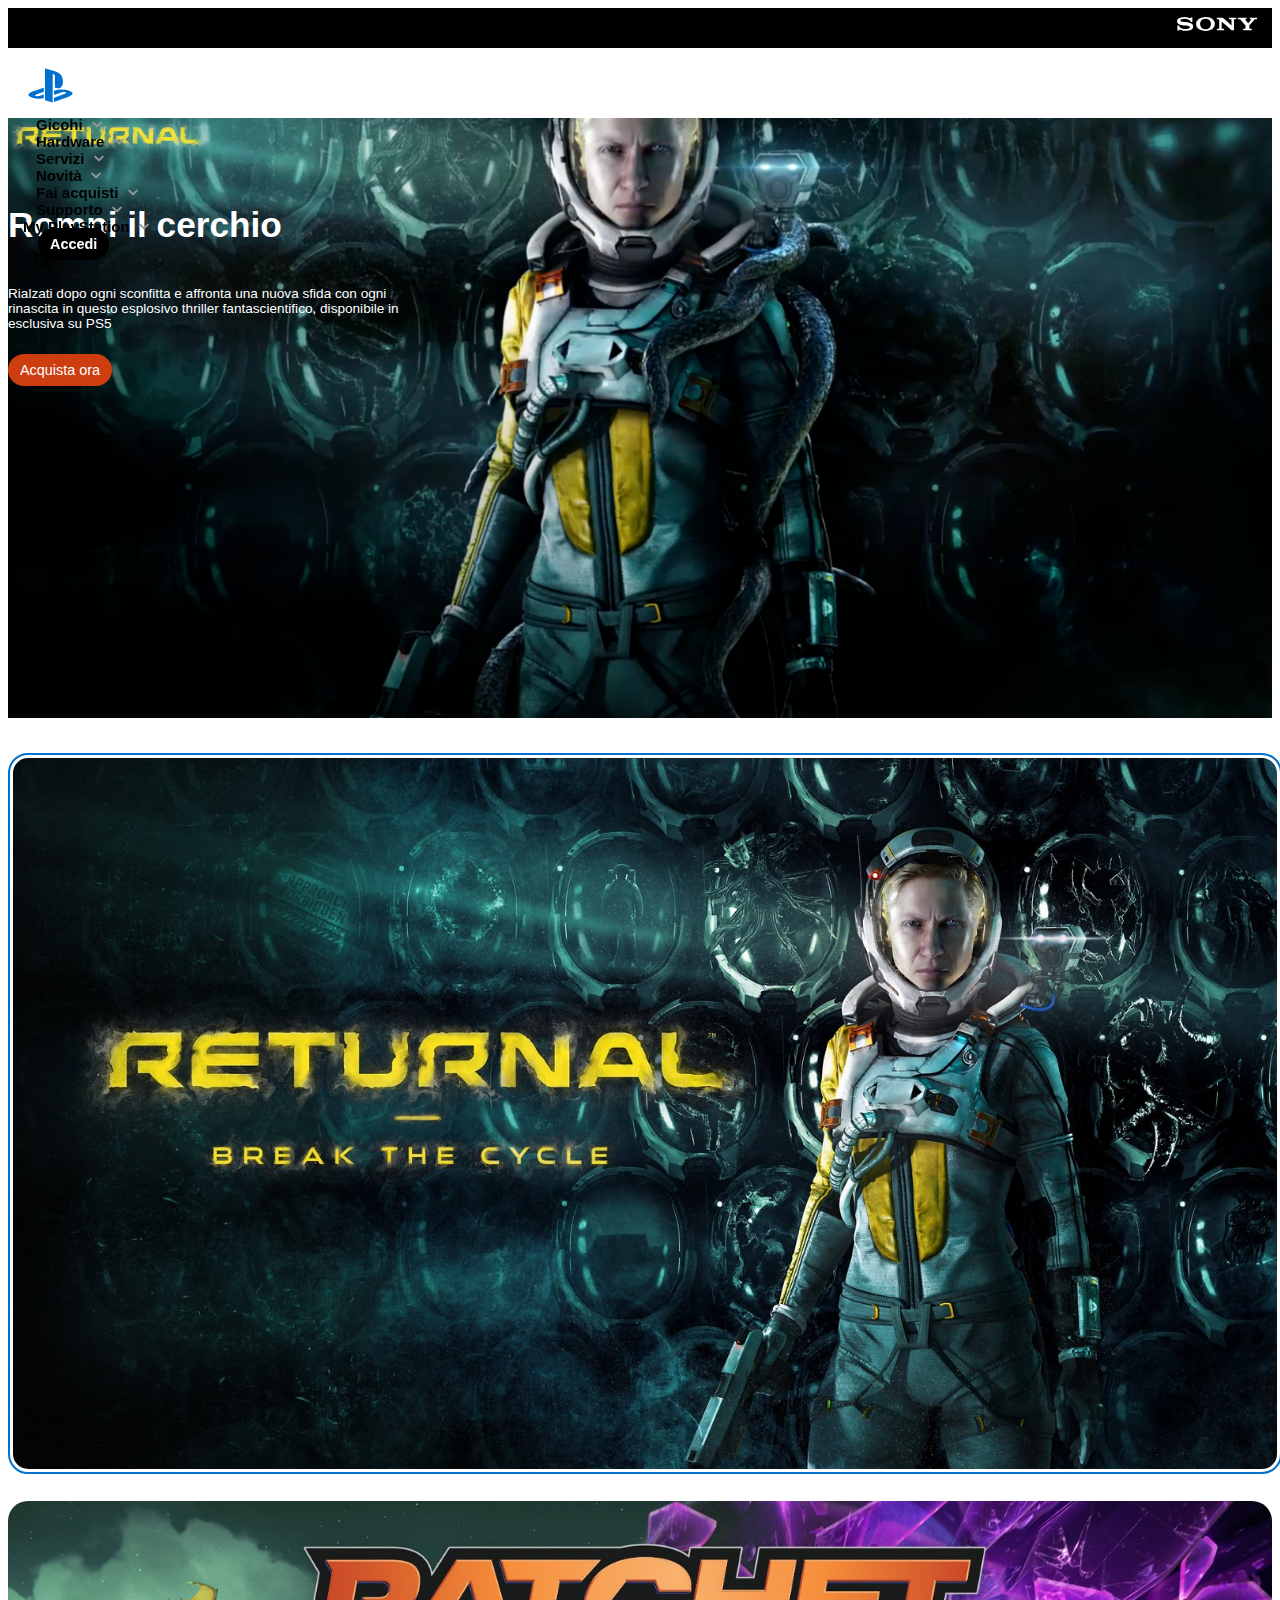
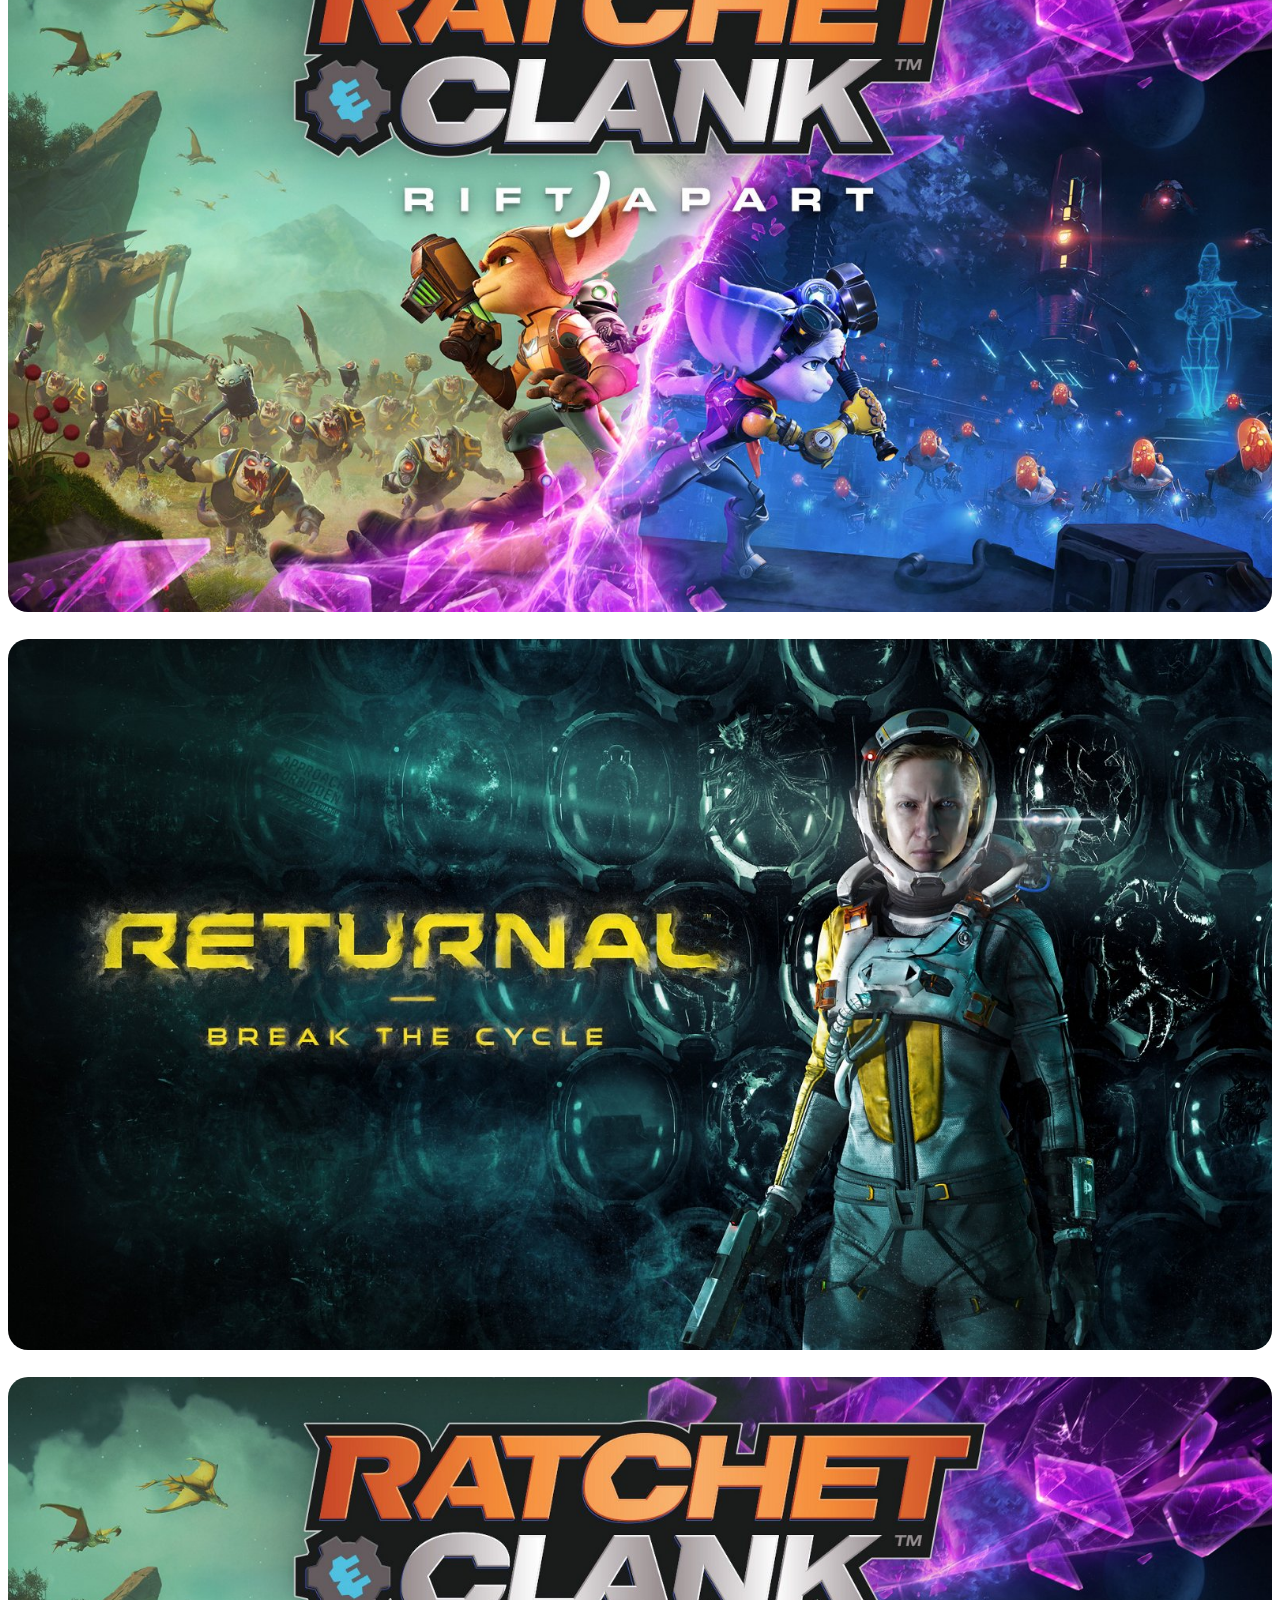
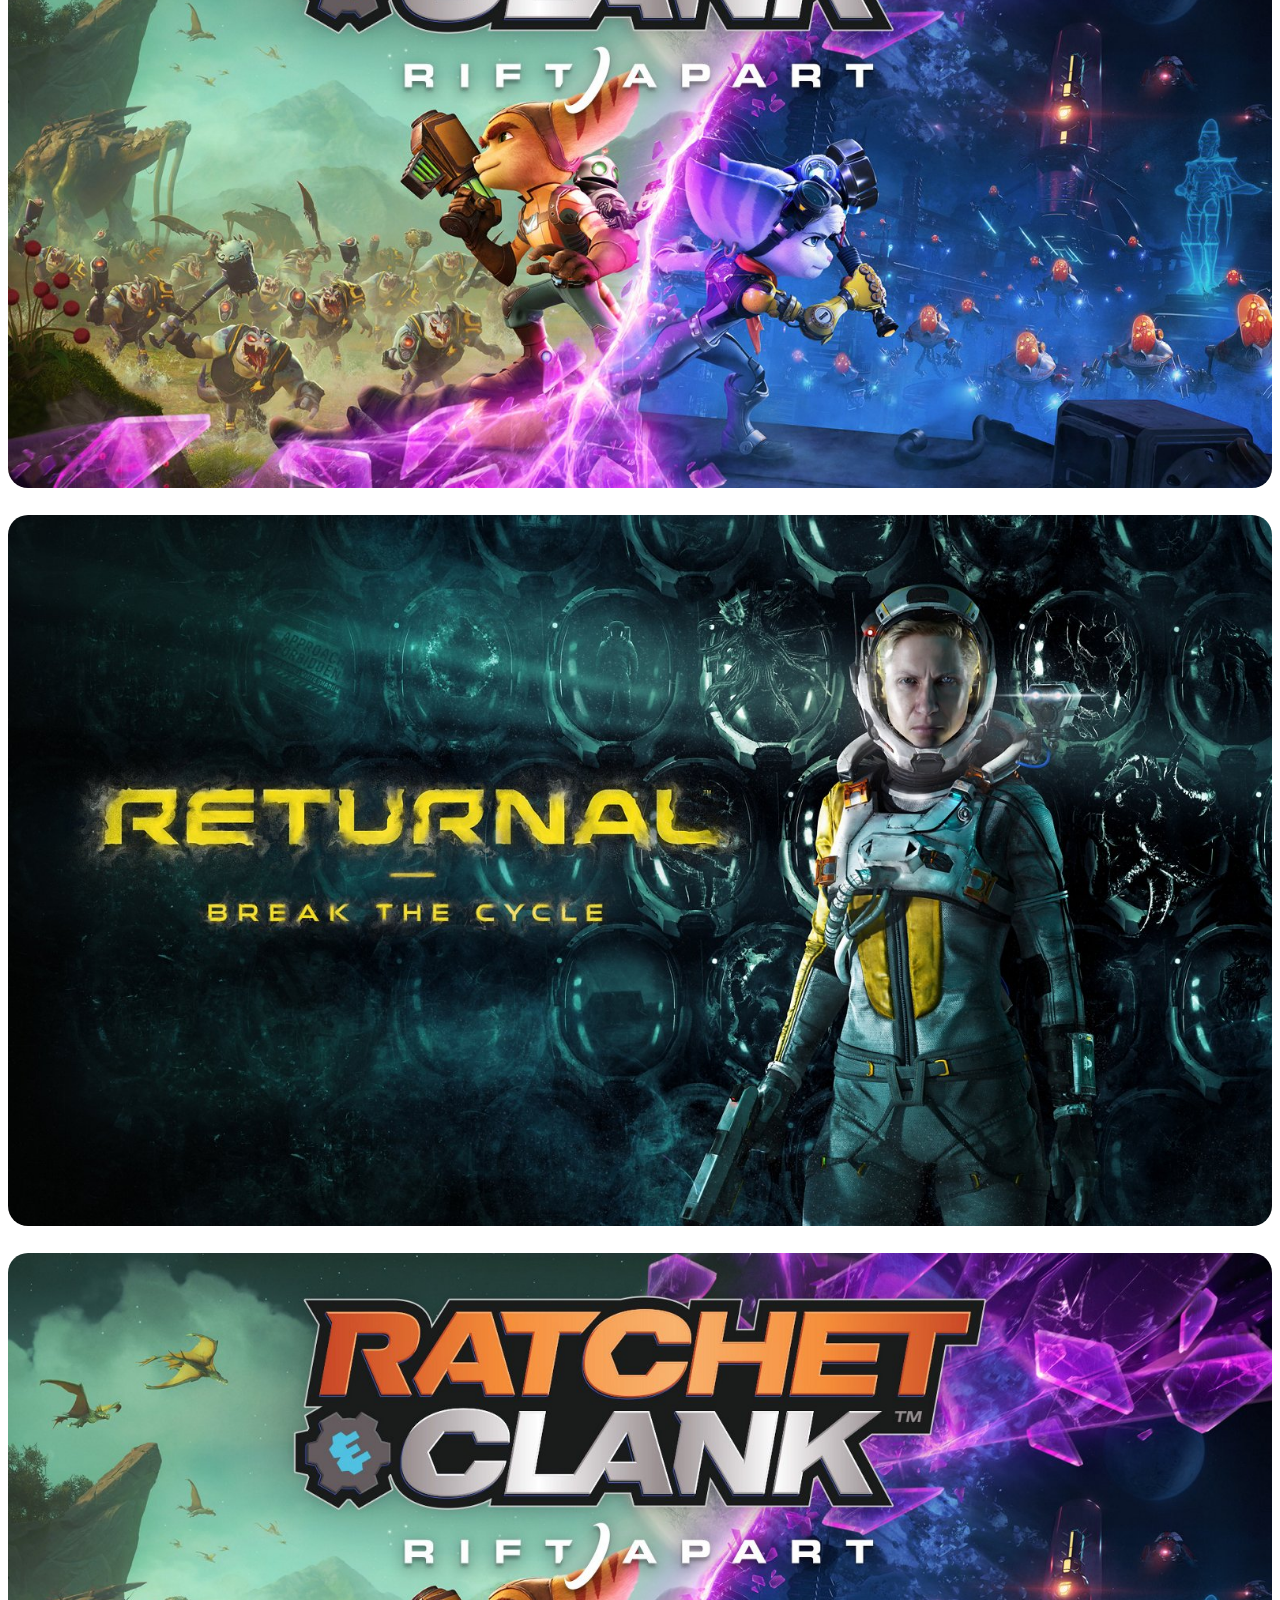
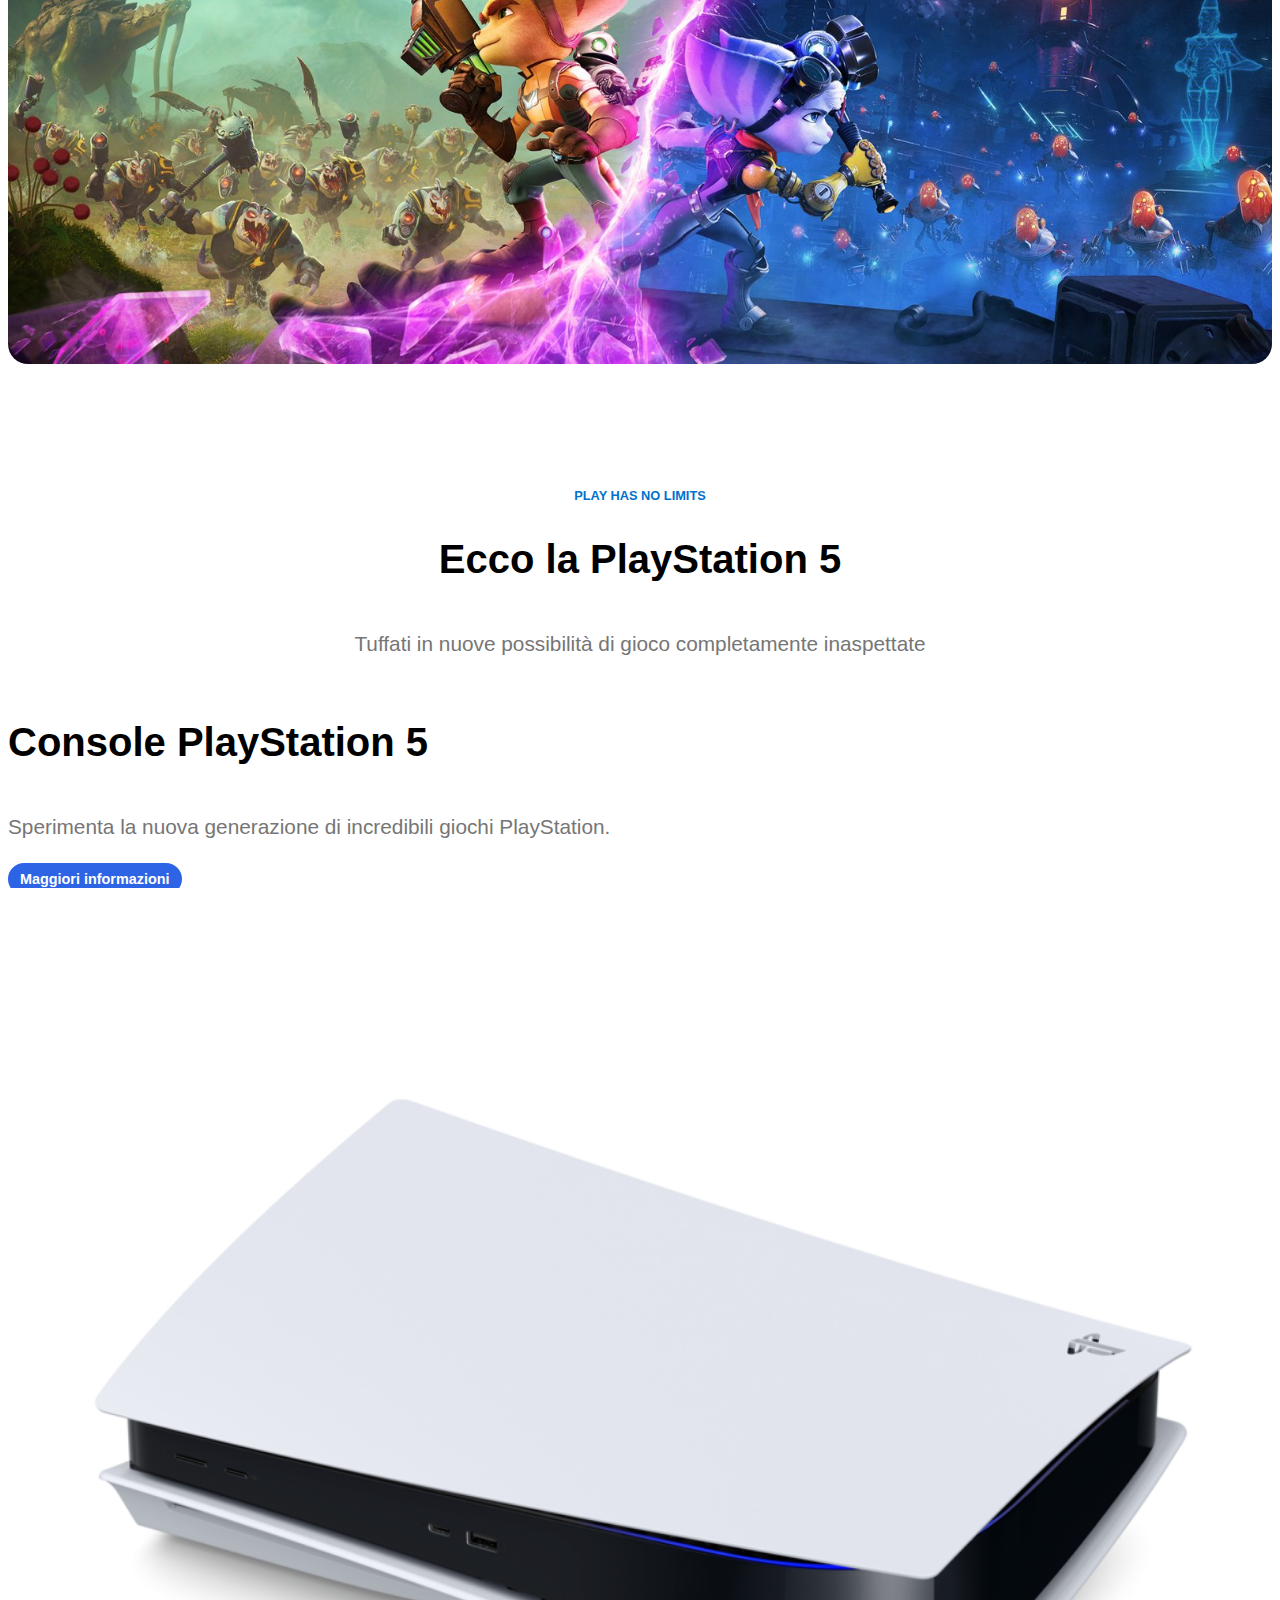
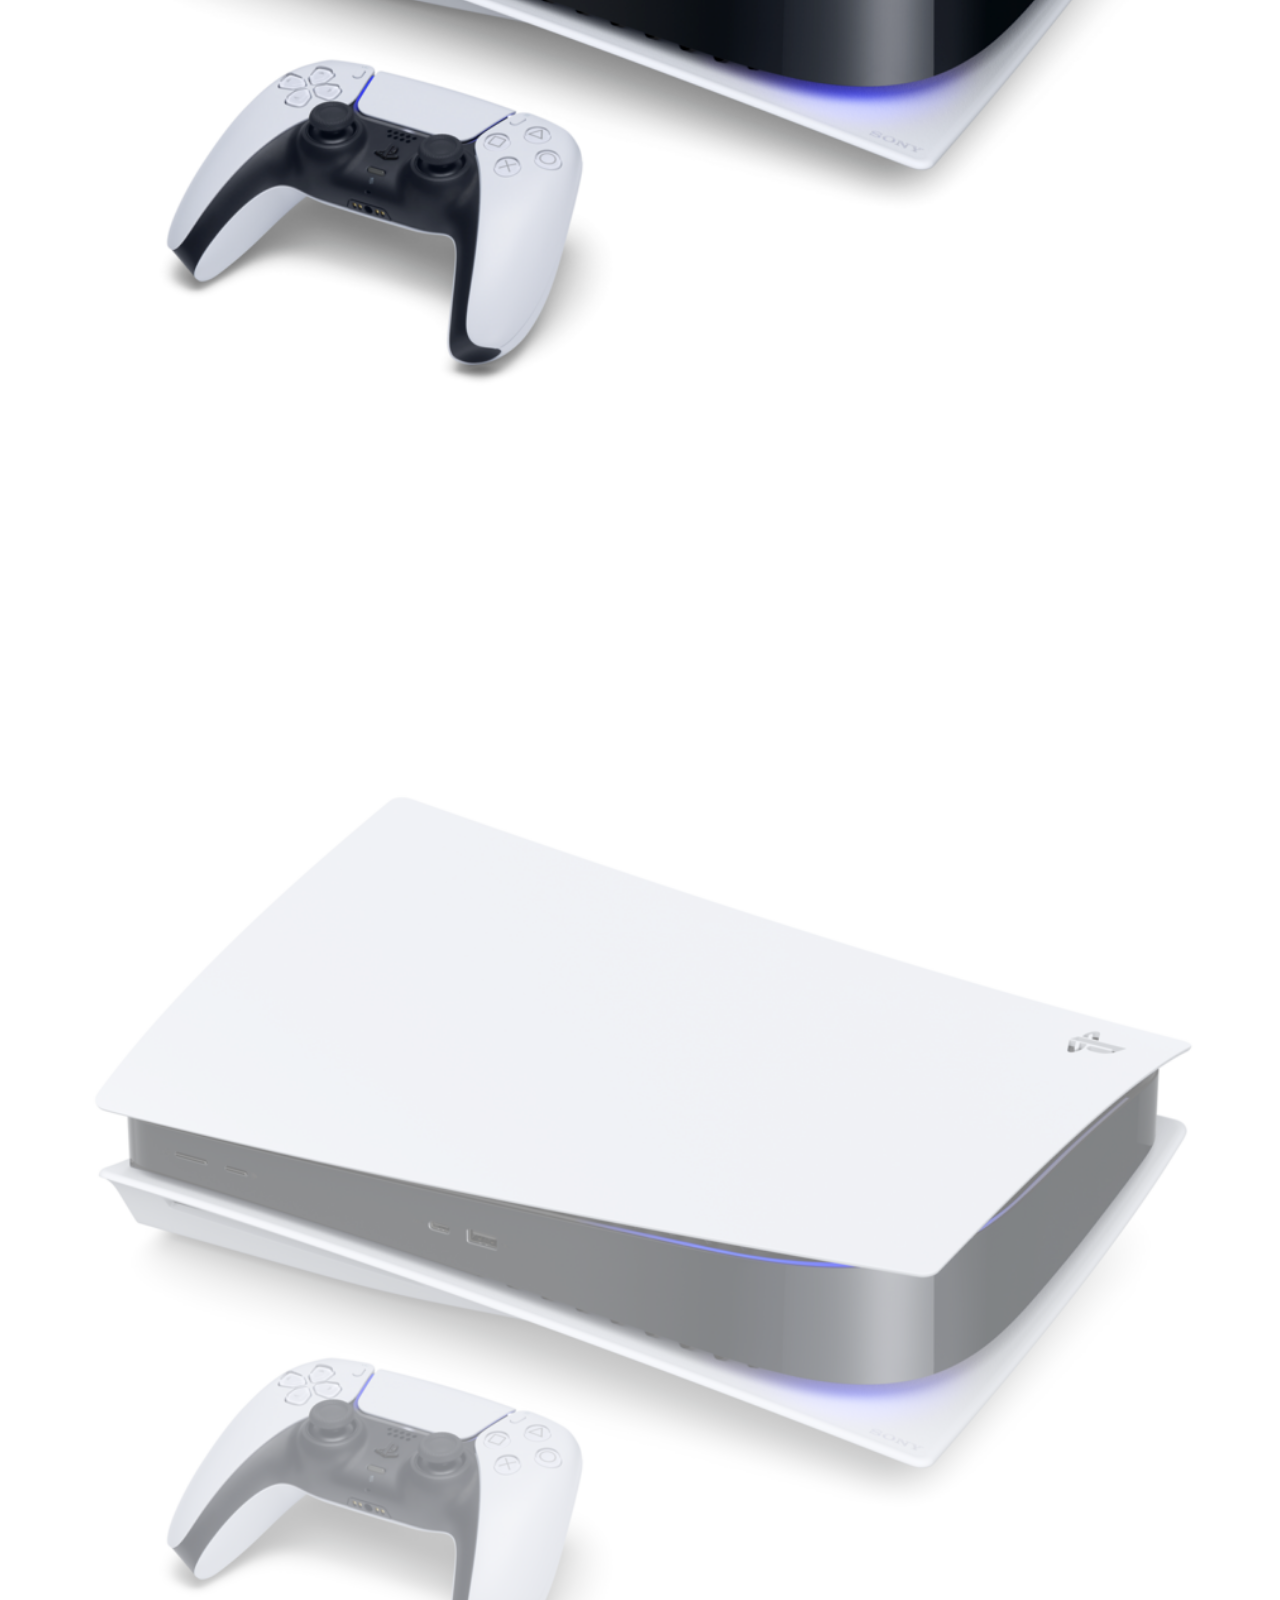
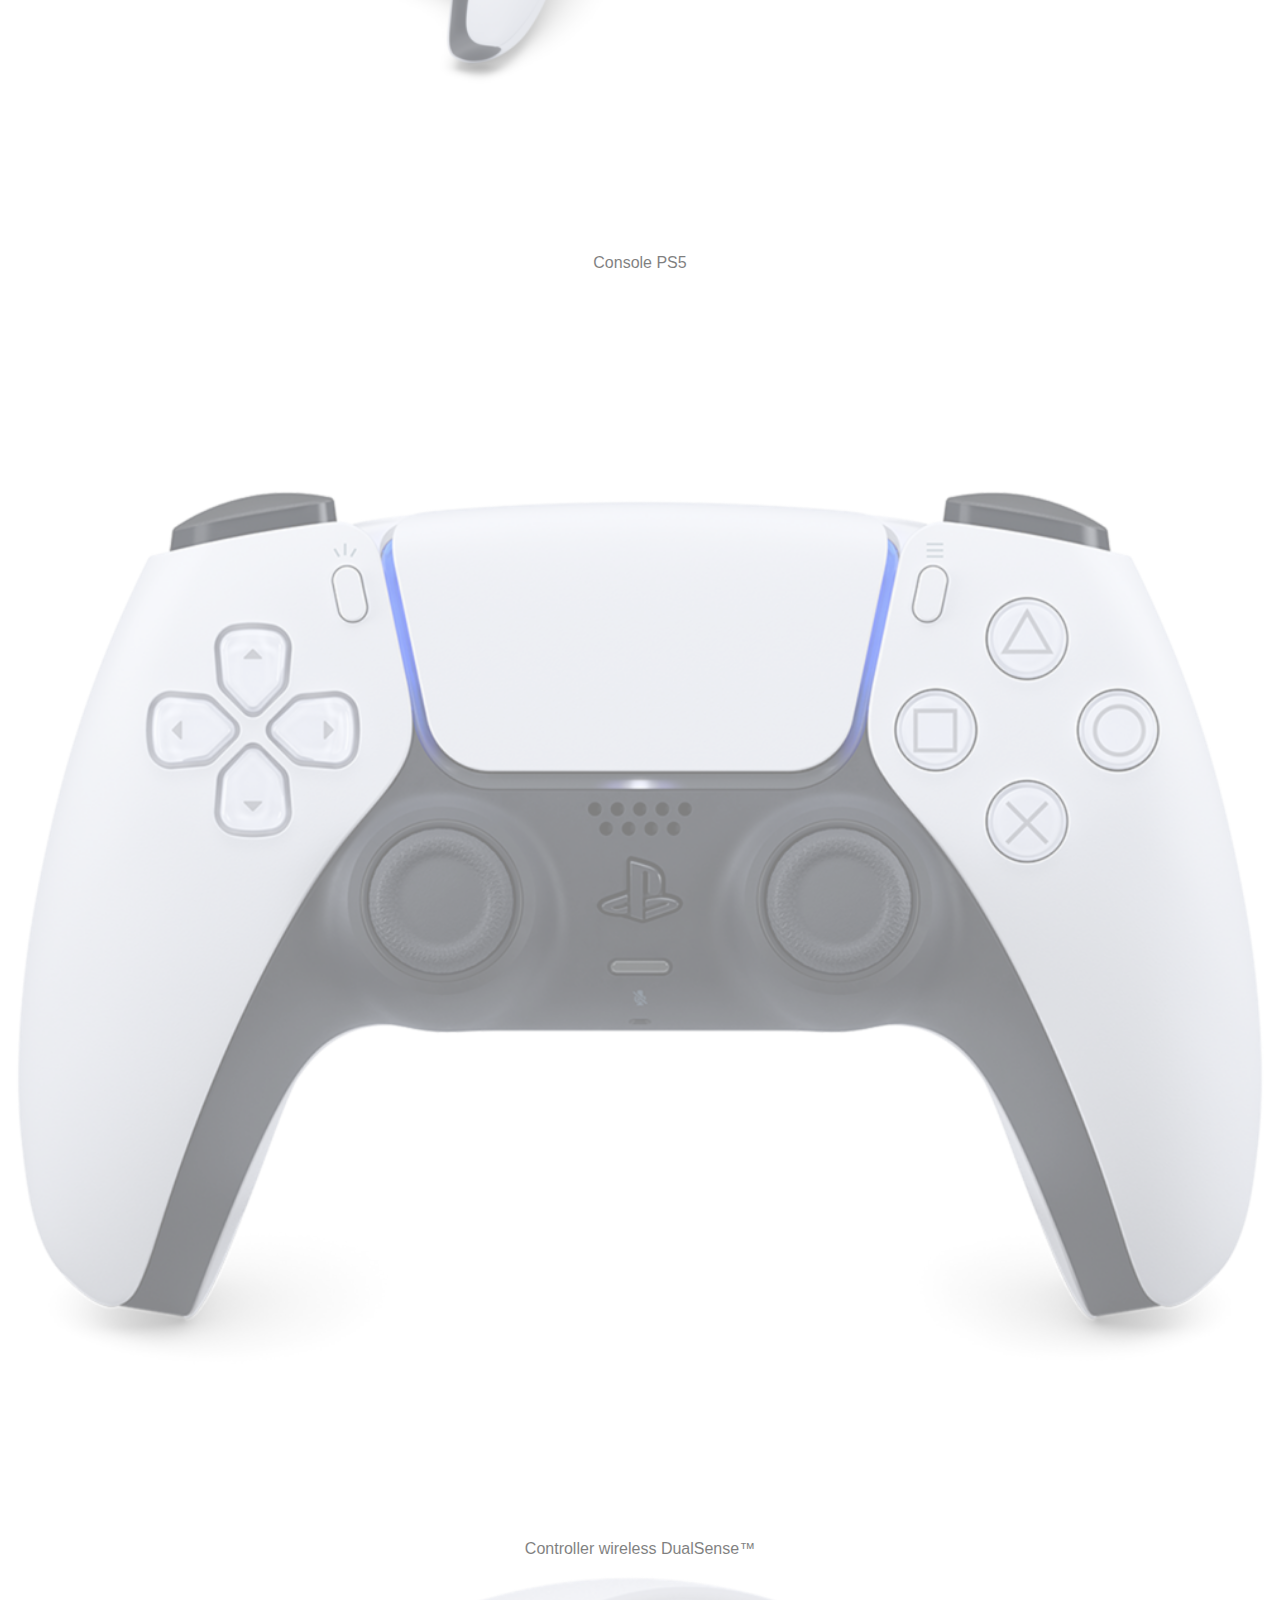
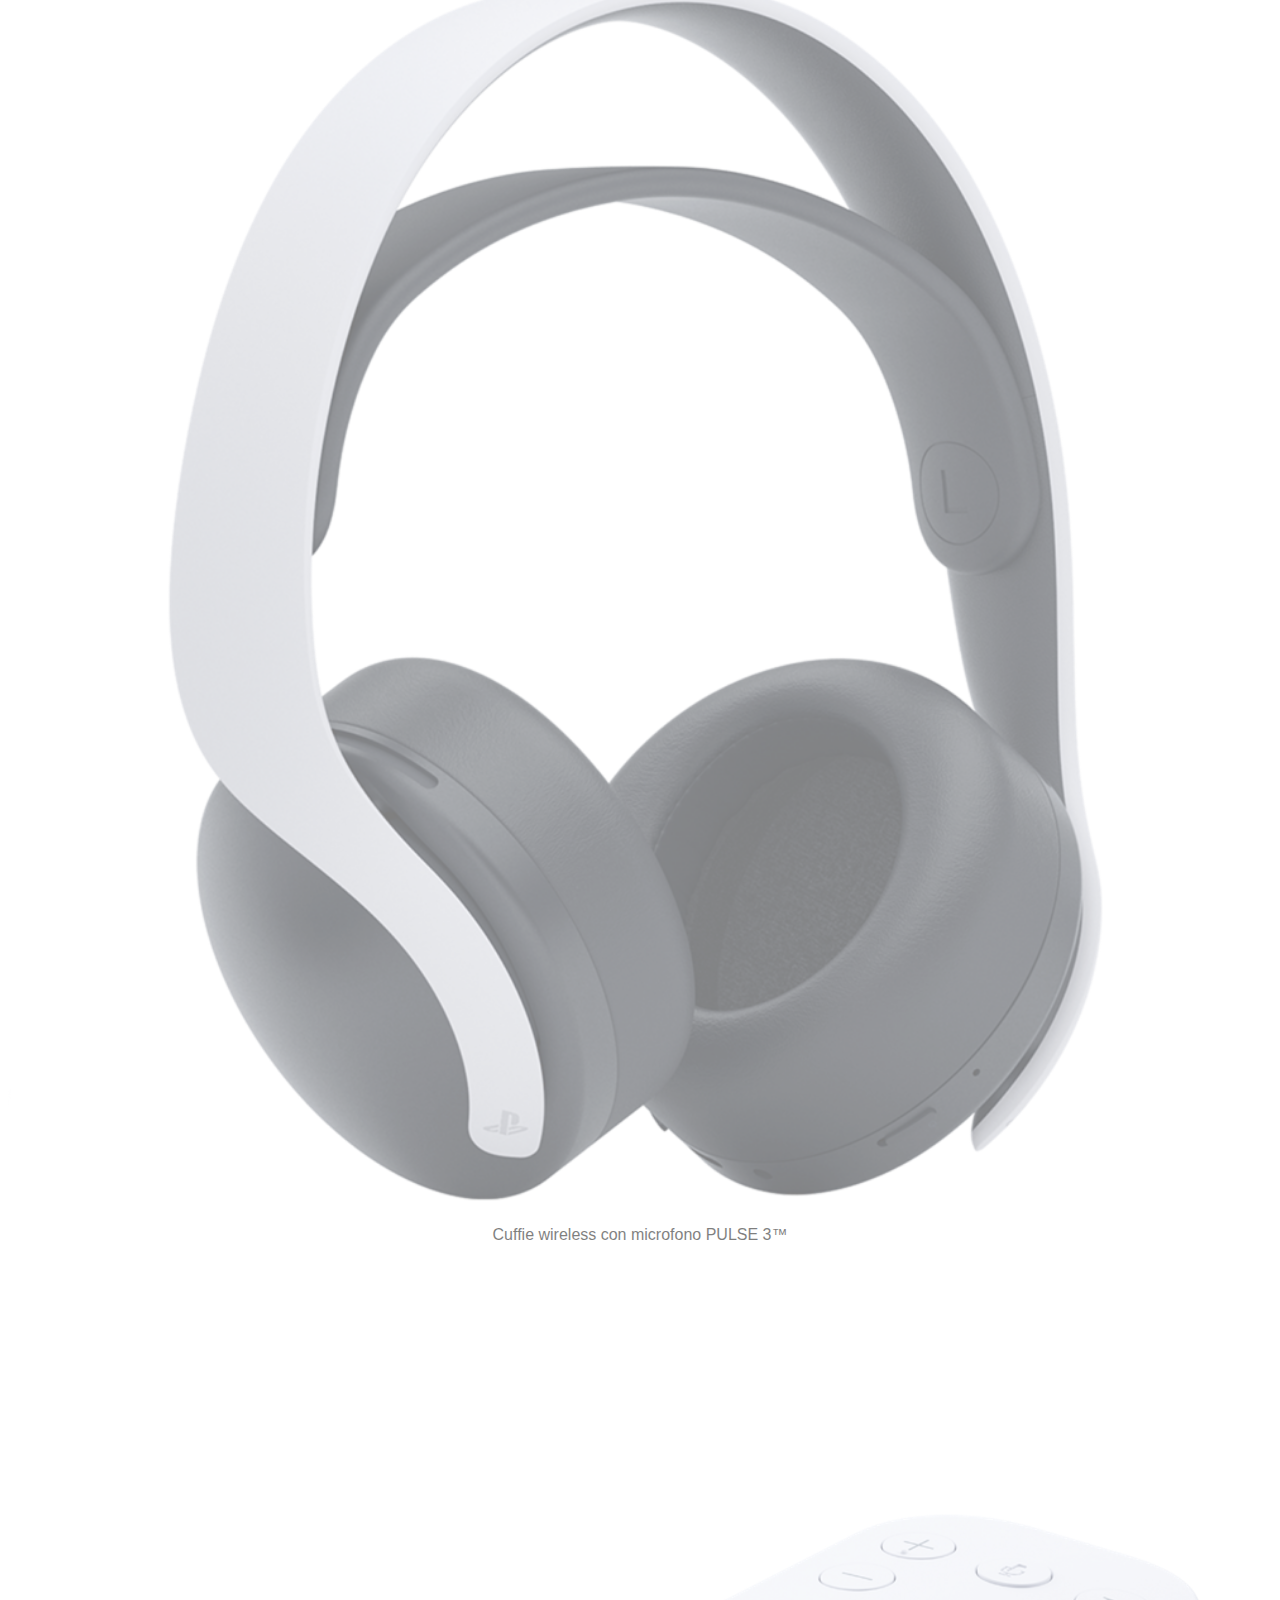
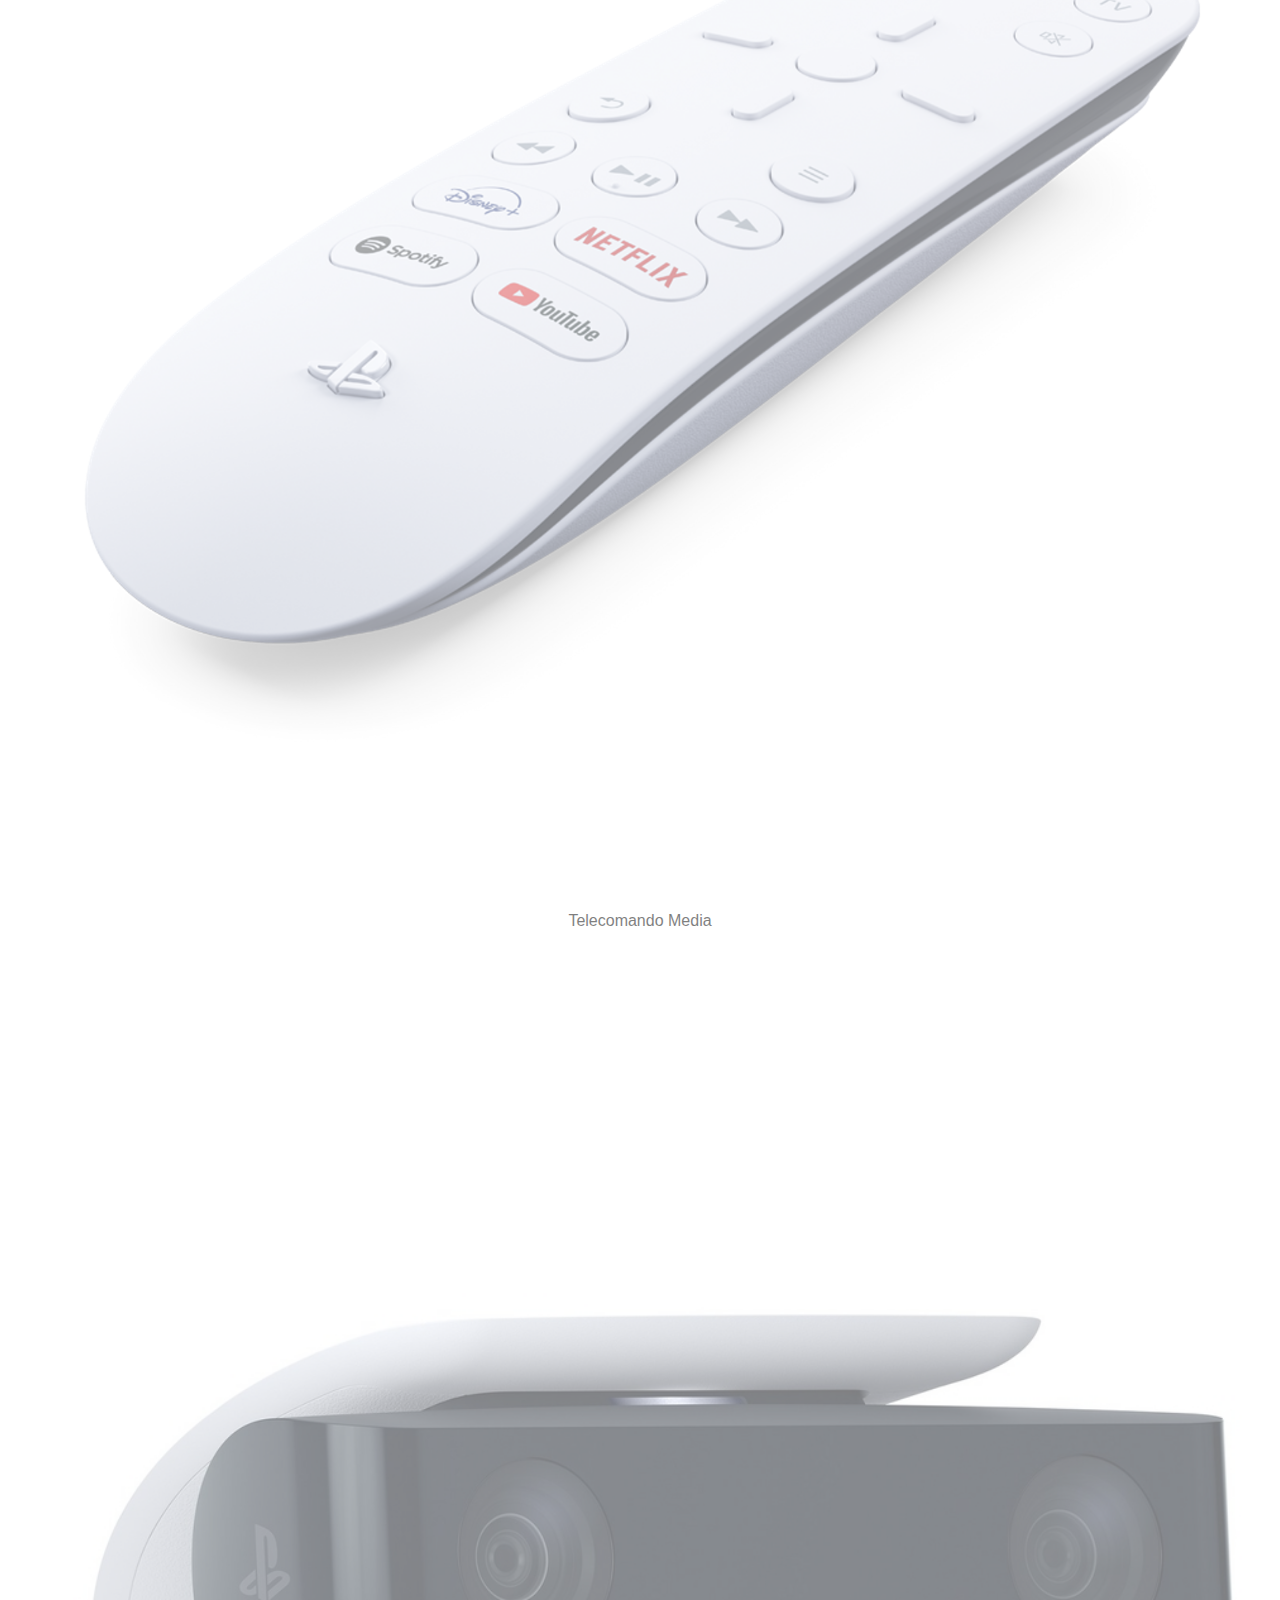
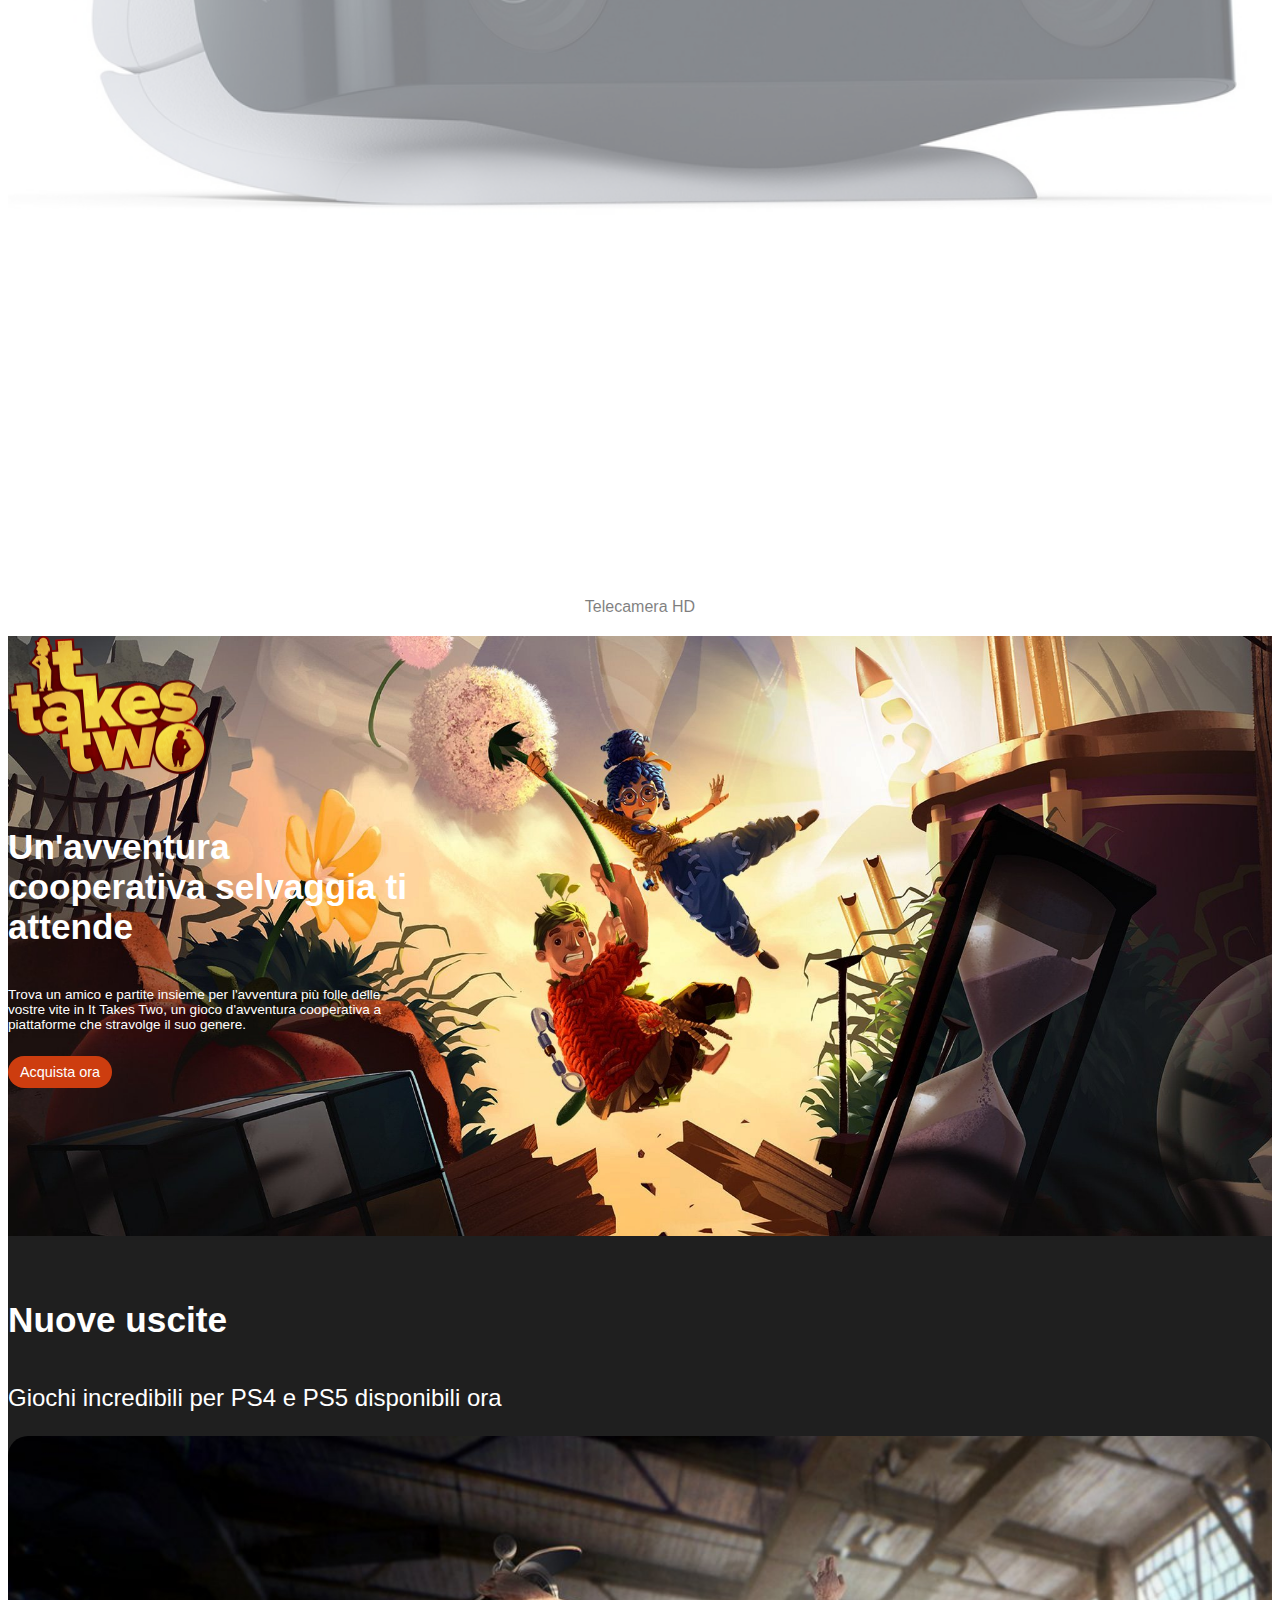
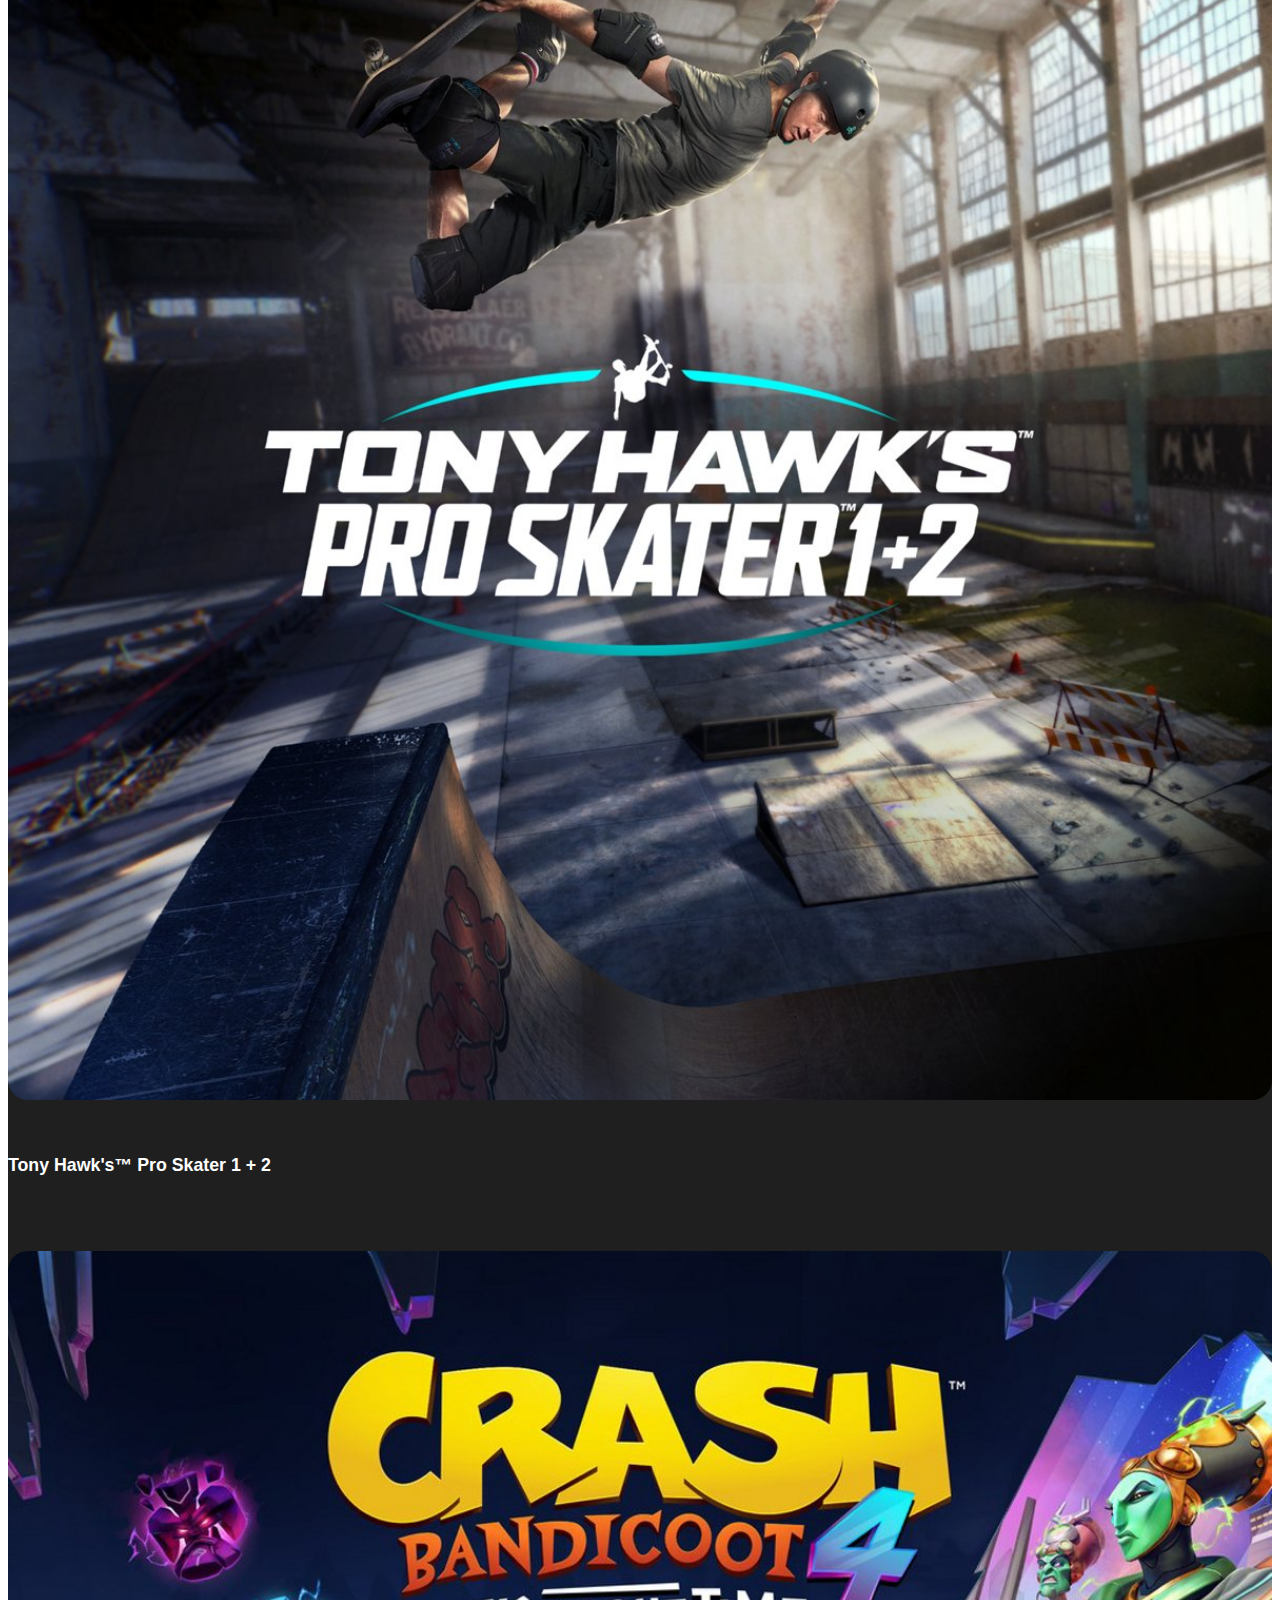
==== index.html @ 89954412 "section 6 playstation 4 done" ====
<!DOCTYPE html>
<html lang="en">
<head>
    <meta charset="UTF-8">
    <meta http-equiv="X-UA-Compatible" content="IE=edge">
    <meta name="viewport" content="width=device-width, initial-scale=1.0">

    <link rel="stylesheet" href="https://cdnjs.cloudflare.com/ajax/libs/font-awesome/6.1.1/css/all.min.css" integrity="sha512-KfkfwYDsLkIlwQp6LFnl8zNdLGxu9YAA1QvwINks4PhcElQSvqcyVLLD9aMhXd13uQjoXtEKNosOWaZqXgel0g==" crossorigin="anonymous" referrerpolicy="no-referrer" />
    <link href="https://cdn.jsdelivr.net/npm/bootstrap@5.1.3/dist/css/bootstrap.min.css" rel="stylesheet" integrity="sha384-1BmE4kWBq78iYhFldvKuhfTAU6auU8tT94WrHftjDbrCEXSU1oBoqyl2QvZ6jIW3" crossorigin="anonymous">
    <link rel="stylesheet" href="css/style.css">
    <title>Playstation</title>
</head>
<body>
    <!-- HEAER -->
    <header>
        <div class="header_sony">
            <img src="img/sony_logo.svg" alt="">
        </div>

        <!-- Small Nav -->
        <div class="main_header small">
            <div class="main_header_container d-flex justify-content-between">
                <img src="img/play_logo.svg" alt="">
                <a href="#"><i class="fa-solid fa-bars"></i></a>
            </div>
        </div>

        <!-- Big Nav -->
        <div class="main_header big">
            <div class="main_header_container d-flex justify-content-between">
                <!-- Left -->
                <nav class="main_header_left">
                    <ul class="d-flex">
                        <li>
                            <img src="img/play_logo.svg" alt="">
                        </li>
                        <li class="d-flex">
                            <a href="#">Gicohi</a>
                            <a href="#"><img class="arrow" src="img/chevron-down-solid.svg" alt=""></a>
                        </li>
                        <li class="d-flex">
                            <a href="#">Hardware</a>
                            <a href="#"><img class="arrow" src="img/chevron-down-solid.svg" alt=""></a>
                        </li>
                        <li class="d-flex">
                            <a href="#">Servizi</a>
                            <a href="#"><img class="arrow" src="img/chevron-down-solid.svg" alt=""></a>
                        </li>
                        <li class="d-flex">
                            <a href="#">Novità</a>
                            <a href="#"><img class="arrow" src="img/chevron-down-solid.svg" alt=""></a>
                        </li>
                        <li class="d-flex">
                            <a href="#">Fai acquisti</a>
                            <a href="#"><img class="arrow" src="img/chevron-down-solid.svg" alt=""></a>
                        </li>
                        <li class="d-flex">
                            <a href="#">Supporto</a>
                            <a href="#"><img class="arrow" src="img/chevron-down-solid.svg" alt=""></a>
                        </li>
                    </ul>
                </nav>

                <!-- Right -->
                <nav class="main_header_right">
                    <ul class="d-flex">
                        <li>
                            <a href="#">My PlayStation</a>
                            <a href="#"><img class="arrow" src="img/chevron-down-solid.svg" alt=""></a>
                        </li>
                        <li>
                            <a class="btn login" href="#">Accedi</a>
                        </li>
                        <li>
                           <a href="#"> <img class="search" src="img/lens.svg" alt=""></a>
                        </li>
                    </ul>
                </nav>
            </div>
        </div>
    </header>

    <!-- MAIN -->
    <main>
        <!-- Secion 1 Jumbotron top -->
        <section class="jumbotron top">
           <div class="container">
                <div class="jumbotron_top content d-flex">
                    <div class="img_container">
                        <img src="./img/returnal-hero-banner-logo.png" alt="">
                    </div>

                    <div class="ms_text">
                        <h1>Rompi il cerchio</h1>
                        <p>Rialzati dopo ogni sconfitta e affronta una nuova sfida con ogni rinascita in questo esplosivo thriller fantascientifico, disponibile in esclusiva su PS5</p>
                    </div>

                    <div class="ms_button">
                        <a class="btn" href="#">Acquista ora</a>
                    </div>  
                </div>
           </div>
           
        </section>

        <!-- Section 2 Card Game -->
        <section class="card_game_container">
            <div class="container">
                <div class="row">
                    <div class="returnal col-6 col-sm-4 col-lg-2">
                        <div class="card_game returnal">
                            <img src="img/returnal-listing-thumb-01-ps5.jpg" alt="">
                        </div>
                    </div>
                    <div class="ratchet col-6 col-sm-4 col-lg-2">
                       <div class="card_game ratchet">
                            <img src="img/ratchet-and-clank-rift-apart-keyart.jpg" alt="">
                       </div>
                    </div>
                    <div class="returnal col-6 col-sm-4 col-lg-2">
                        <div class="card_game returnal">
                            <img src="img/returnal-listing-thumb-01-ps5.jpg" alt="">
                        </div>
                    </div>
                    <div class="ratchet col-6 col-sm-4 col-lg-2">
                       <div class="card_game ratchet">
                            <img src="img/ratchet-and-clank-rift-apart-keyart.jpg" alt="">
                       </div>
                    </div>
                    <div class="returnal col-6 col-sm-4 col-lg-2">
                        <div class="card_game returnal">
                            <img src="img/returnal-listing-thumb-01-ps5.jpg" alt="">
                        </div>
                    </div>
                    <div class="ratchet col-6 col-sm-4 col-lg-2">
                       <div class="card_game ratchet">
                            <img src="img/ratchet-and-clank-rift-apart-keyart.jpg" alt="">
                       </div>
                    </div>
                </div>
            </div>
        </section>

        <!-- Section 3Console PLaystation 5 -->
        <section class="console_playstation five">
            <div class="container-fluid">
                <div class="preview text">
                    <span>PLAY HAS NO LIMITS</span>
                    <h2>Ecco la PlayStation 5</h2>
                    <p>Tuffati in nuove possibilità di gioco completamente inaspettate</p>
                </div>

                <!-- Container More info -->
                <div class="try_more_info">
                    <div class="container">
                        <div class="row align-items-center">
                           <div class="col-md-5">
                                <div class="info_playstation text">
                                    <h2>Console PlayStation 5</h2>
                                    <p>Sperimenta la nuova generazione di incredibili giochi PlayStation.</p>
                                </div>

                                <div class="ms_button">
                                    <a class="btn" href="#">Maggiori informazioni</a>
                                </div>
                            </div>

                            <div class="col-md-7">
                                <div class="playstation_card">
                                    <img src="img/playstation-5-thumb.png" alt="">
                                </div>
                            </div>
                       </div>
                    </div>
                </div>

                <!-- Playstation Cards -->
                <div class="playstation_cards">        
                    <div class="container">
                        <div class="row">
                            <div class="col-4 col-md-2">
                               <div class="selected_items">
                                    <img src="img/playstation-5-thumb.png" alt="">
                                    <div class="playstation_card_name">
                                        <span>Console PS5</span>
                                    </div>
                               </div>
                            </div>
                            <div class="col-4 col-md-2">
                                <div class="selected_items">
                                    <img src="img/joypad-thumb.png" alt="">
                                    <div class="playstation_card_name">
                                        <span>Controller wireless DualSense&trade;</span>
                                    </div>
                                </div>
                            </div>
                            <div class="col-4 col-md-2">
                                <div class="selected_items">
                                    <img src="img/headset-thumb.png" alt="">
                                    <div class="playstation_card_name">
                                        <span>Cuffie wireless con microfono PULSE 3&trade;</span>
                                    </div>
                                </div>
                            </div>
                            <div class="col-4 col-md-2">
                                <div class="selected_items">
                                    <img src="img/remote-thumb.png" alt="">
                                    <div class="playstation_card_name">
                                        <span>Telecomando Media</span>
                                    </div>
                                </div>
                            </div>
                            <div class="col-4 col-md-2">
                                <div class="selected_items">
                                    <img src="img/camera-thumb.jpg" alt="">
                                    <div class="playstation_card_name">
                                        <span>Telecamera HD</span>
                                    </div>
                                </div>
                            </div>
                        </div>
                    </div>
                </div>
            </div>
        </section>

        <!-- Section 4 Jumbotron middle -->
        <section class="jumbotron middle">
            <div class="container">
                <div class="jumbotron_middle content d-flex">
                    <div class="img_container">
                        <img src="./img/it-takes-two-logo.png" alt="">
                    </div>

                    <div class="ms_text">
                        <h1>Un'avventura cooperativa selvaggia ti attende</h1>
                        <p>Trova un amico e partite insieme per l'avventura più folle delle vostre vite in It Takes Two, un gioco d'avventura cooperativa a piattaforme che stravolge il suo genere.</p>
                    </div>

                    <div class="ms_button">
                        <a class="btn" href="#">Acquista ora</a>
                    </div>  
                </div>
            </div>
        </section>

        <!-- Section 5 New Releases-->
        <section class="new_releases">
            <div class="container">
                <div class="title">
                    <h2>Nuove uscite</h2>
                    <p>Giochi incredibili per PS4 e PS5 disponibili ora</p>
                </div>
                
                <!-- New Releases Cards -->
                <div class="row">
                    <div class="col-6 col-sm-4 col-lg-2">
                        <div class="card_game">
                            <img src="img/tony-hawks-pro-skater-1-2-store-art.jpg" alt="">
                            <h6>Tony Hawk's&trade; Pro Skater 1 + 2</h6>
                        </div>
                    </div>
                    <div class="col-6 col-sm-4 col-lg-2">
                        <div class="card_game">
                            <img src="img/crash-bandicoot-4-its-about-time-store-art.jpg" alt="">
                            <h6>Crash Bandicoot 4: It's About Time</h6>
                        </div>
                    </div>
                    <div class="col-6 col-sm-4 col-lg-2">
                        <div class="card_game">
                            <img src="img/tony-hawks-pro-skater-1-2-store-art.jpg" alt="">
                            <h6>Tony Hawk's&trade; Pro Skater 1 + 2</h6>
                        </div>
                    </div>
                    <div class="col-6 col-sm-4 col-lg-2">
                        <div class="card_game">
                            <img src="img/crash-bandicoot-4-its-about-time-store-art.jpg" alt="">
                            <h6>Crash Bandicoot 4: It's About Time</h6>
                        </div>
                    </div>
                    <div class="col-6 col-sm-4 col-lg-2">
                        <div class="card_game">
                            <img src="img/tony-hawks-pro-skater-1-2-store-art.jpg" alt="">
                            <h6>Tony Hawk's&trade; Pro Skater 1 + 2</h6>
                        </div>
                    </div>
                    <div class="col-6 col-sm-4 col-lg-2">
                        <div class="card_game">
                            <img src="img/crash-bandicoot-4-its-about-time-store-art.jpg" alt="">
                            <h6>Crash Bandicoot 4: It's About Time</h6>
                        </div>
                    </div>
                    <div class="col-6 col-sm-4 col-lg-2">
                        <div class="card_game">
                            <img src="img/tony-hawks-pro-skater-1-2-store-art.jpg" alt="">
                            <h6>Tony Hawk's&trade; Pro Skater 1 + 2</h6>
                        </div>
                    </div>
                    <div class="col-6 col-sm-4 col-lg-2">
                        <div class="card_game">
                            <img src="img/crash-bandicoot-4-its-about-time-store-art.jpg" alt="">
                            <h6>Crash Bandicoot 4: It's About Time</h6>
                        </div>
                    </div>
                    <div class="col-6 col-sm-4 col-lg-2">
                        <div class="card_game">
                            <img src="img/tony-hawks-pro-skater-1-2-store-art.jpg" alt="">
                            <h6>Tony Hawk's&trade; Pro Skater 1 + 2</h6>
                        </div>
                    </div>
                    <div class="col-6 col-sm-4 col-lg-2">
                        <div class="card_game">
                            <img src="img/crash-bandicoot-4-its-about-time-store-art.jpg" alt="">
                            <h6>Crash Bandicoot 4: It's About Time</h6>
                        </div>
                    </div>
                    <div class="col-6 col-sm-4 col-lg-2">
                        <div class="card_game">
                            <img src="img/tony-hawks-pro-skater-1-2-store-art.jpg" alt="">
                            <h6>Tony Hawk's&trade; Pro Skater 1 + 2</h6>
                        </div>
                    </div>
                    <div class="col-6 col-sm-4 col-lg-2">
                        <div class="card_game">
                            <img src="img/crash-bandicoot-4-its-about-time-store-art.jpg" alt="">
                            <h6>Crash Bandicoot 4: It's About Time</h6>
                        </div>
                    </div>
                </div>
            </div>
        </section>

        <!-- Section 6 Console PLaystation 4 -->
        <section class="console_playstation four">
            <div class="container">
                <div class="preview text">
                    <h2>Esplora PlayStation&reg; 4</h2>
                    <p>Giochi incredibili e intrattenimento senza fine. Non c'è mai stato un momento migliore per giocare sulla tua PS4.</p>
                </div>

                <!-- Cards PS4 -->
                <div class="row">
                    <div class="col-12 col-md-4">
                        <img src="img/ps4-slim-homepage-image-block.jpg" alt="">
                        <div class="text">
                            <h2>PlayStation 4</h2>
                            <p>Giochi incredibili live su PS4, con 1 TB di spazio di archiviazione.</p>
                        </div>

                        <div class="ms_button">
                            <a class="btn" href="#">Scopri di più</a>
                        </div>
                    </div>
                    <div class="col-12 col-md-4">
                        <img src="img/double11-202010-tw-psvr.jpg" alt="">
                        <div class="text">
                            <h2>PlayStation VR</h2>
                            <p>Oltre 500 titoli ed esperienze di gioco. Scoprili tutti.</p>
                        </div>

                        <div class="ms_button">
                            <a class="btn" href="#">Scopri di più</a>
                        </div>
                    </div>
                    <div class="col-12 col-md-4">
                        <img src="img/dualshock-4-listing-thumb.jpg" alt="">
                        <div class="text">
                            <h2>Accessori</h2>
                            <p>Migliora la tua esperienza PS4 con una gamma di accessori ufficiali.</p>
                        </div>

                        <div class="ms_button">
                            <a class="btn" href="#">Scopri di più</a>
                        </div>
                    </div>
                </div>
            </div>
        </section>
    </main>

    <!-- FOOTER -->
    <footer>

    </footer>
</body>
</html>
---- css/style.css ----
/* ROOT */
:root {
    --b-btn: black;
    --blue-btn: #2d64e6;
    --orange-btn: #cd3d0f;
}


/************************************
               COMMON
*************************************/
body {
    font-family: Arial, sans-serif;
}

header {
    font-family: Helvetica, arial, sans-serif;
}

img {
    width: 100%;
}

ul {
    list-style-type: none;
    padding: 0;
    margin: 0;
}

a {
    text-decoration: none;
    color: inherit;
}

a:hover {
    color: inherit;
}

.btn {
    color: white;
    border-radius: 30px;
    padding: 8px 12px;
    font-size: 0.9rem;
    transition: 1s;
}

.btn:hover {
    color: white;
    transform: scale(1.1);
}

.jumbotron {
    height: 600px;
    background-repeat: no-repeat;
    background-size: cover;
    background-position: center;
    position: relative;
}
/************************************
               HEADER
*************************************/
.header_sony {
    height: 40px;
    background-color: black;
    text-align: right;
    line-height: 35px;
}

.header_sony img {
    width: 80px;
    margin-right: 15px;
}

/* Main Header Common */
.main_header {
    height: 70px;
    font-size: 30px;
    position: fixed;
    width: 100%;
    z-index: 100;
    background-color: white;
}

/* Main Header Small */
.main_header img {
    width: 55px;
}

.main_header_container {
    margin: 0 15px;
    padding-top: 10px;
    justify-content: space-between;
    align-items: center;
}

.main_header.small .main_header_container i {
    color: #a2a1a1;
    border: 1px solid #cac4c4;
    padding: 5px 15px;
    border-radius: 4px;
}

/* Main Header Big */
.main_header.big {
    font-size: 15px;
    font-weight: 600;
    display: none;
}

.main_header.big .main_header_container {
    align-items: center;
}

.main_header .main_header.big a{
    padding-right: 7px;
}

.main_header .arrow {
    width: 10px;
    margin-left: 5px;
}

.main_header.big ul {
    align-items: center;
}

.main_header.big ul li.d-flex {
    padding: 0 13px;
}


/* Right */
.main_header_right .search {
    width: 10px;
}

.main_header .search {
    width: 20px;
    margin-left: 10px;
}

.btn.login {
    background-color: var(--b-btn);
    margin: 0 15px;
}
/************************************
                MAIN
*************************************/
/* Section 1 Jumbotron 1 ----------------------------*/
.jumbotron.top{
    background-image: url(../img/jumbo-bg.png);
    margin-top: 70px;
}

.jumbotron .container {
    height: 100%;
}

.jumbotron .content {
    height: 100%;
    color: white;
    flex-direction: column;
    justify-content: flex-end;
}

.img_container {
    width: 300px;
}

.jumbotron .ms_button a{
    background-color: var(--orange-btn);
    margin-bottom: 60px;
}

.jumbotron .ms_text h1 {
    padding-top: 25px;
    font-size: 2.5rem;
}

.jumbotron .ms_text p {
    padding: 17px 0;
}

/* Section 2 Card Game-------------------- */
.card_game_container {
    padding: 35px 0;
}
.card_game {
    padding-bottom: 23px;
}
.card_game img{
    border-radius: 20px;
}

.card_game_container .col-6:first-child .card_game img{
    border: 2px solid #0072ce;
    border-radius: 20px;
    padding: 3px;
    transition: 1s;
}

/* Hover---------- */

.card_game_container .col-6:first-child .card_game img:hover {
    transform: scale(1.1);
}

/* Section 3 Console Playstation ---------*/
.console_playstation {
    padding-top: 60px;
    padding-bottom: 20px;
}
.preview.text {
    text-align: center;
}

.console_playstation .text h2 {
    font-size: 2.5rem;
    padding-bottom: 17px;

}

.console_playstation .text span {
    font-size: 0.8rem;
    color: #0072ce;
    font-weight: 600;
}

.console_playstation .text p {
    font-size: 1.3rem;
    color: #767676;
    padding-bottom: 50px;
} 

.console_playstation .info_playstation.text p {
    padding-bottom: 10px;
}

/* Container more info */
.try_more_info {
    padding-bottom: 30px;
}

.console_playstation .ms_button a{
    background-color: var(--blue-btn);
    font-weight: 600;
}

/* Playstation Cards */
.console_playstation .playstation_cards .container img {
    opacity: 0.5;
}

.playstation_card_name {
    text-align: center;
    display: none;
    opacity: 0.5;
}

/* Hover-------------------- */
.console_playstation .playstation_cards .col-4.col-md-2:hover:after {
    content: "";
    border-bottom: 2px solid #2d64e6;
    display: block;
}

.console_playstation .selected_items:hover img,
.console_playstation .selected_items:hover .playstation_card_name {
    opacity: 1;
}

/* Section 4 Jumbotron middle ----------*/ 
.jumbotron.middle {
    background-image: url(../img/it-takes-two-hero-banner-desktop.jpg);
}

.jumbotron.middle .ms_button a {
    margin-bottom: 20px;
}

/* Section 5 New Releases----------- */
.new_releases {
    color: white;
    background-color: #1f1f1f;
    padding: 35px 0;
}

.new_releases .title h2{
    font-size: 2.2rem;
    padding-bottom: 15px;
}

.new_releases .title p{
    font-size: 1.5rem;
}

.new_releases .card_game h6 {
    padding: 10px 0;
    font-size: 1.11rem;
}

/* Section 6 New release ------------*/
.console_playstation.four {
    padding: 70px 0;
}
.console_playstation.four .text p {
    padding-bottom: 20px;
} 

.console_playstation.four .text h2 {
    font-size: 2.3rem;
}

.console_playstation.four .col-12 {
    padding-bottom: 50px;
}

.console_playstation.four .row {
    padding-top: 30px;
}









/************************************
               FOOTER
*************************************/











/************************************
            MEDIA QUERY
*************************************/
@media screen and (min-width: 500px) {
    /* Section 4 Jumbotorn Middle */
    .jumbotron.middle .ms_button a {
        margin-bottom: 60px;
      }
}


/* SM Screen */
@media screen and (min-width: 576px){
    /* Order -----------------------*/
    /* Section 2 */
   .ratchet {
        order: 1;
    }

}


/* MD Screen */
@media screen and (min-width: 768px){
    /* MAIN---------------------------- */
    /* Section 3 -----------------------*/
    .console_playstation .text p {
        padding-bottom: 30px;
    }

    /* Playstation Cards */
    .playstation_cards .row {
        justify-content: space-between;
    }

    .playstation_card_name {
        display: block;
    }

    /* Section 4 Jumbotron middle -------*/
    
}


/* LG Screen */
@media screen and (min-width: 992px){
    /* Order -----------------------*/
    /* Section 2 */
   .ratchet {
        order: 0;
    }

    /* HEADER---------------------- */
    /* Main Header Small */
    .main_header.small {
        display: none;
    }
    /* Main Header Big */
    .main_header.big {
        display: block;
    }

    /* MAIN --------------------------*/
    /* Jumbotron 1 */
    .jumbotron_top {
        width: 33%;
    }

    .img_container {
        width: 200px;
    }

    .jumbotron .ms_text p {
        font-size: 0.85rem;
    }

    .jumbotron .ms_text h1 {
        font-size: 2.2rem;
    }

    /* Section 4 Jumbotron middle */
    .jumbotron_middle{
       width: 32%;
    }

    
}
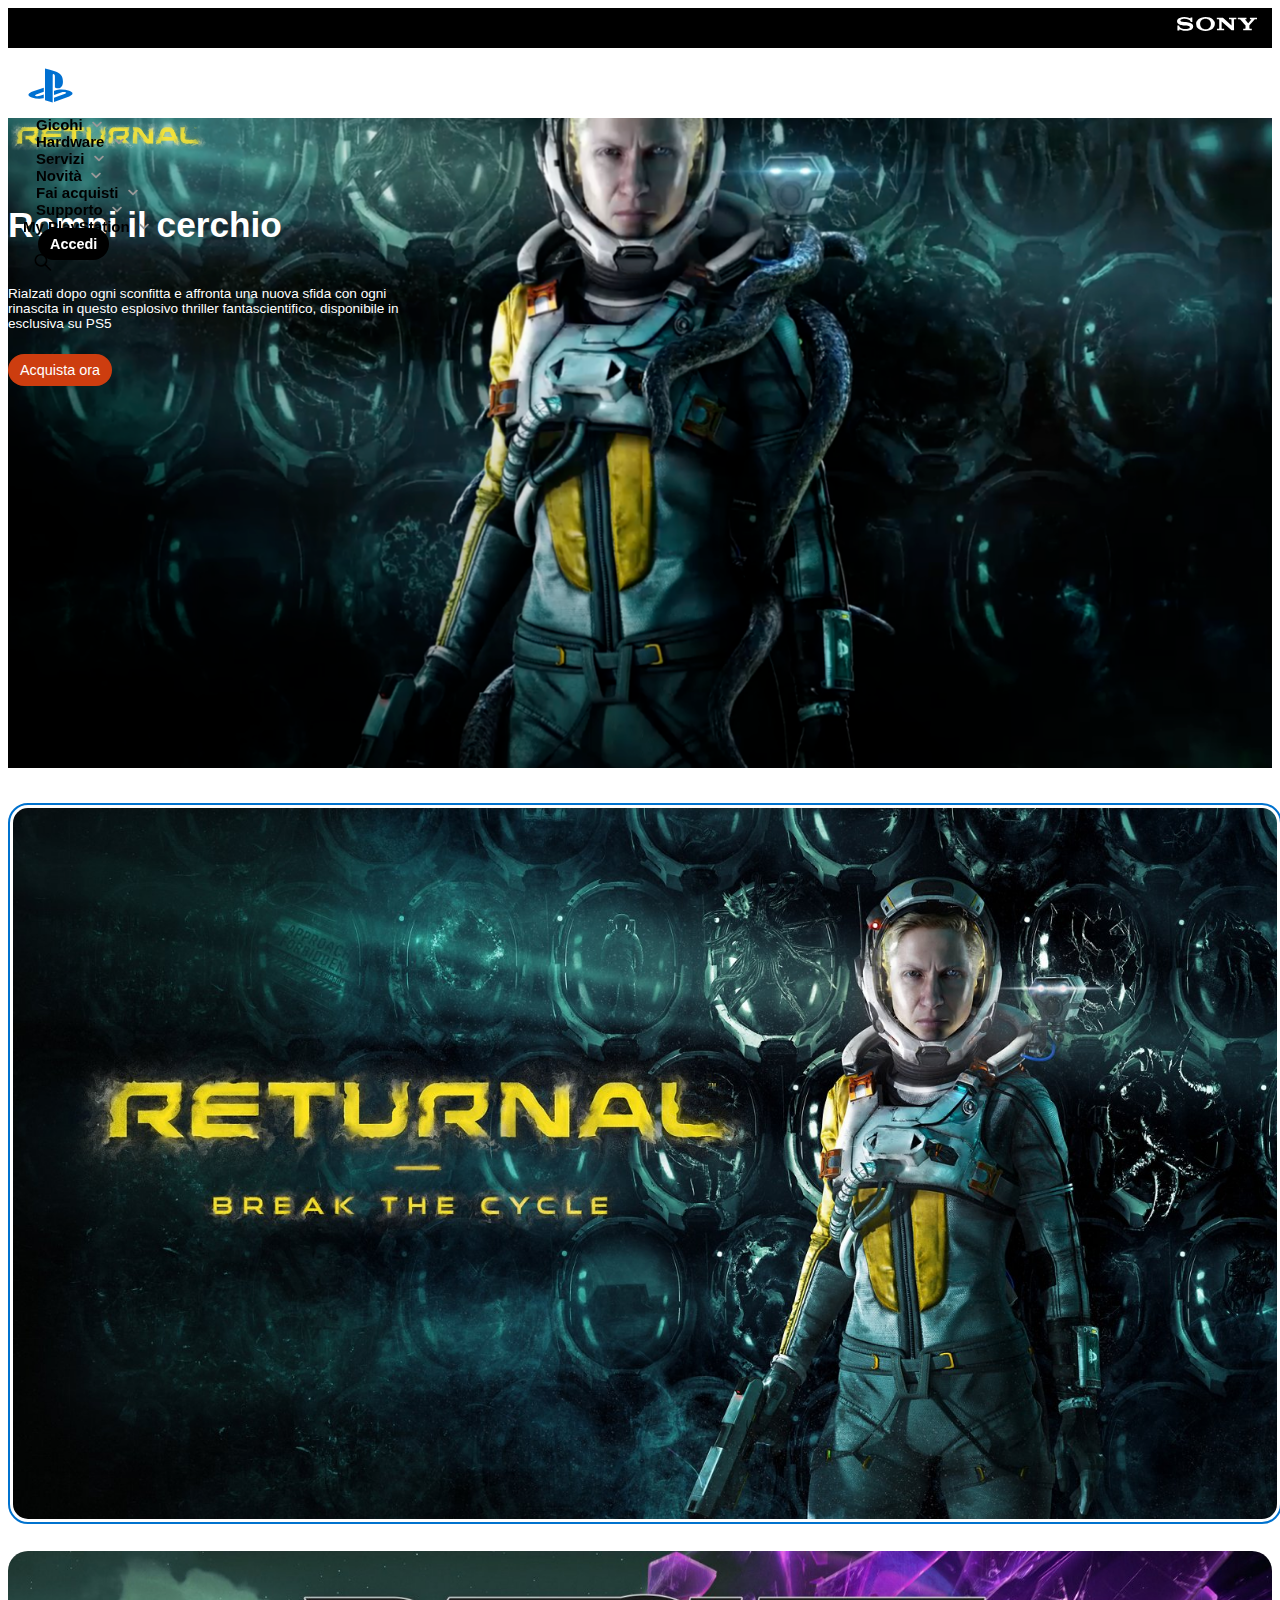
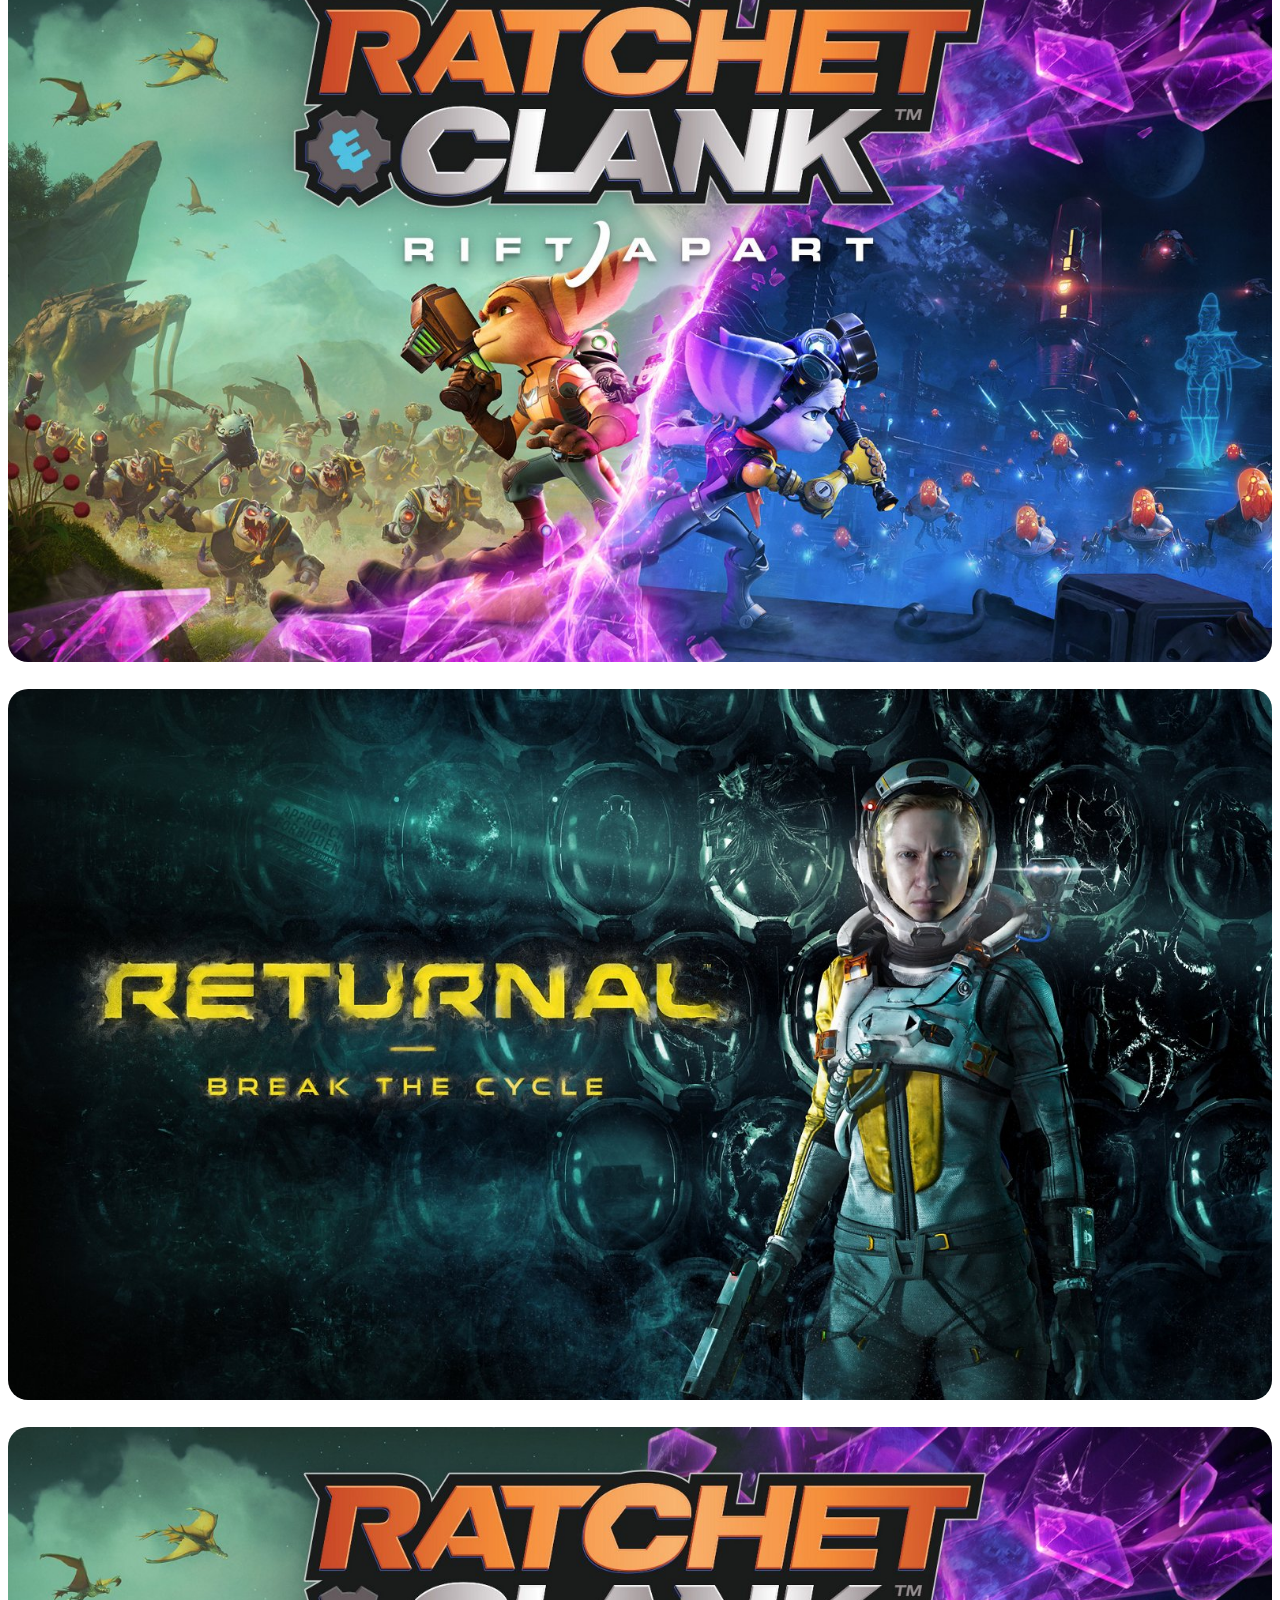
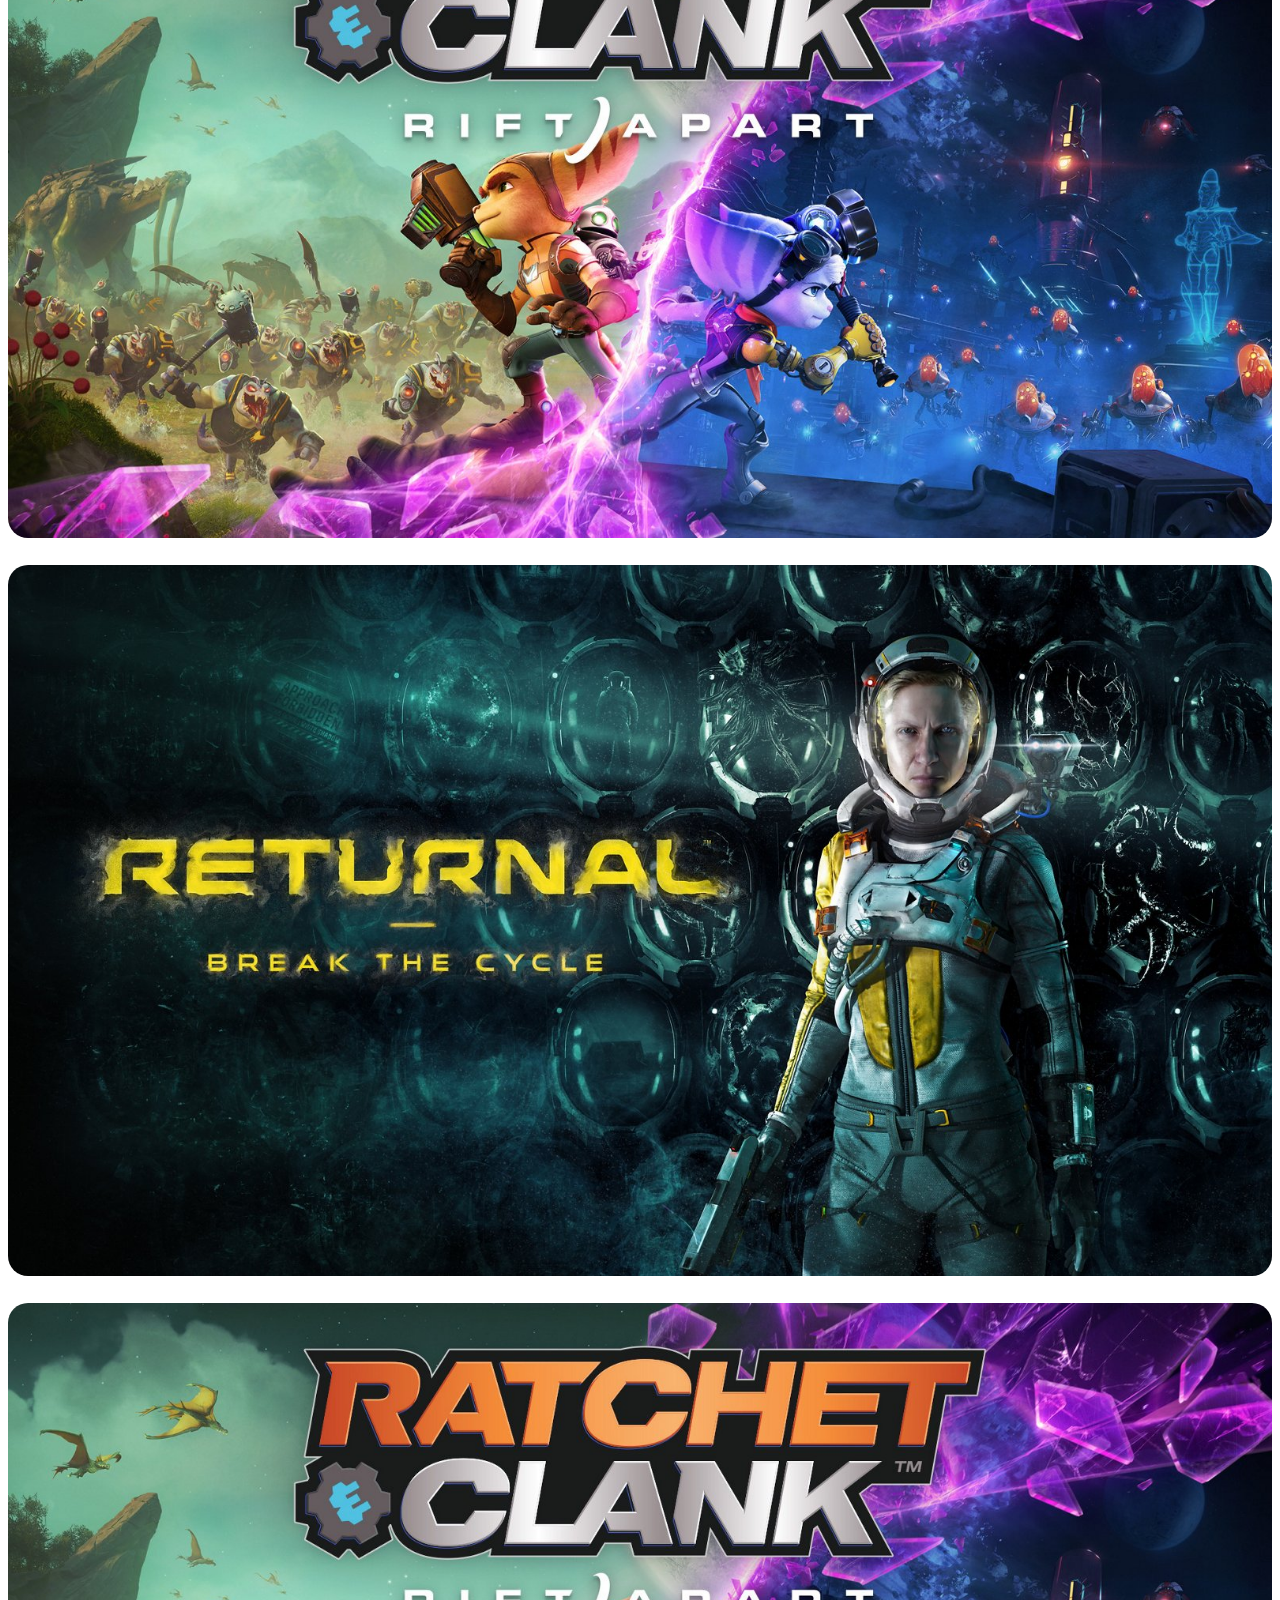
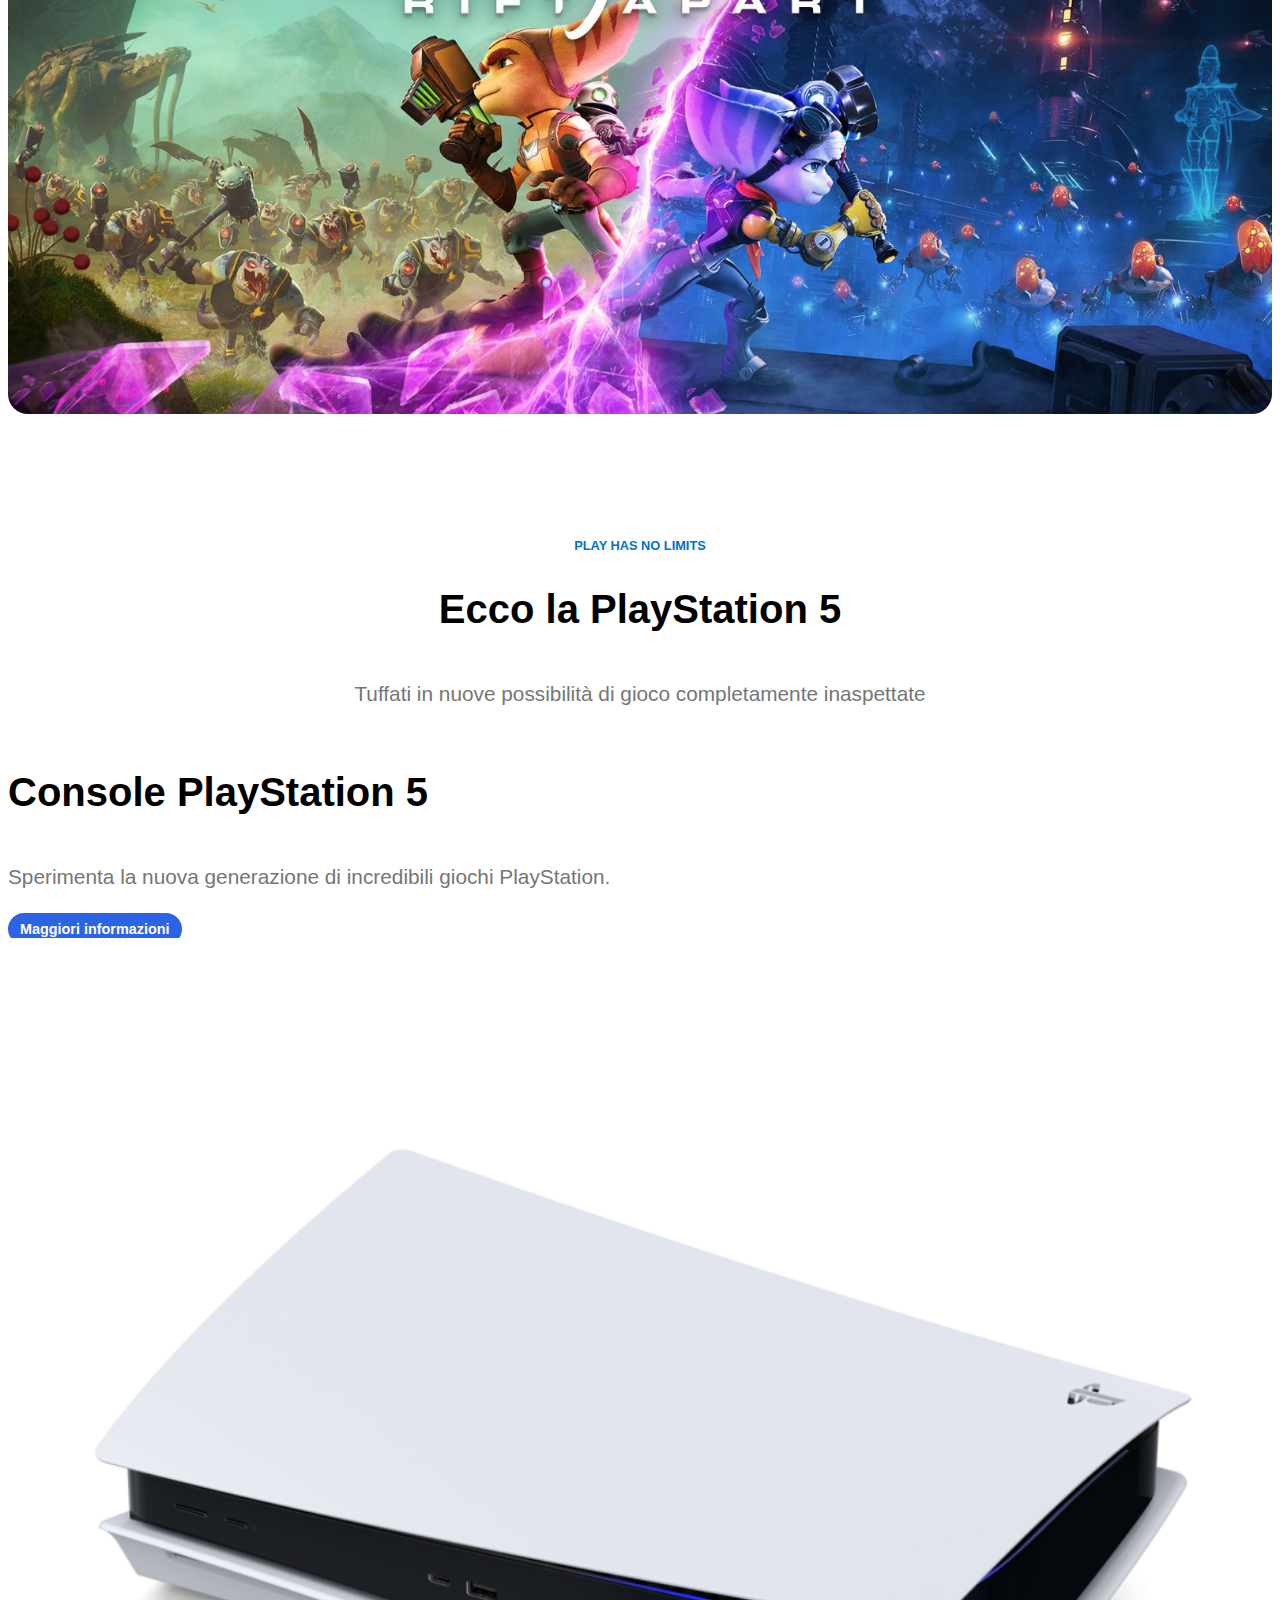
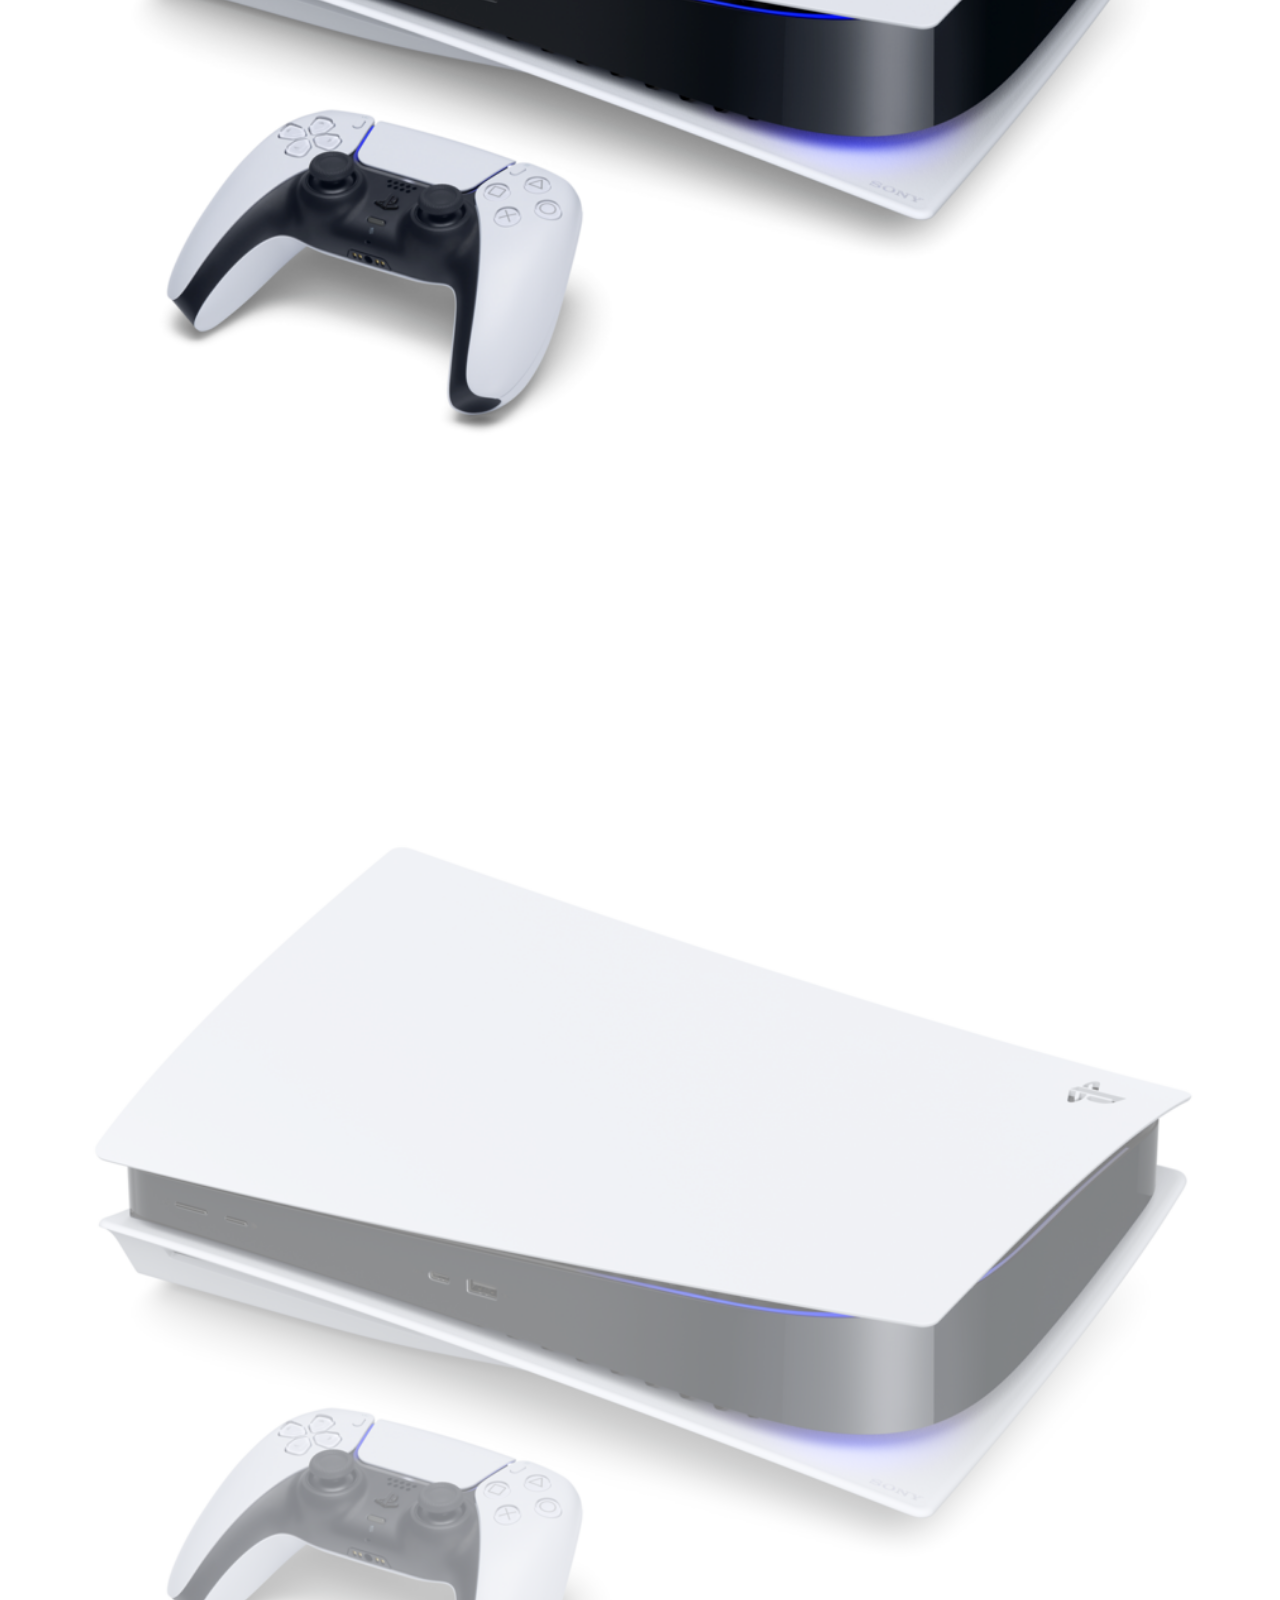
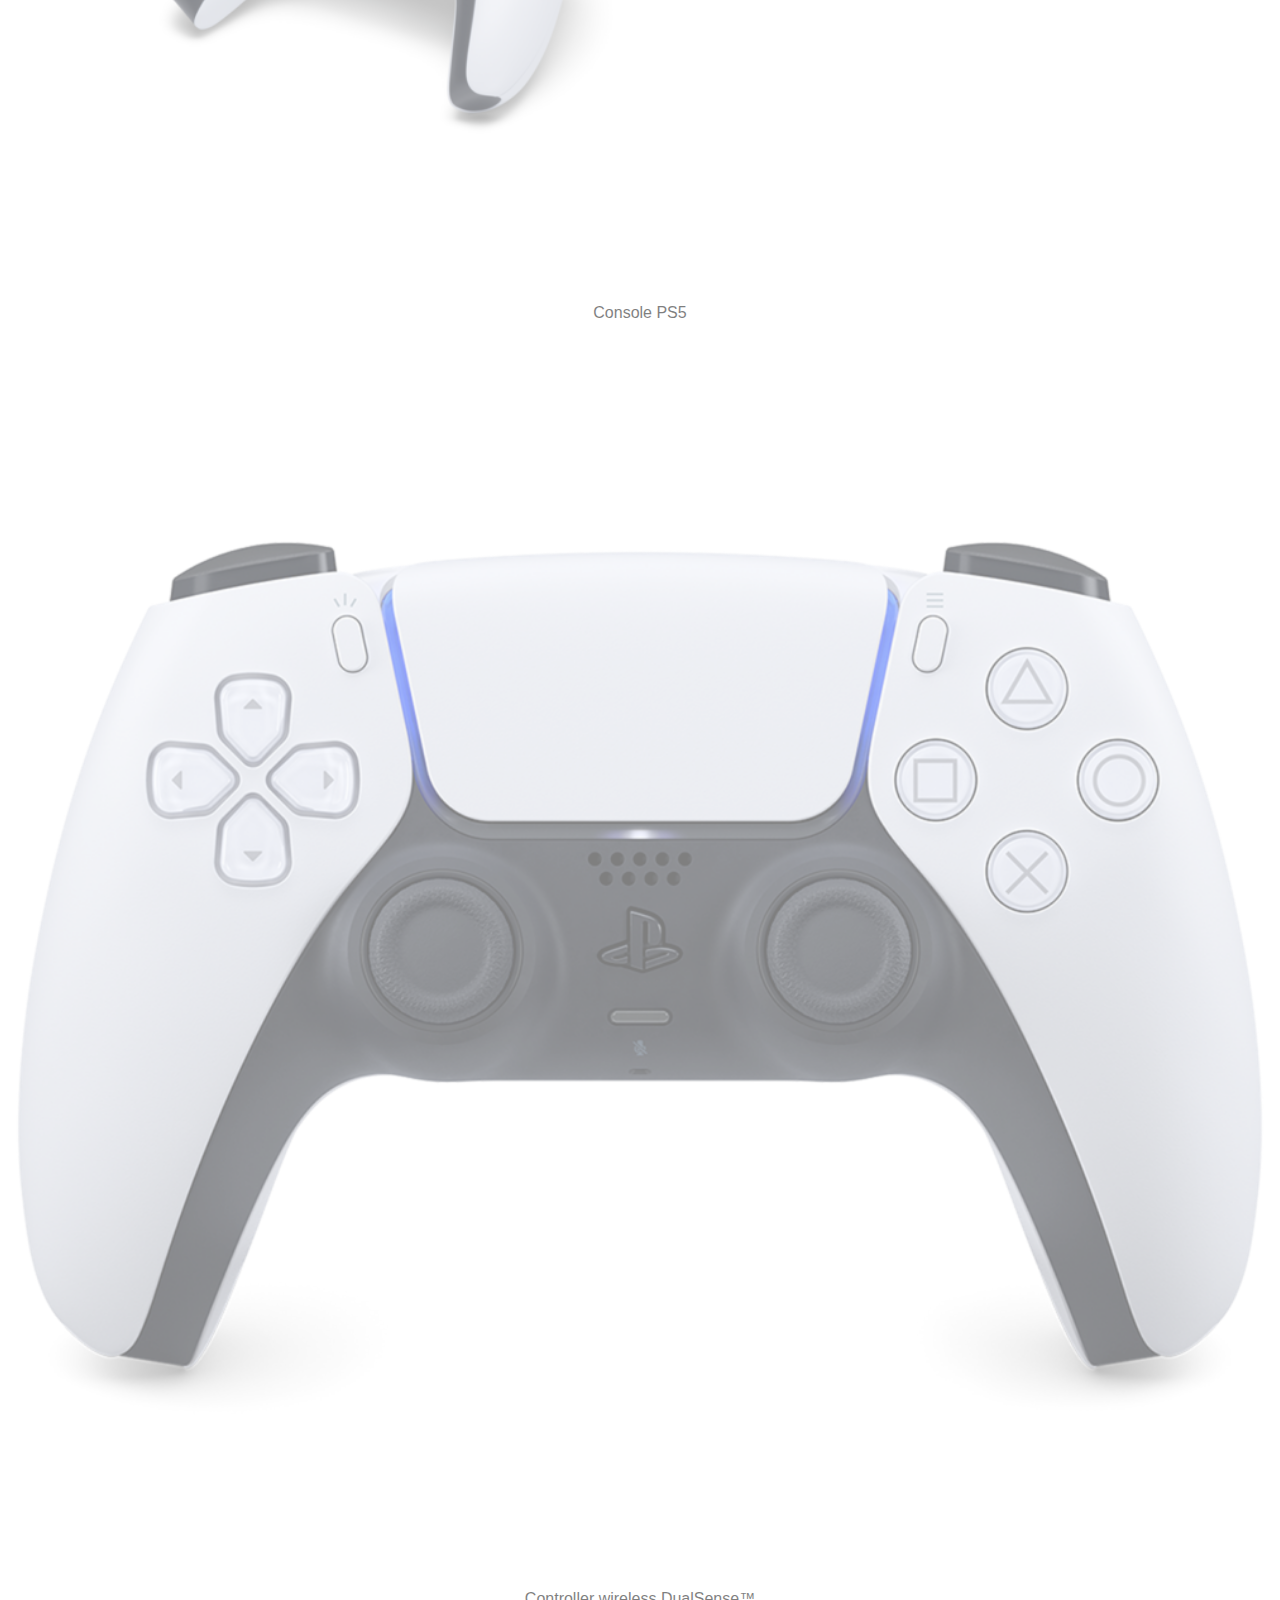
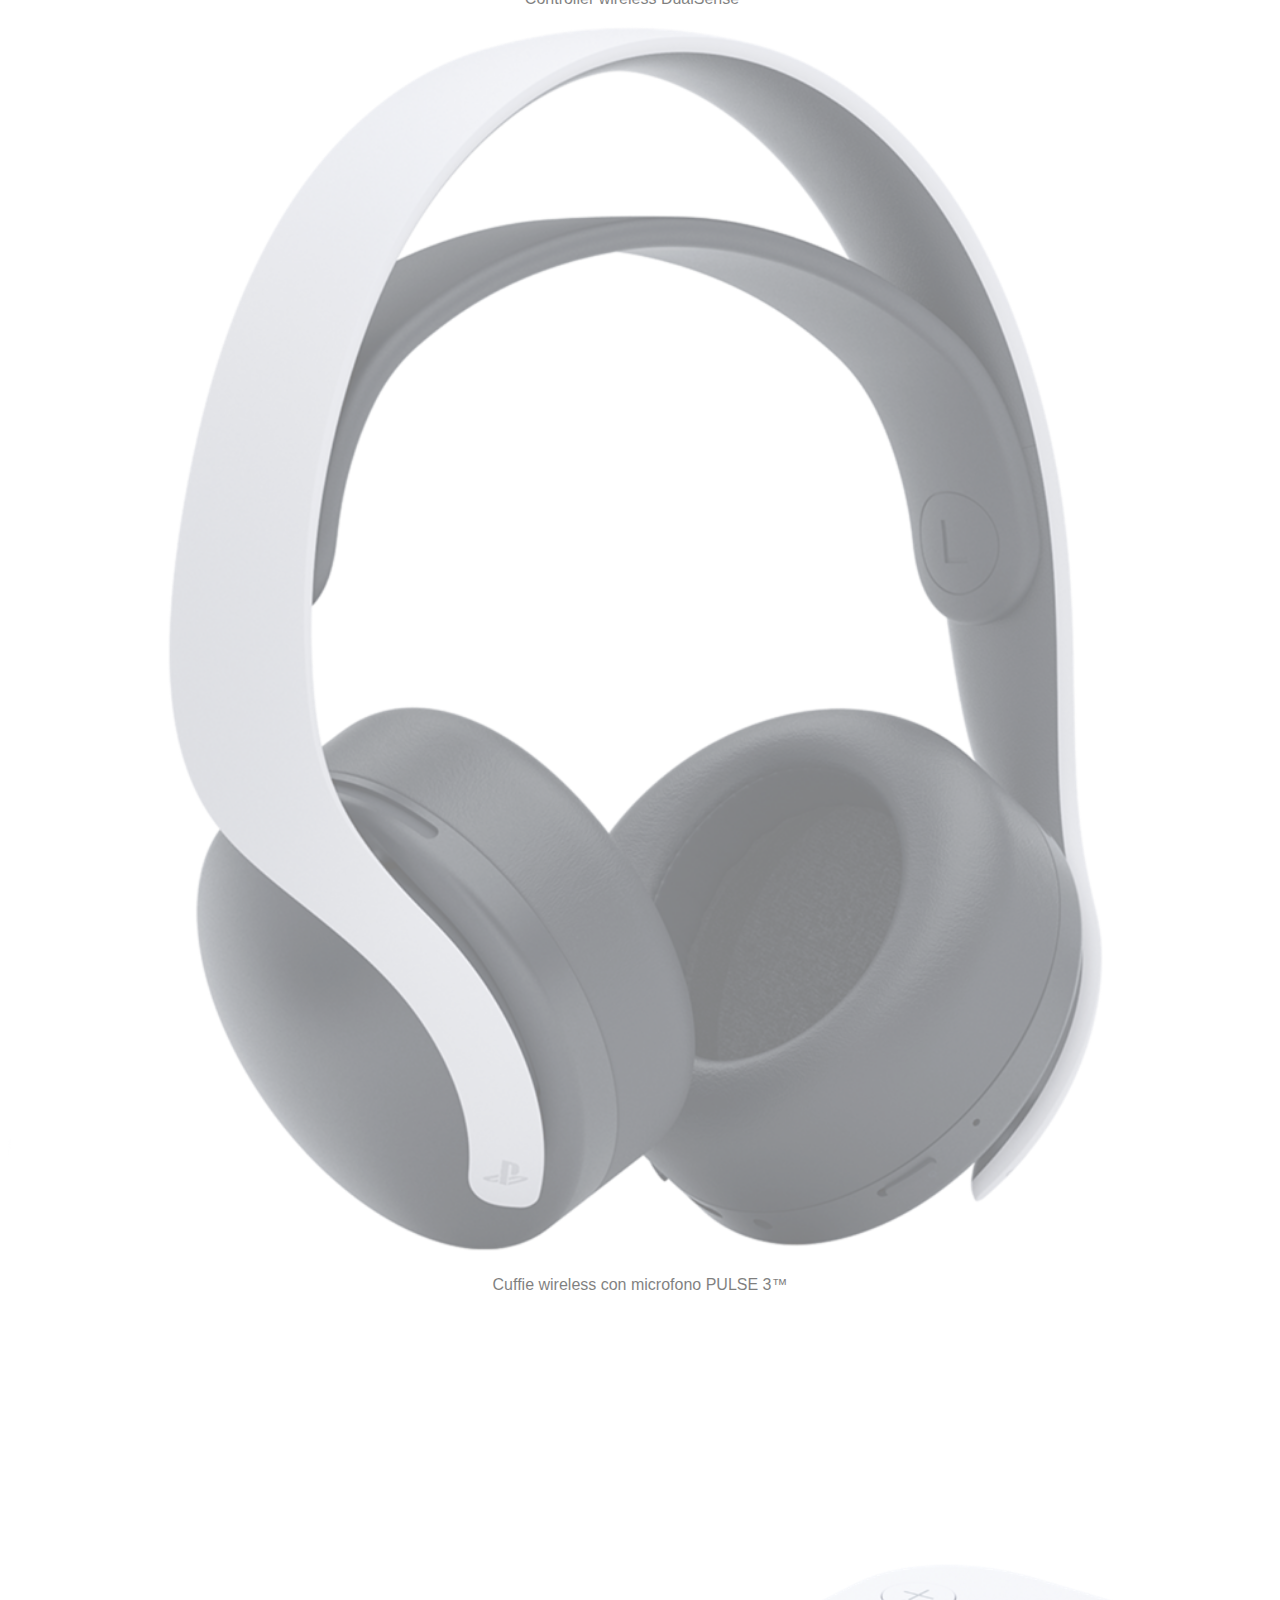
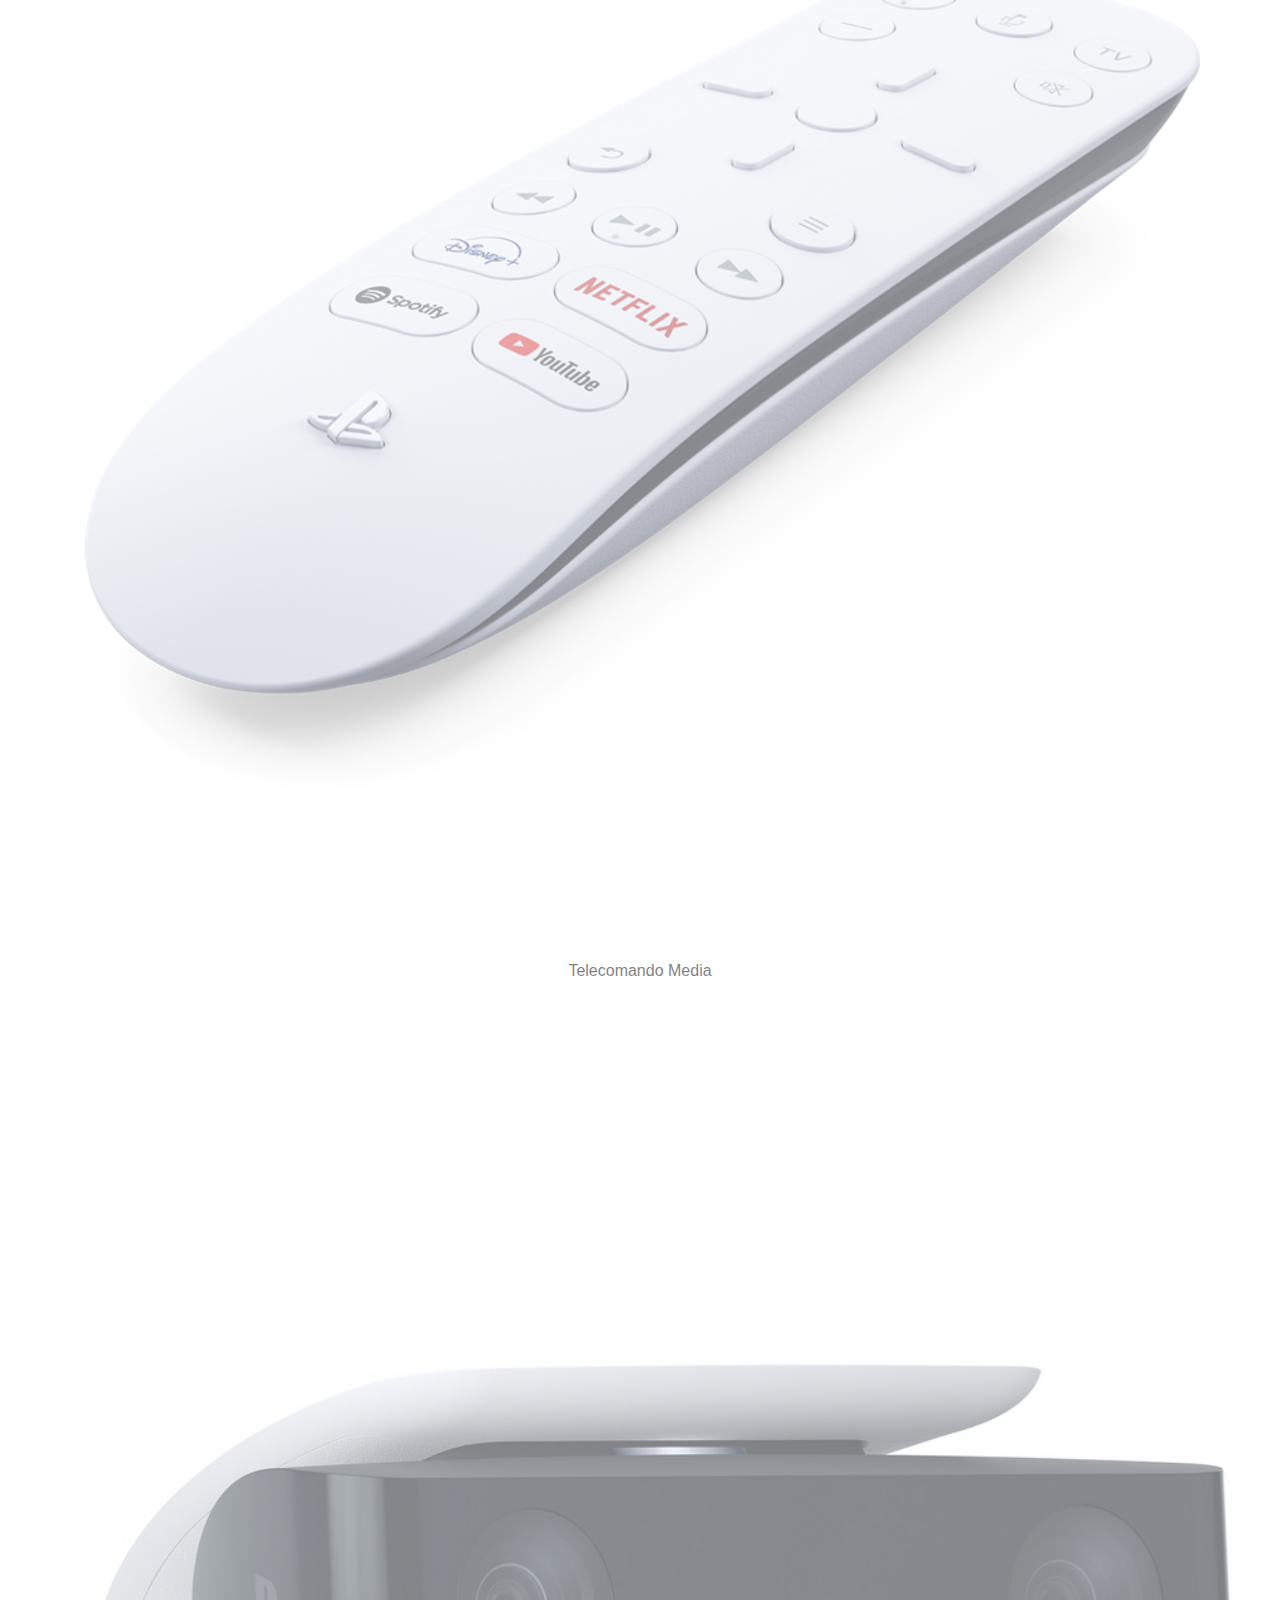
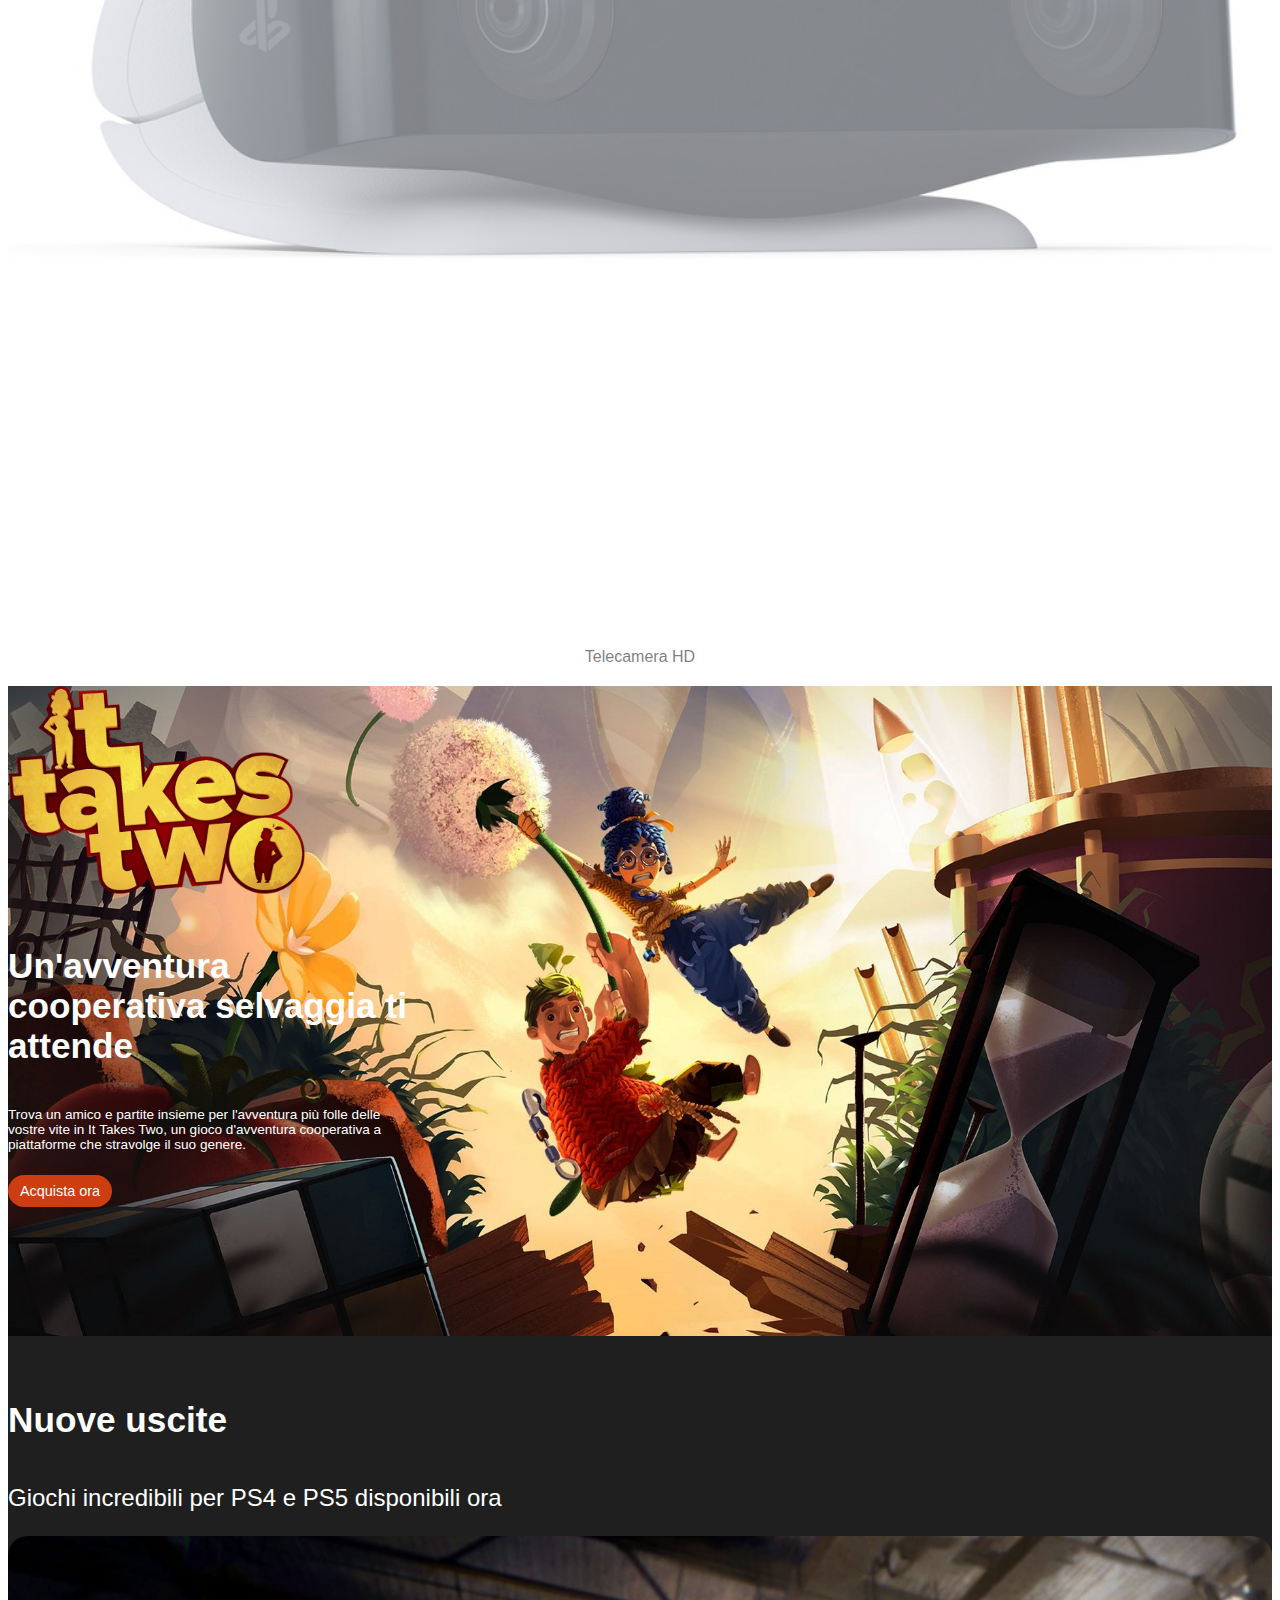
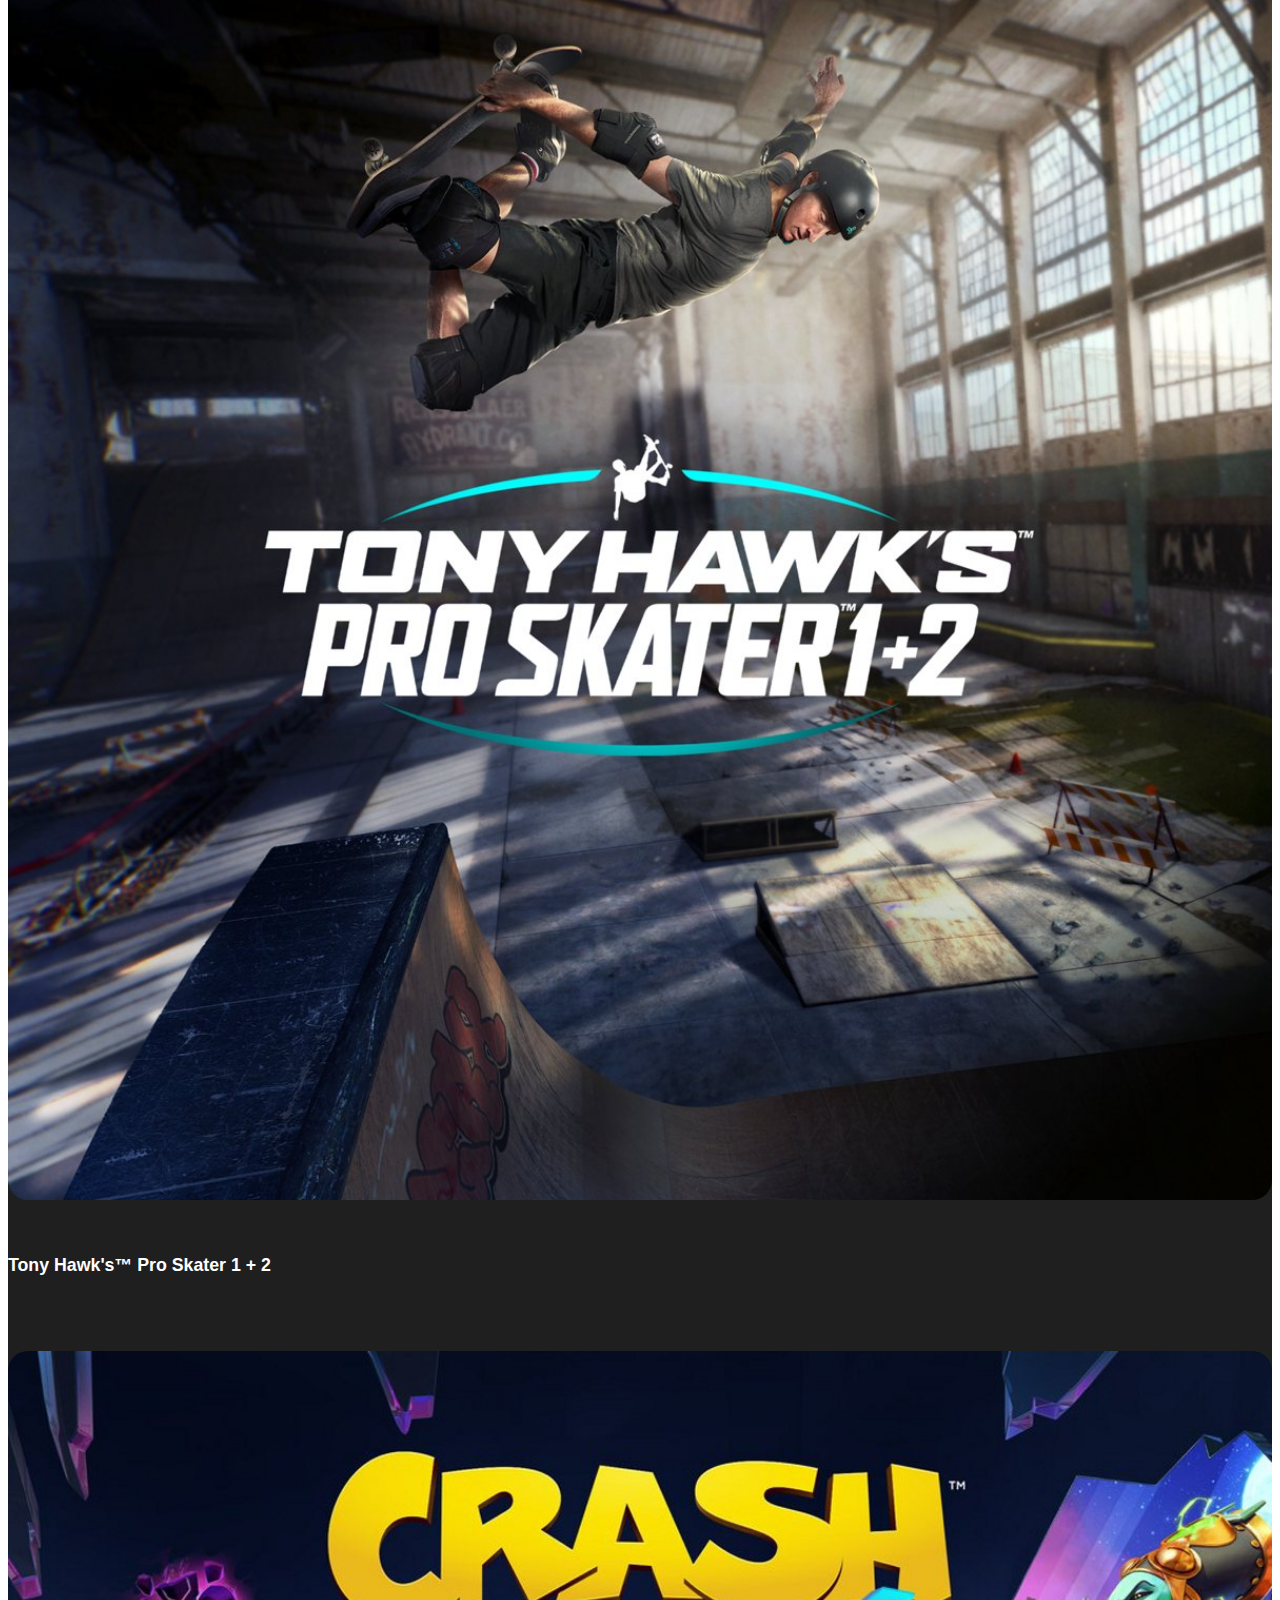
==== commit ddc3b0c6: "section 7 banner almost done all screen" ====
--- a/index.html
+++ b/index.html
@@ -376,6 +376,35 @@
                 </div>
             </div>
         </section>
+
+        <!-- Section 7 Banner Plus -->
+        <section class="banner_playstation plus">
+            <div class="container">
+                <div class="row justify-content-between">
+                    <div class="col-12 col-md-6 col-lg-6">
+                        <div class="banner_left">
+                            <div class="banner_logo">
+                                <img src="img/ps-plus-logo.png" alt="">
+
+                                <div class="text">
+                                    <p>Migliora la tua esperienza PLayStation cn l'accesso a multigiocatore online, giochi mensili, sconti esclusivi e altro ancora.</p>
+                                </div>
+        
+                                <div class="ms_button">
+                                    <a class="btn" href="#">Esplora PlayStation Plus</a>
+                                </div>
+                            </div>
+                        </div>
+                    </div>
+    
+                    <div class="col-md-6 col-lg-6">
+                        <div class="banner_right">
+                            <img src="img/ps-plus-april-monthly-games-featured-image-block.png" alt="">
+                        </div>
+                    </div>
+                </div>
+            </div>
+        </section>
     </main>
 
     <!-- FOOTER -->
--- a/css/style.css
+++ b/css/style.css
@@ -3,6 +3,7 @@
     --b-btn: black;
     --blue-btn: #2d64e6;
     --orange-btn: #cd3d0f;
+    --light_grey-btn: #d9dadc;
 }
 
 
@@ -55,6 +56,10 @@
     background-size: cover;
     background-position: center;
     position: relative;
+}
+
+.banner_playstation {
+    height: 350px;
 }
 /************************************
                HEADER
@@ -163,7 +168,8 @@
     justify-content: flex-end;
 }
 
-.img_container {
+.jumbotron_top .img_container,
+.jumbotron_middle .img_container {
     width: 300px;
 }
 
@@ -320,8 +326,45 @@
 }
 
 
-
-
+/* Section 7 Banner Plus */
+.banner_playstation.plus {
+    background-color: #bebcbb;;
+}
+
+.banner_playstation .banner_logo img {
+    width: 350px;
+}
+
+.banner_playstation .container {
+    height: 100%;
+}
+
+.banner_playstation .row {
+    height: 100%;
+    align-items: flex-end;
+}
+
+.banner_playstation .ms_button a {
+    background-color: var(--light_grey-btn);
+    color: var(--blue-btn);
+    font-weight: 600;
+}
+
+.banner_playstation .banner_left p {
+    padding-top: 30px;
+    padding-bottom: 15px;
+}
+
+.banner_right {
+    display: none;
+}
+
+.banner_right img {
+    height: 270px;
+    object-fit: cover;
+    width: 365px;
+    /* margin-left: 50px; */
+}
 
 
 
@@ -379,9 +422,24 @@
     .playstation_card_name {
         display: block;
     }
-
-    /* Section 4 Jumbotron middle -------*/
     
+    /* Section 7 Banner Plus */
+    .banner_playstation .row {
+        align-items: center;
+    }
+
+    .banner_playstation {
+        height: 270px;
+    }
+
+    .banner_playstation .banner_logo img {
+        width: 250px;
+    }
+
+    .banner_right {
+        display: block;
+    }
+
 }
 
 
@@ -405,11 +463,15 @@
 
     /* MAIN --------------------------*/
     /* Jumbotron 1 */
+    .jumbotron {
+        height: 650px;
+    }
     .jumbotron_top {
         width: 33%;
     }
 
-    .img_container {
+    .jumbotron_top .img_container,
+    .jumbotron_middle .img_container {
         width: 200px;
     }
 
@@ -424,7 +486,23 @@
     /* Section 4 Jumbotron middle */
     .jumbotron_middle{
        width: 32%;
-    }
-
-    
+       padding-bottom: 30px;
+    }
+
+    /* Section 7 Banner Plus */
+    .banner_playstation {
+        height: 350px;
+    }
+
+    .banner_right img {
+        height: 350px;
+        width: 470px;
+    }
+} 
+
+@media screen and (min-width: 1200px) {
+     /* Section 4 Jumbotron middle */
+    .jumbotron_middle .img_container {
+        width: 300px;
+    }
 }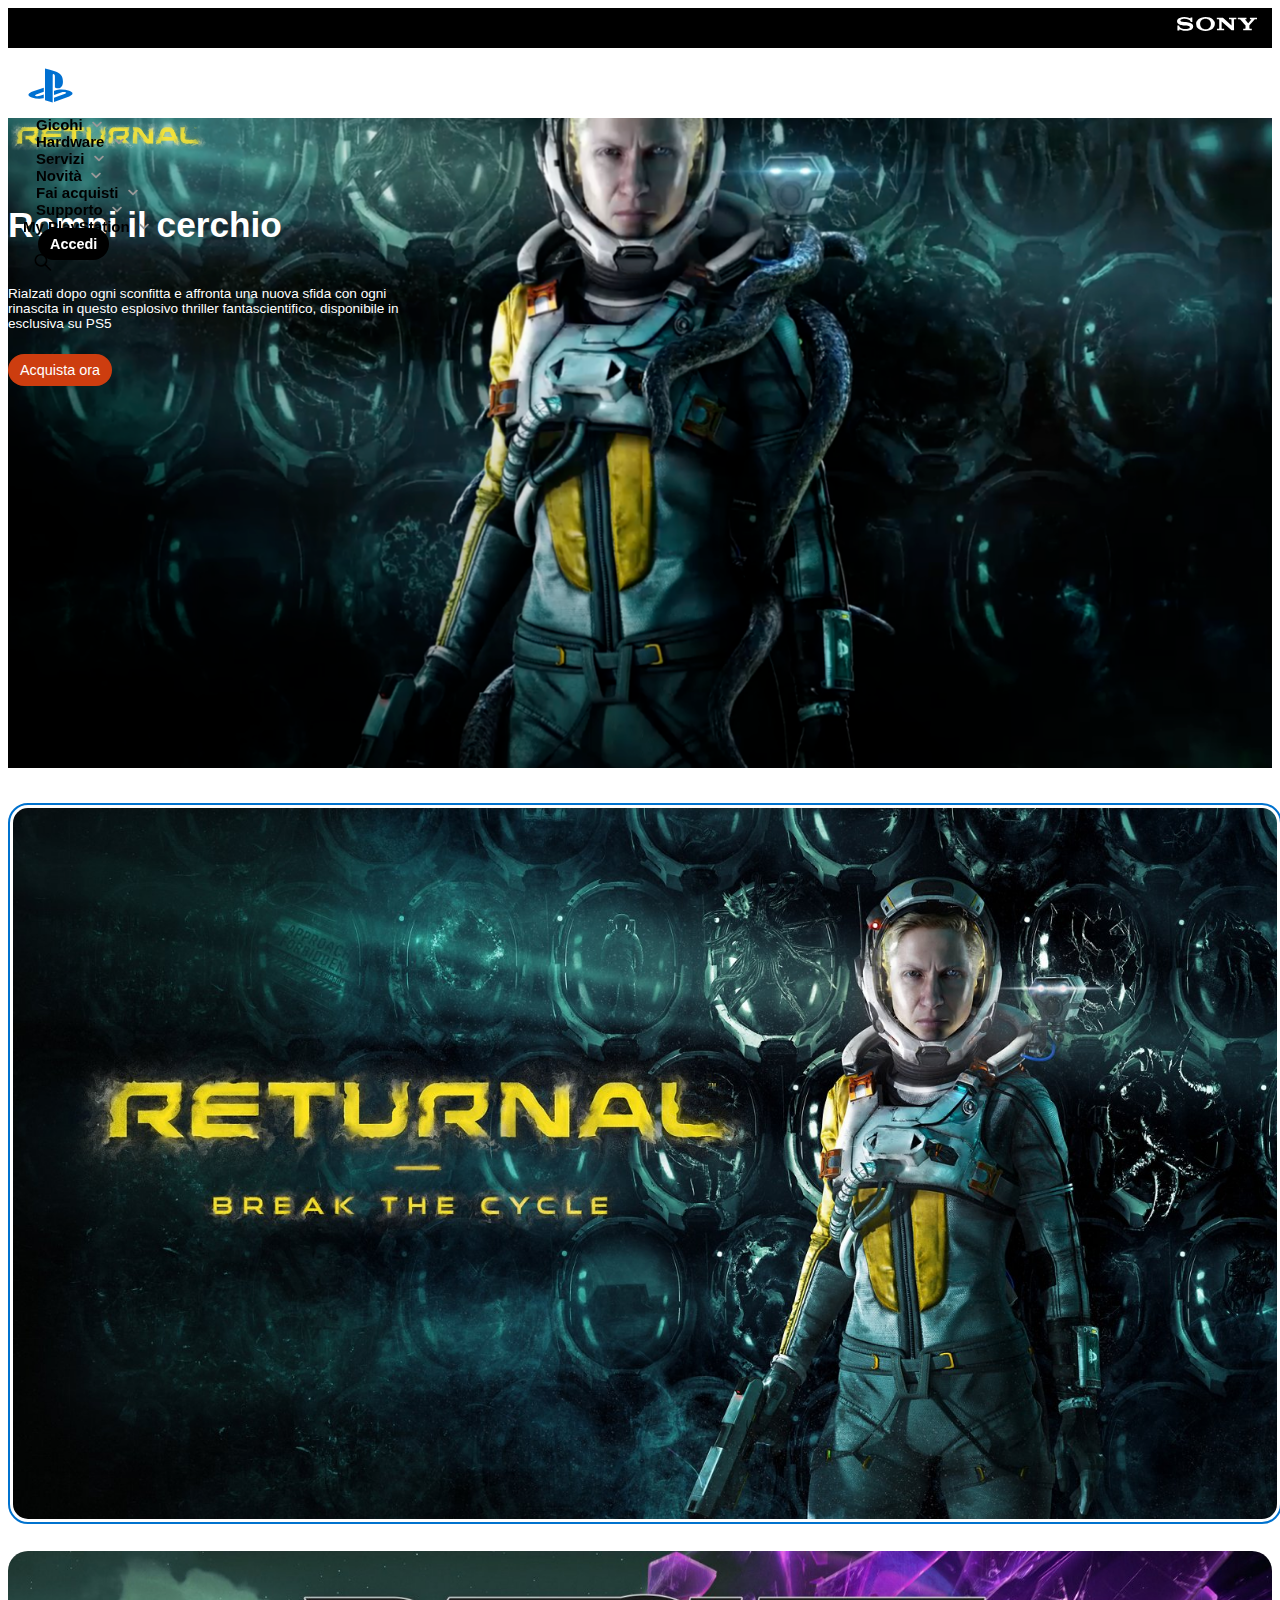
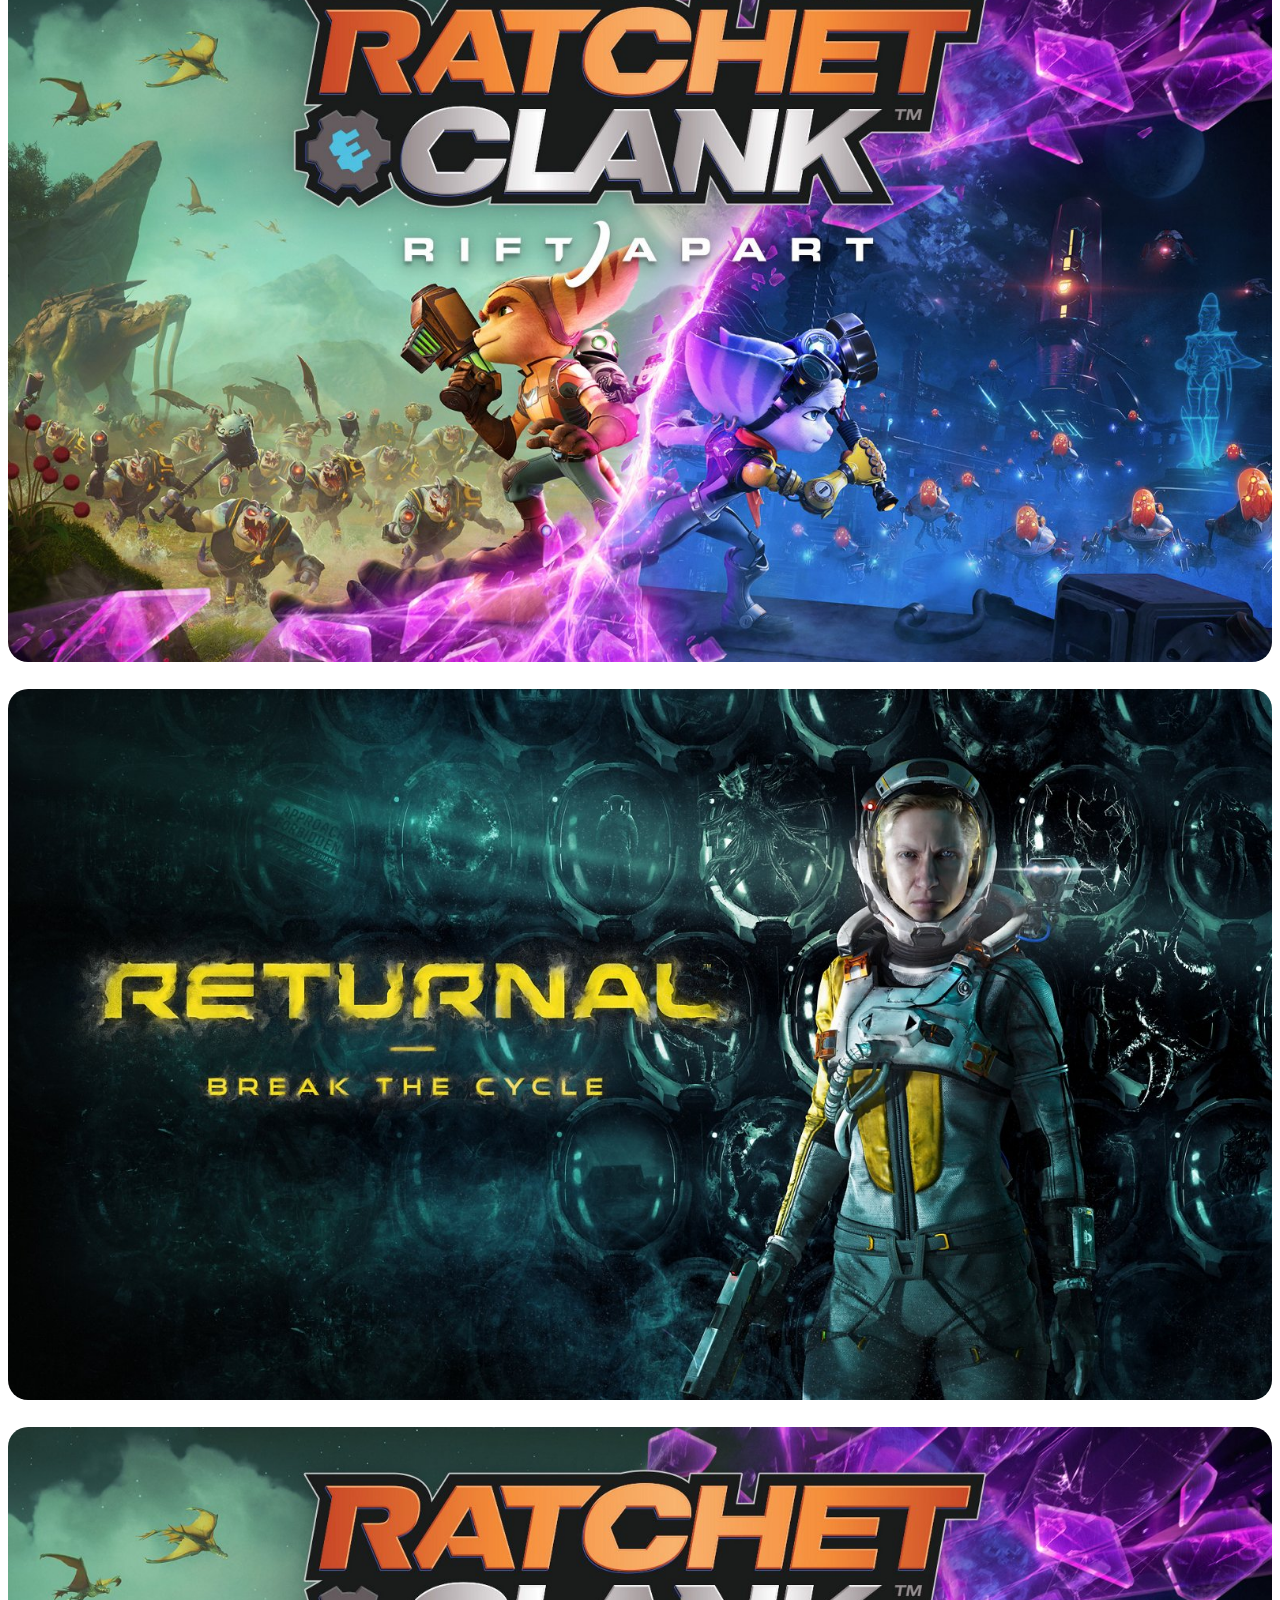
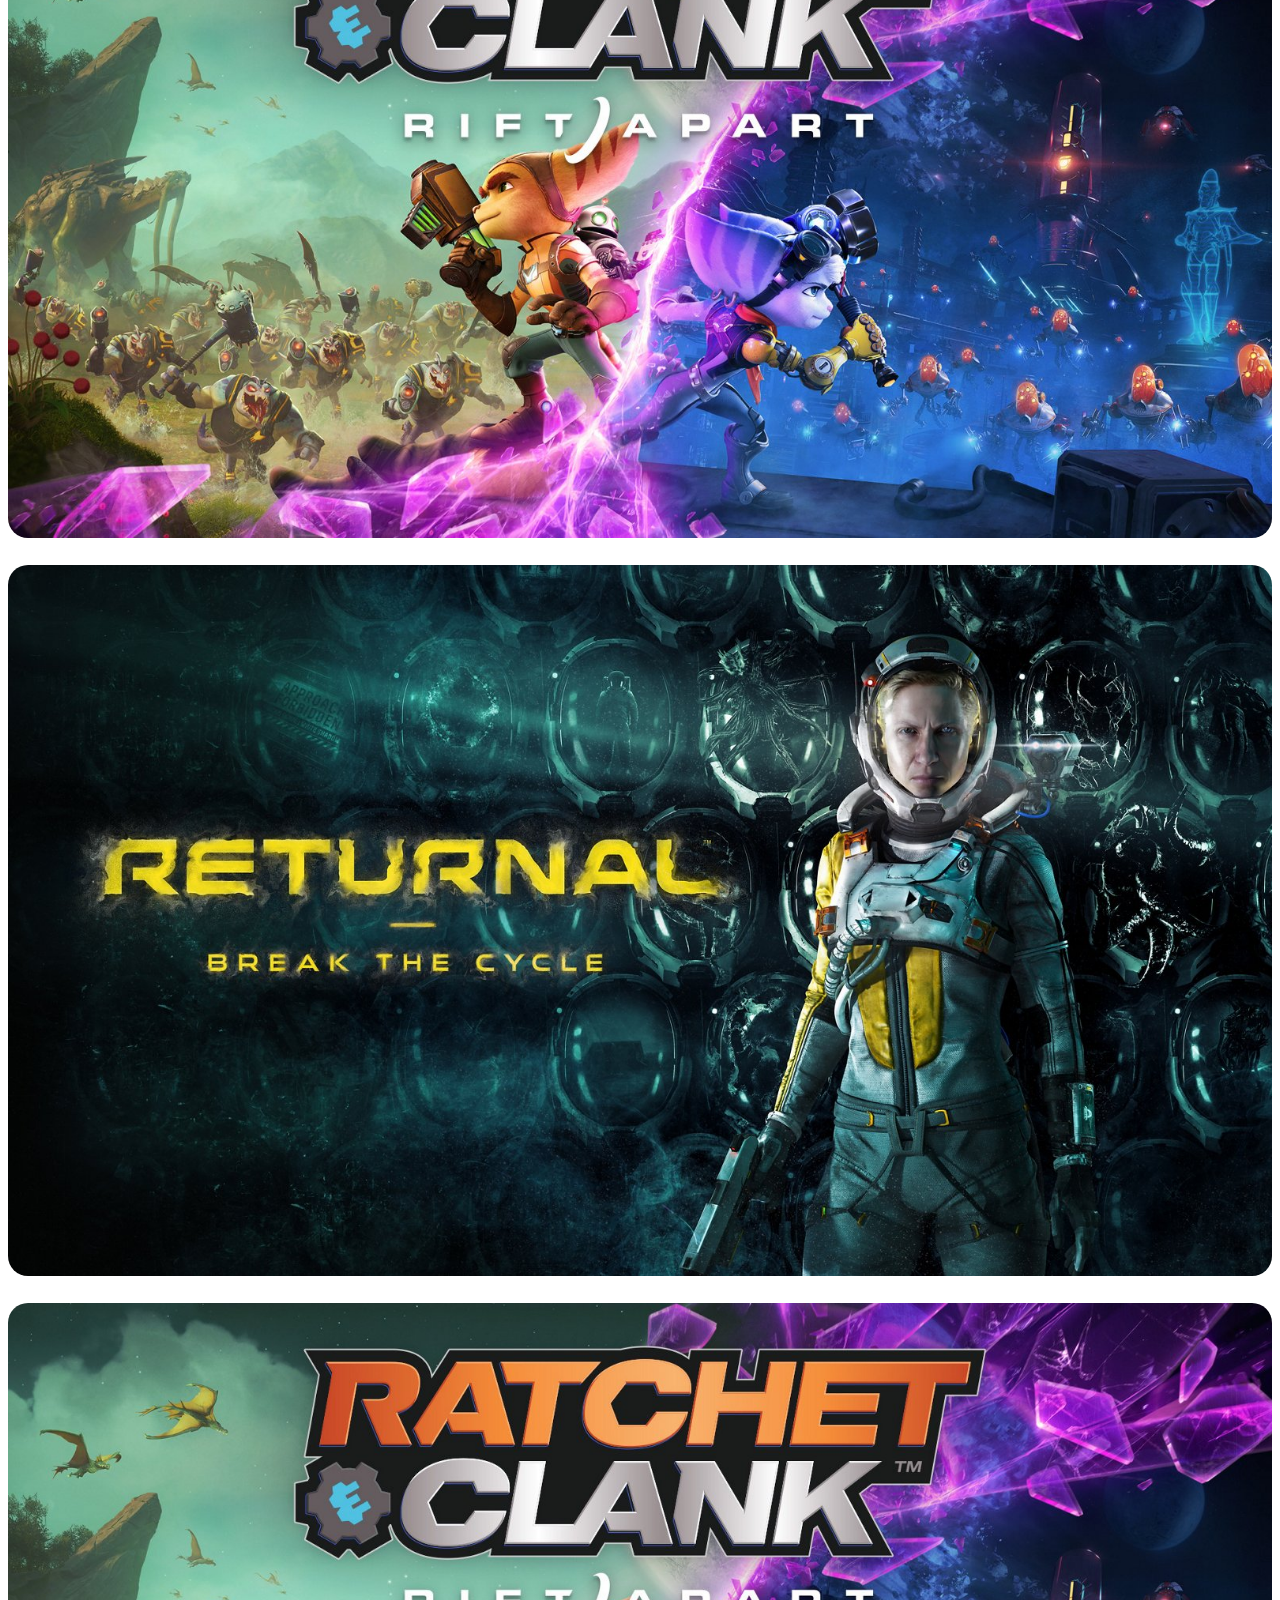
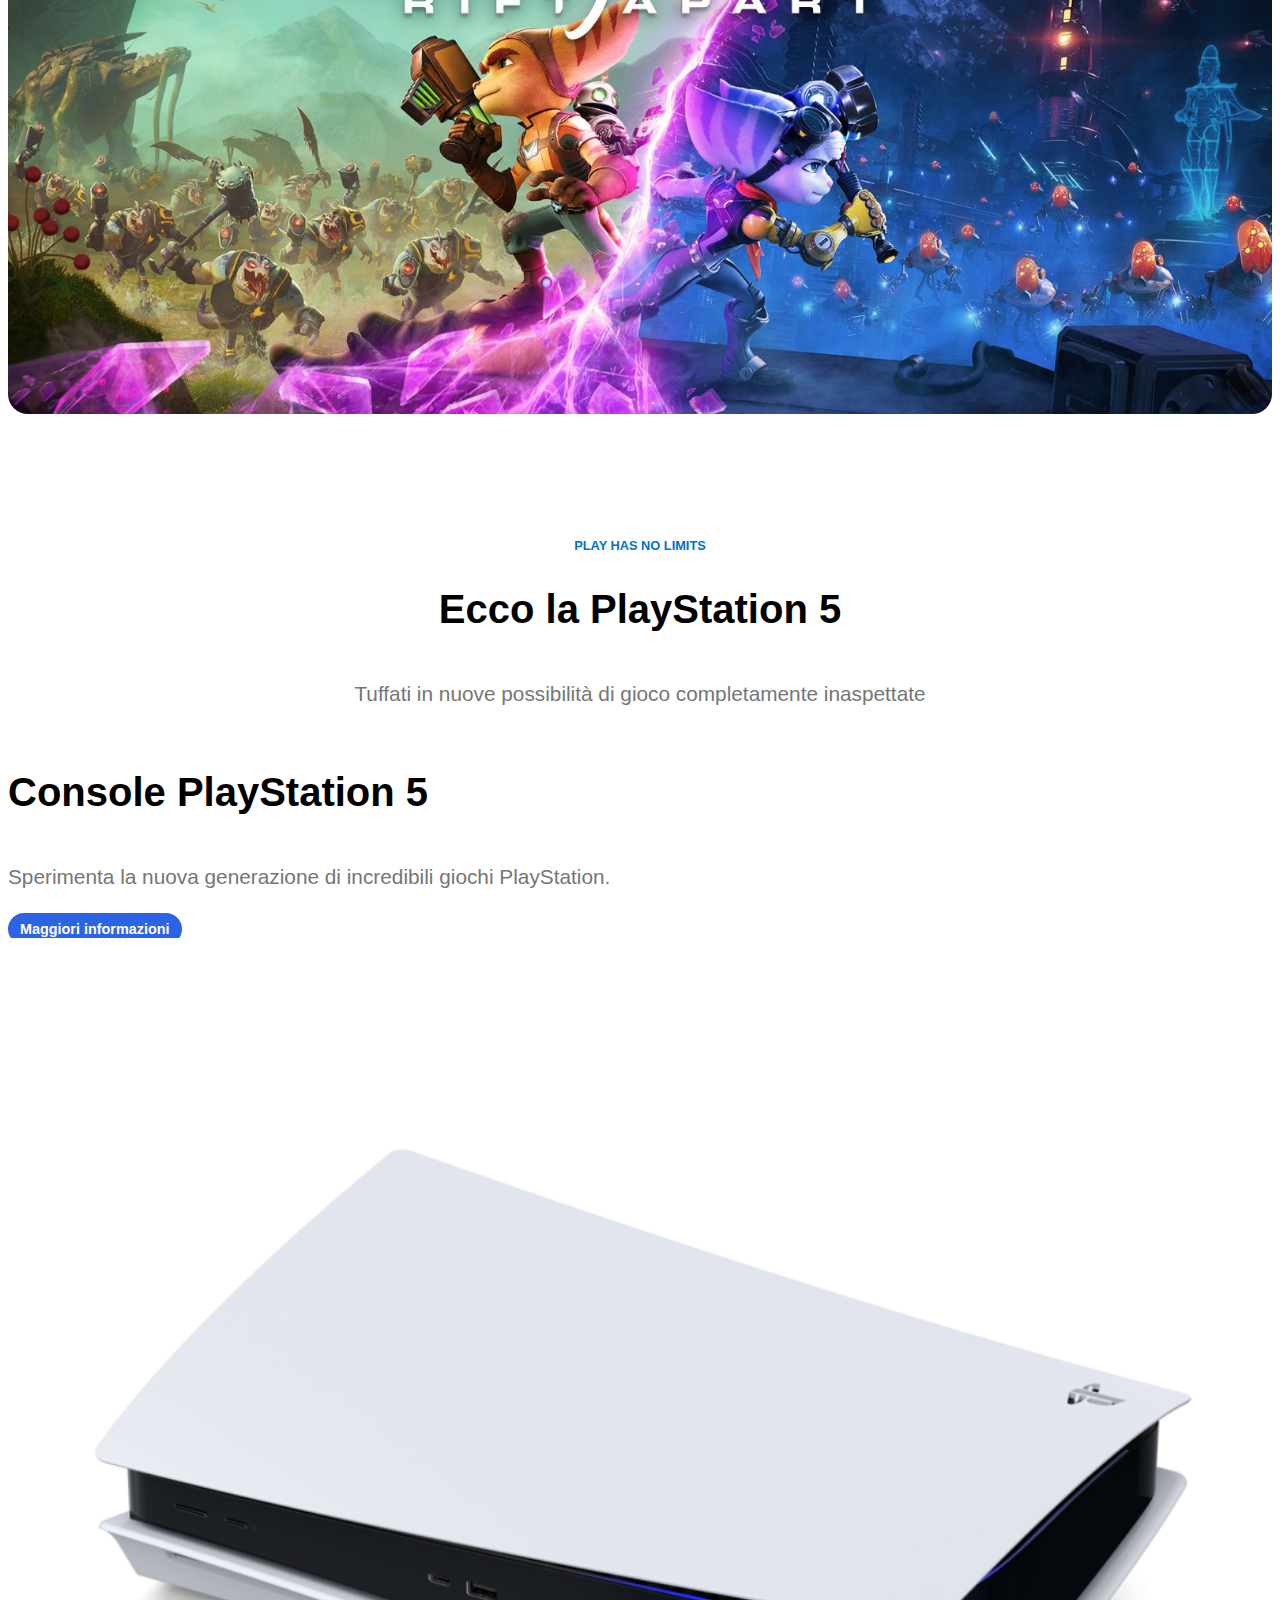
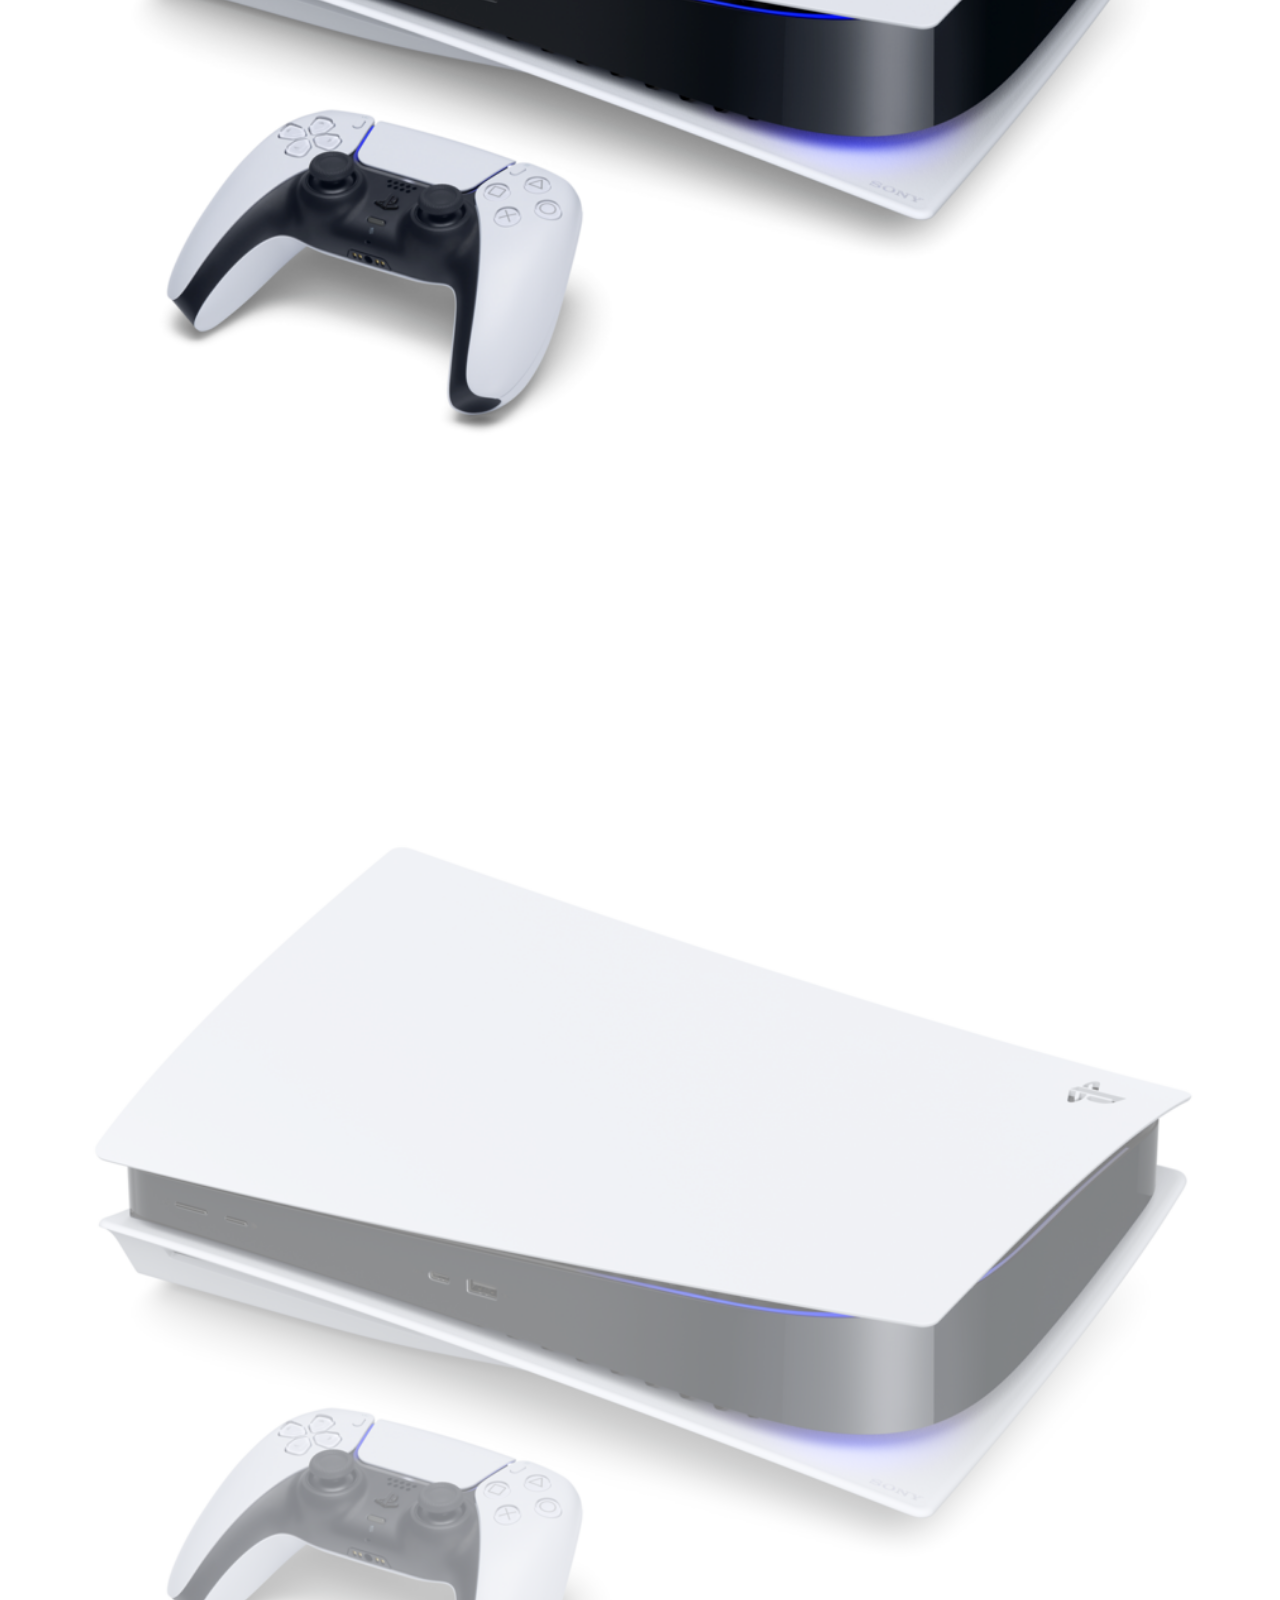
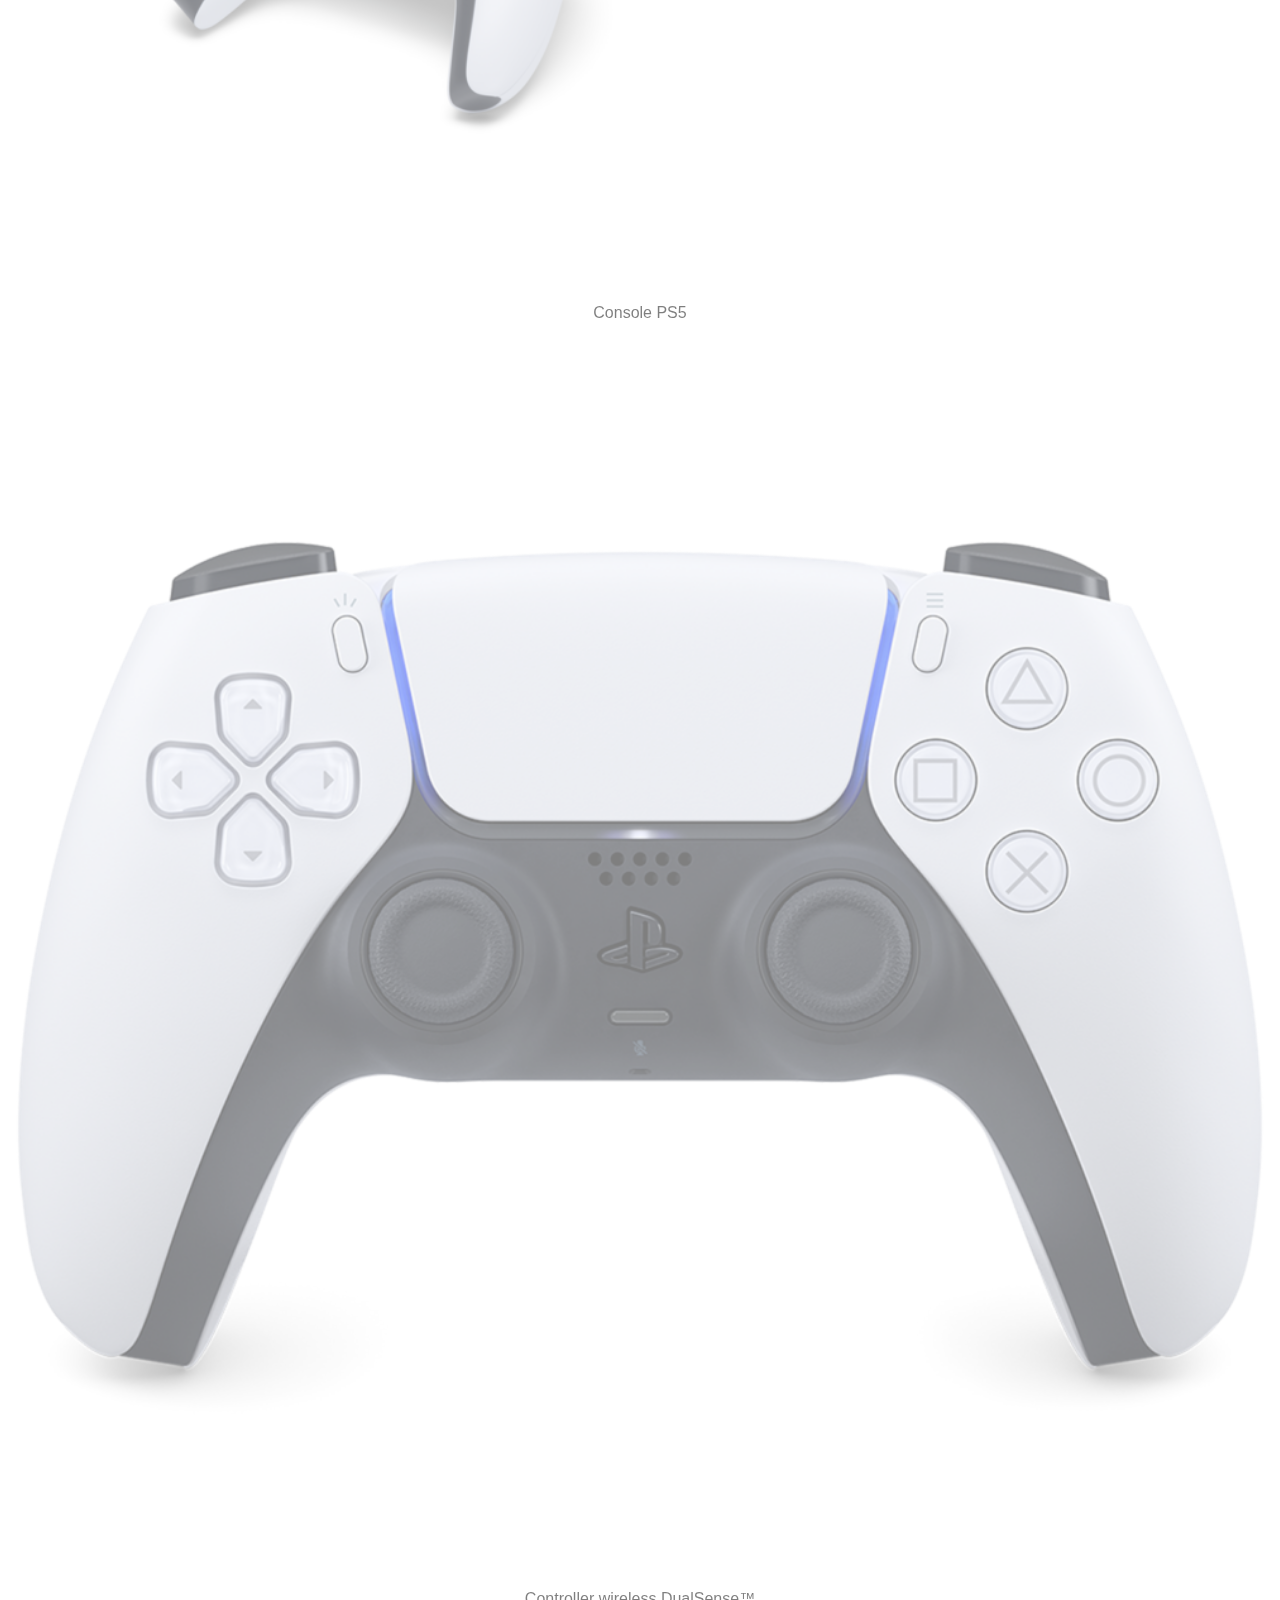
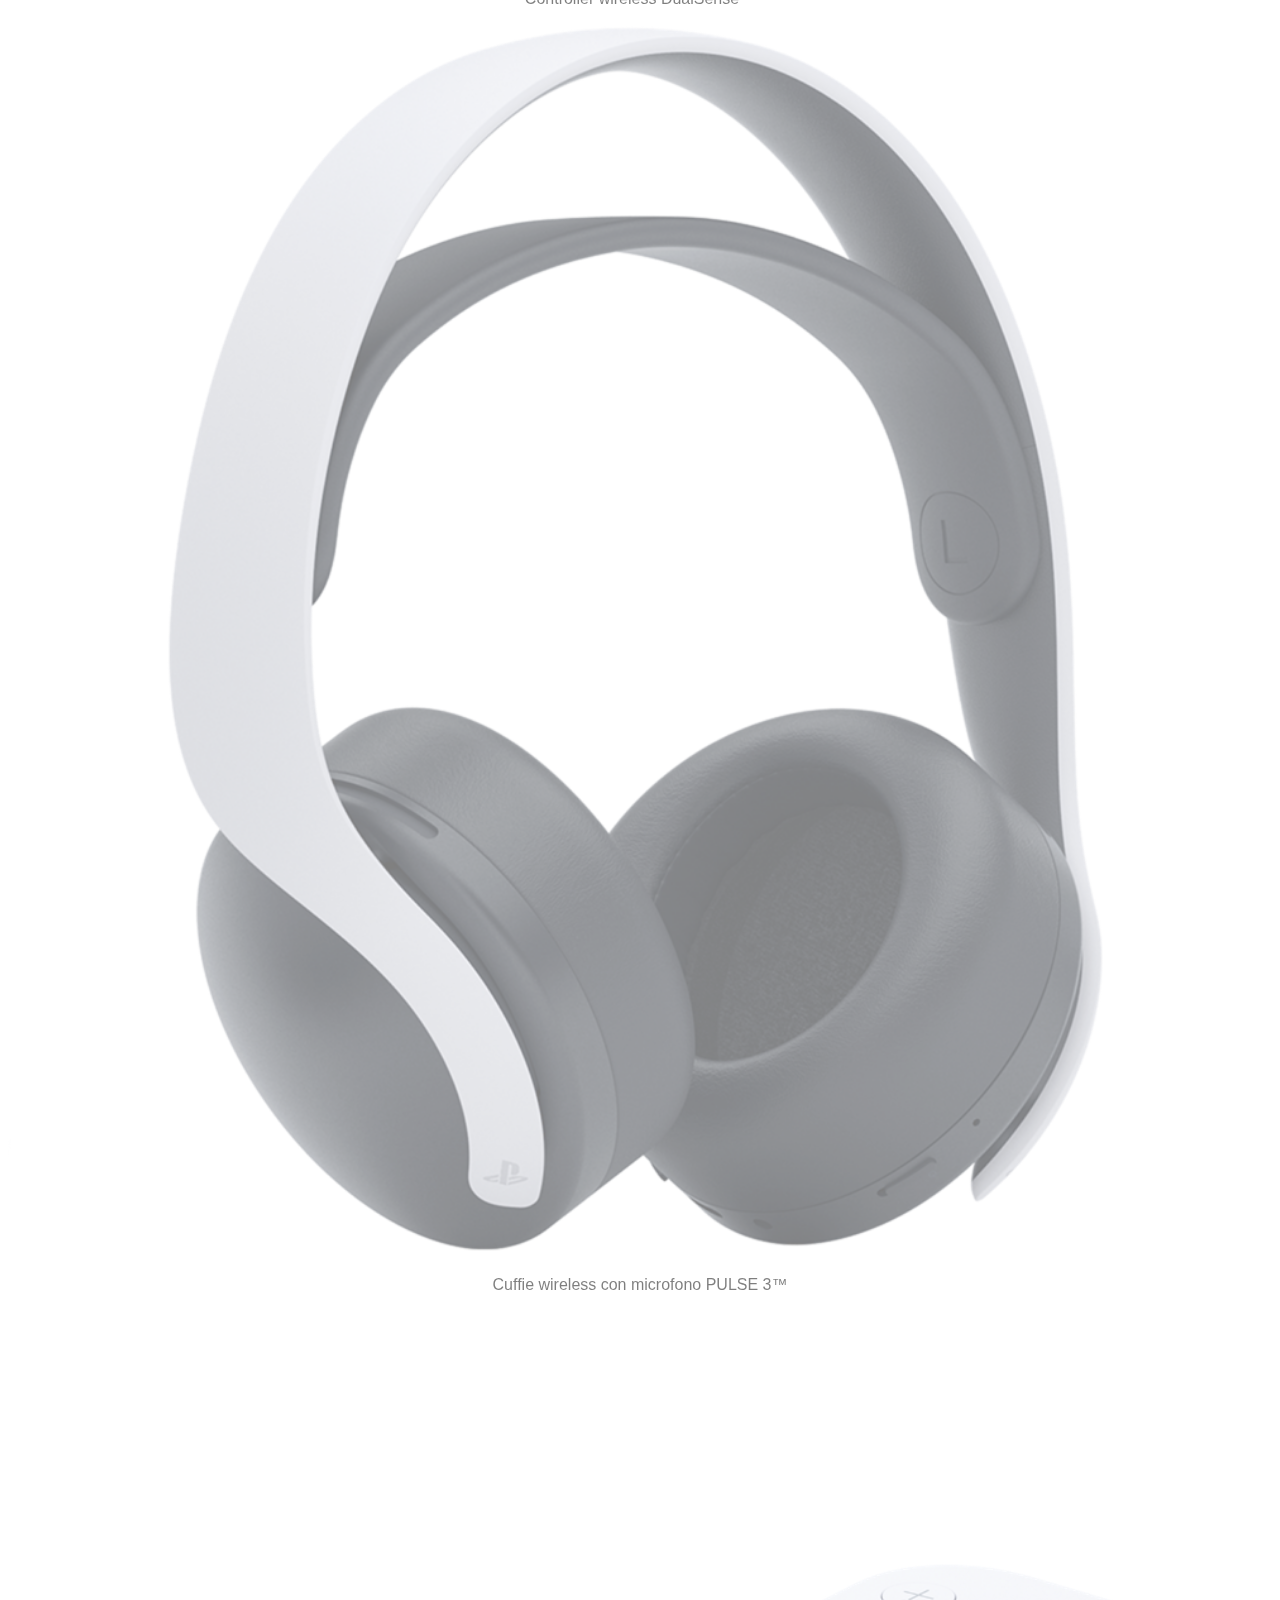
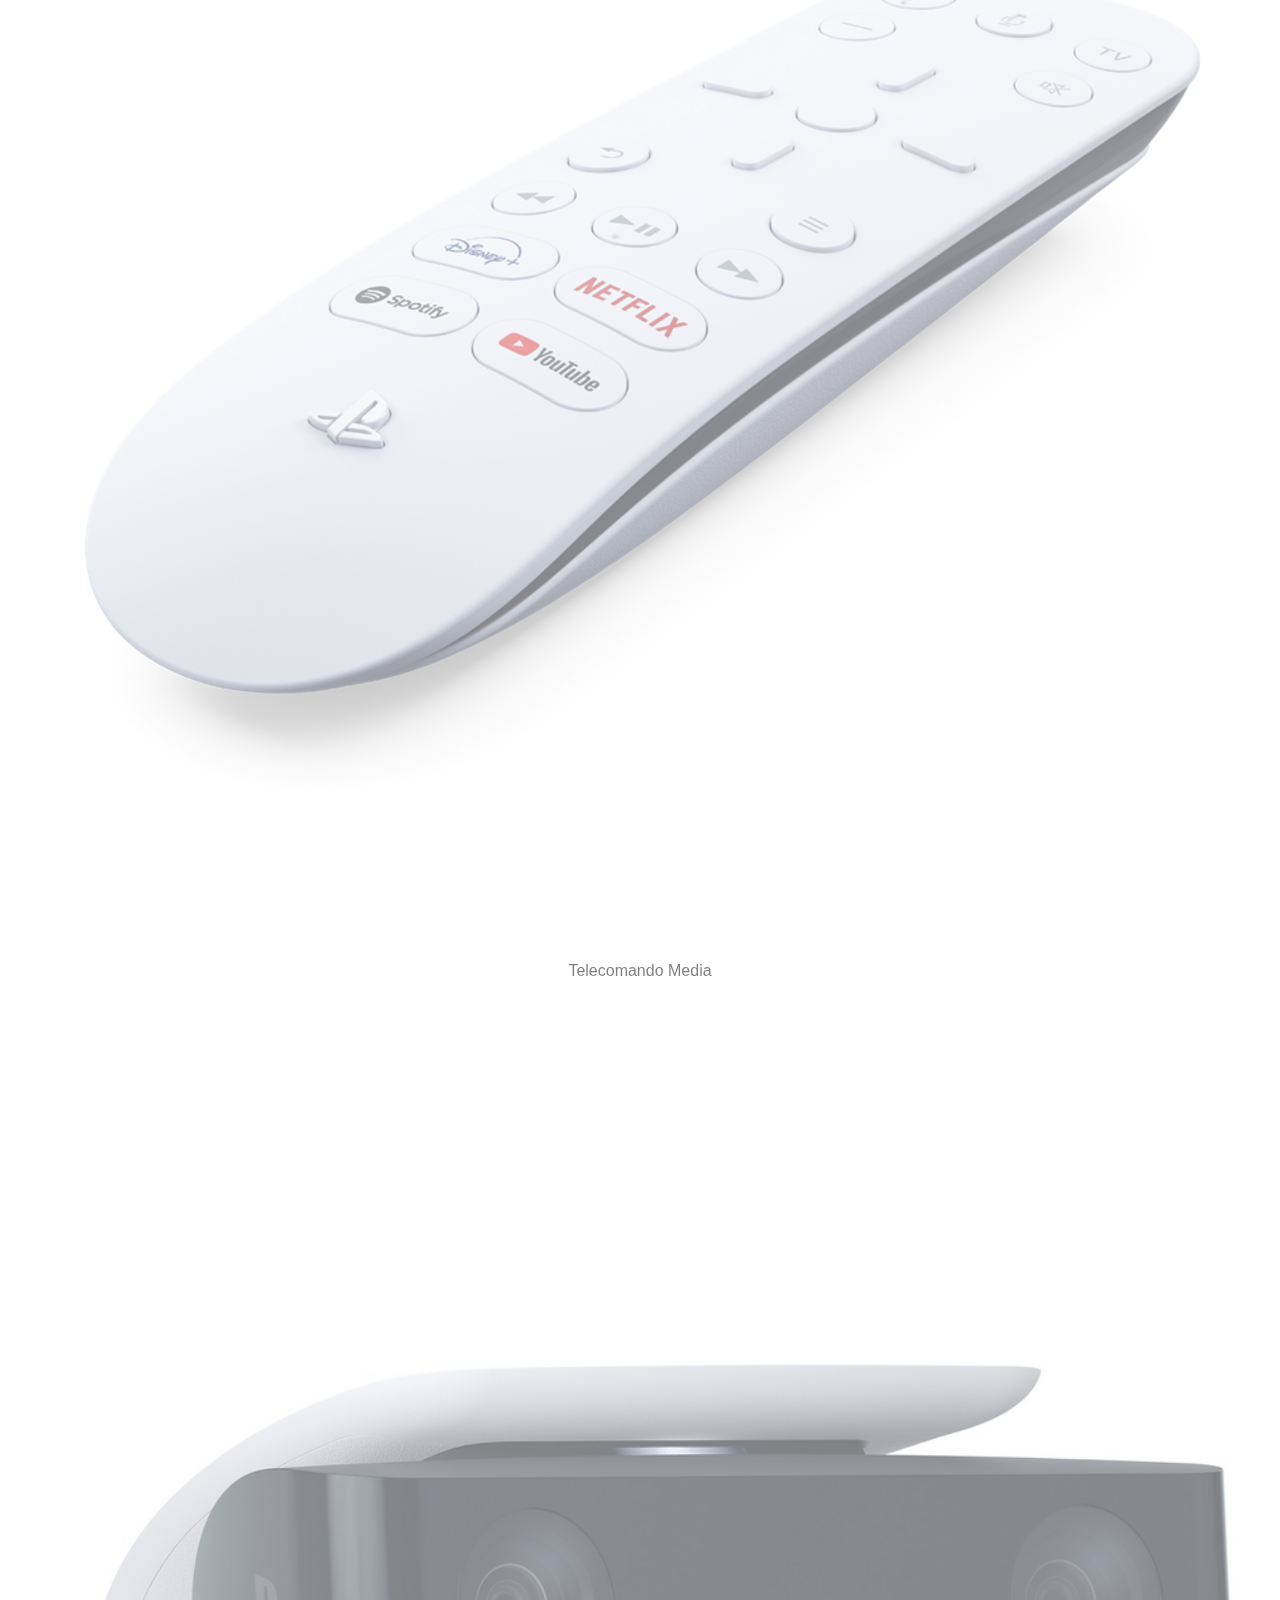
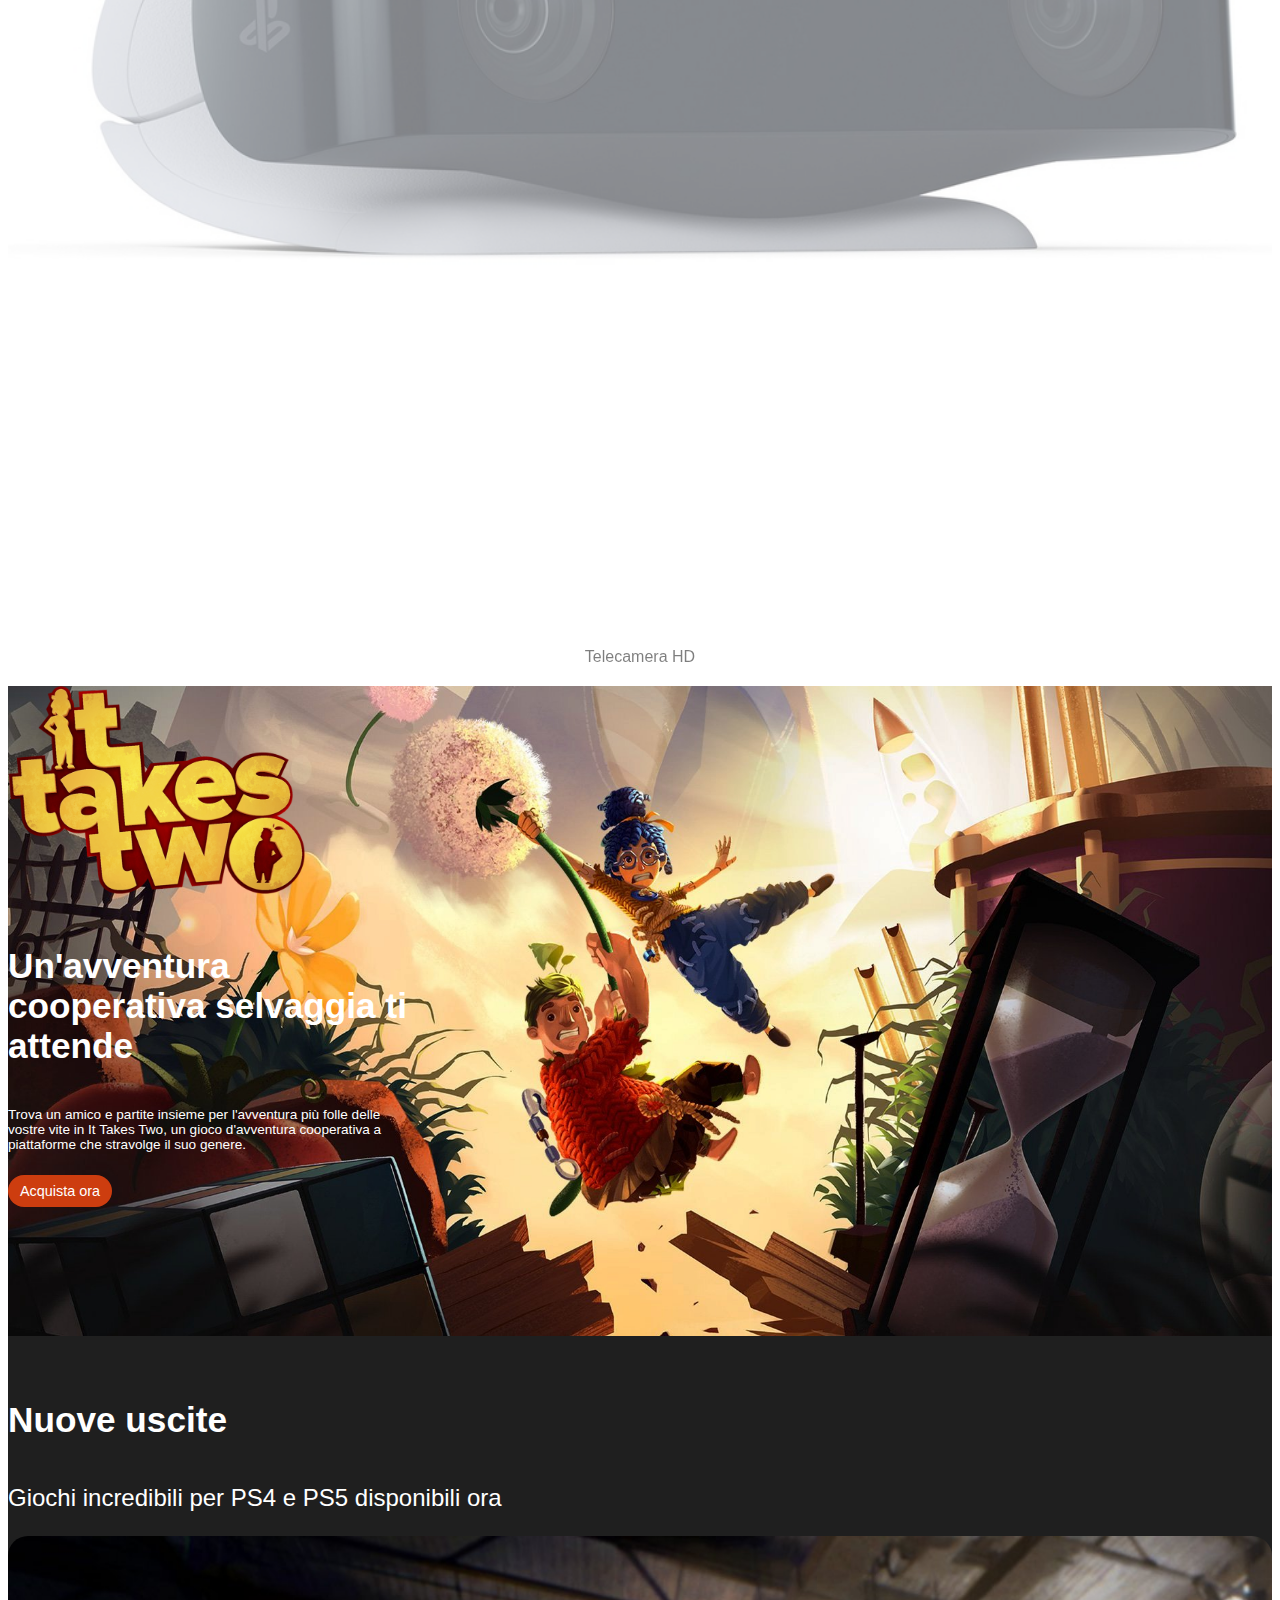
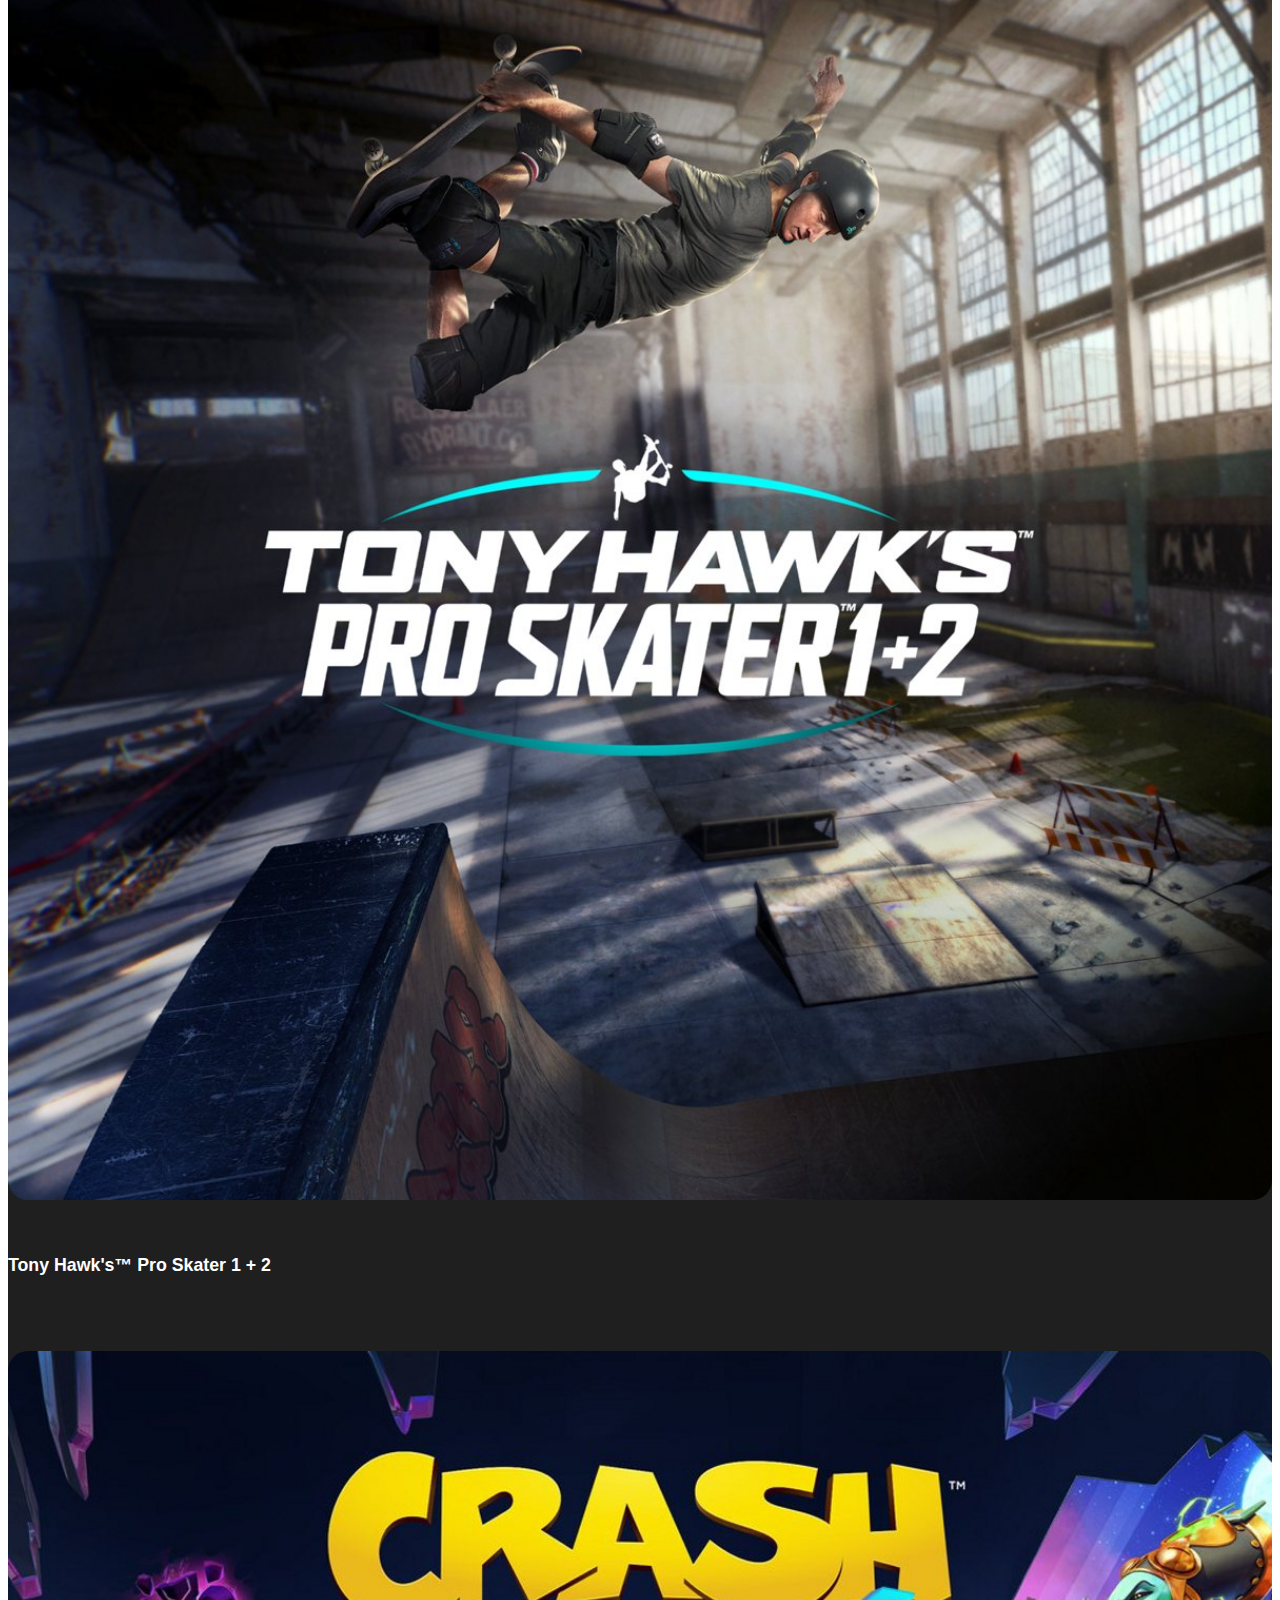
==== commit 62beb4f7: "fixed jumbotorn and banner background" ====
--- a/index.html
+++ b/index.html
@@ -380,26 +380,95 @@
         <!-- Section 7 Banner Plus -->
         <section class="banner_playstation plus">
             <div class="container">
-                <div class="row justify-content-between">
-                    <div class="col-12 col-md-6 col-lg-6">
-                        <div class="banner_left">
-                            <div class="banner_logo">
-                                <img src="img/ps-plus-logo.png" alt="">
-
-                                <div class="text">
-                                    <p>Migliora la tua esperienza PLayStation cn l'accesso a multigiocatore online, giochi mensili, sconti esclusivi e altro ancora.</p>
-                                </div>
+                <div class="banner_left d-flex">
+                    <div class="banner_logo">
+                        <img src="img/ps-plus-logo.png" alt="">
+
+                        <div class="text">
+                            <p>Migliora la tua esperienza PLayStation cn l'accesso a multigiocatore online, giochi mensili, sconti esclusivi e altro ancora.</p>
+                        </div>
         
-                                <div class="ms_button">
-                                    <a class="btn" href="#">Esplora PlayStation Plus</a>
-                                </div>
-                            </div>
-                        </div>
-                    </div>
-    
-                    <div class="col-md-6 col-lg-6">
-                        <div class="banner_right">
-                            <img src="img/ps-plus-april-monthly-games-featured-image-block.png" alt="">
+                         <div class="ms_button">
+                            <a class="btn" href="#">Esplora PlayStation Plus</a>
+                        </div>
+                    </div>
+                </div>
+            </div>
+        </section>
+
+        <!-- Section 8 Discount -->
+        <section class="discount">
+            <div class="container">
+                <div class="text">
+                    <h2>Nuovi sconti sul PlayStation Store</h2>
+                    <p>Sconti pazzeschi, collezioni curate e saldi stagionali su PS5, PS4 e PS VR, tutti in un unico posto.</p>
+                </div>
+
+                <!-- Cards -->
+                <div class="row">
+                    <div class="col-12 col-md-4">
+                        <div class="discount_card">
+                            <img src="img/playstation-store-games-under-20-spotlight.jpg" alt="">
+                        </div>
+                    </div>
+                    <div class="col-12 col-md-4">
+                        <div class="discount_card">
+                            <img src="img/playstation-store-golden-week-sale-spotlight.jpg" alt="">
+                        </div>
+                    </div>
+                    <div class="col-12 col-md-4">
+                        <div class="discount_card">
+                            <img src="img/playstation-store-free-to-play-spotlight.png" alt="">
+                        </div>
+                    </div>
+                </div>
+            </div>
+        </section>
+
+        <!-- Section 9 Banner Now -->
+        <section class="banner_playstation now">
+            <div class="container">
+                <div class="banner_left d-flex">
+                    <div class="banner_logo">
+                        <img src="img/ps-now-logo-two-column.png" alt="">
+
+                        <div class="text">
+                            <p>Ottieni l'accesso immediato a una vastissima raccolta di oltre 800 giochi per PS4, PS3 e PS2 o PC Windows, con nuovi titoli aggiunti ogni mese.</p>
+                        </div>
+        
+                         <div class="ms_button">
+                            <a class="btn" href="#">Esplora PlayStation Plus</a>
+                        </div>
+                    </div>
+                </div>
+            </div>
+        </section>
+
+        <!-- Section 10 Social -->
+        <section class="social">
+            <div class="container">
+                <div class="text">
+                    <h2>Seguici usi social media</h2>
+                </div>
+                <div class="row">
+                    <div class="col-6 col-md-3">
+                        <div class="social_card twitter">
+                            <img src="img/twitter.jpg" alt="">
+                        </div>
+                    </div>
+                    <div class="col-6 col-md-3">
+                        <div class="social_card facebook">
+                            <img src="img/facebook.jpg" alt="">
+                        </div>
+                    </div>
+                    <div class="col-6 col-md-3">
+                        <div class="social_card instagram">
+                            <img src="img/instagram.jpg" alt="">
+                        </div>
+                    </div>
+                    <div class="col-6 col-md-3">
+                        <div class="social_card youtube">
+                            <img src="img/youtube.png" alt="">
                         </div>
                     </div>
                 </div>
@@ -409,7 +478,99 @@
 
     <!-- FOOTER -->
     <footer>
-
+        <div class="container">
+           <div class="row">
+               <div class="col-lg-6">
+                <div class="footer_logo">
+                    <img src="img/ps-footer.svg" alt="">
+                </div>
+    
+                <div class="choose_language">
+                    <img src="img/language-globe.svg" alt="">
+                    <span>Country / Region: Italy</span>
+                </div>
+               </div>
+
+               <div class="col-lg-6">
+                    <!-- Info LInk -->
+                    <div class="ms_container_footer">
+                        <div class="row">
+                            <div class="col-12 col-md-4">
+                                <ul>
+                                    <li>
+                                        <a href="#">Link footer n</a>
+                                    </li>
+                                    <li>
+                                        <a href="#">Link footer n</a>
+                                    </li>
+                                    <li>
+                                        <a href="#">Link footer n</a>
+                                    </li>
+                                    <li>
+                                        <a href="#">Link footer n</a>
+                                    </li>
+                                    <li>
+                                        <a href="#">Link footer n</a>
+                                    </li>
+                                </ul>
+                            </div>
+                            <div class="col-12 col-md-4">
+                                <ul>
+                                    <li>
+                                        <a href="#">Link footer n</a>
+                                    </li>
+                                    <li>
+                                        <a href="#">Link footer n</a>
+                                    </li>
+                                    <li>
+                                        <a href="#">Link footer n</a>
+                                    </li>
+                                    <li>
+                                        <a href="#">Link footer n</a>
+                                    </li>
+                                    <li>
+                                        <a href="#">Link footer n</a>
+                                    </li>
+                                    <li>
+                                        <a href="#">Link footer n</a>
+                                    </li>
+                                    <li>
+                                        <a href="#">Link footer n</a>
+                                    </li>
+                                </ul>
+                            </div>
+                            <div class="col-12 col-md-4">
+                                <ul>
+                                    <li>
+                                        <a href="#">Link footer n</a>
+                                    </li>
+                                    <li>
+                                        <a href="#">Link footer n</a>
+                                    </li>
+                                    <li>
+                                        <a href="#">Link footer n</a>
+                                    </li>
+                                </ul>
+                            </div>
+                        </div>
+                    </div>
+               </div>
+
+                
+                <div class="col-lg-6">
+                    <!-- Copyright -->
+                    <div class="copyright">
+                        <div class="sie_logo">
+                            <img src="img/sie-logo.svg" alt="">
+                        </div>
+                        <div class="text">
+                            Website &copy;2021 Sony Interactive Entertainment Europe Limited. Tutti i contenuti, nomi dei giochi, nomi commerciali e/o di abbigliamento, marchi registrati, grafica e immagini associati sono marchi registrati e/o materiale protetto da copyright dei rispettivi prorprietari. Tutti i diritti riservati.
+                            <a href="#">Maggiori info</a>
+                        </div>
+                    </div>
+                </div>
+           </div>
+        </div>
     </footer>
 </body>
 </html>--- a/css/style.css
+++ b/css/style.css
@@ -4,6 +4,7 @@
     --blue-btn: #2d64e6;
     --orange-btn: #cd3d0f;
     --light_grey-btn: #d9dadc;
+    --cold_white-btn: #f5f5f5;
 }
 
 
@@ -54,13 +55,36 @@
     height: 600px;
     background-repeat: no-repeat;
     background-size: cover;
-    background-position: center;
     position: relative;
 }
 
 .banner_playstation {
     height: 350px;
 }
+
+.banner_playstation .container {
+    background-size: contain;
+    background-repeat: no-repeat;
+    background-position: right 0 top 0;
+}
+
+.text h2 {
+    font-size: 2.5rem;
+    padding-bottom: 17px;
+
+}
+
+.text span {
+    font-size: 0.8rem;
+    color: #0072ce;
+    font-weight: 600;
+}
+
+.text p {
+    font-size: 1.3rem;
+    color: #767676;
+    padding-bottom: 50px;
+} 
 /************************************
                HEADER
 *************************************/
@@ -155,6 +179,7 @@
 .jumbotron.top{
     background-image: url(../img/jumbo-bg.png);
     margin-top: 70px;
+    background-position: top;
 }
 
 .jumbotron .container {
@@ -220,24 +245,6 @@
     text-align: center;
 }
 
-.console_playstation .text h2 {
-    font-size: 2.5rem;
-    padding-bottom: 17px;
-
-}
-
-.console_playstation .text span {
-    font-size: 0.8rem;
-    color: #0072ce;
-    font-weight: 600;
-}
-
-.console_playstation .text p {
-    font-size: 1.3rem;
-    color: #767676;
-    padding-bottom: 50px;
-} 
-
 .console_playstation .info_playstation.text p {
     padding-bottom: 10px;
 }
@@ -278,6 +285,7 @@
 /* Section 4 Jumbotron middle ----------*/ 
 .jumbotron.middle {
     background-image: url(../img/it-takes-two-hero-banner-desktop.jpg);
+    background-position: center;
 }
 
 .jumbotron.middle .ms_button a {
@@ -328,20 +336,15 @@
 
 /* Section 7 Banner Plus */
 .banner_playstation.plus {
-    background-color: #bebcbb;;
+    background-color: #bebcbb;
+}
+
+.banner_playstation .container {
+    height: 100%;
 }
 
 .banner_playstation .banner_logo img {
     width: 350px;
-}
-
-.banner_playstation .container {
-    height: 100%;
-}
-
-.banner_playstation .row {
-    height: 100%;
-    align-items: flex-end;
 }
 
 .banner_playstation .ms_button a {
@@ -353,36 +356,108 @@
 .banner_playstation .banner_left p {
     padding-top: 30px;
     padding-bottom: 15px;
-}
-
-.banner_right {
-    display: none;
-}
-
-.banner_right img {
-    height: 270px;
-    object-fit: cover;
-    width: 365px;
-    /* margin-left: 50px; */
-}
-
-
-
-
+    color: black;
+}
+
+.banner_left {
+    height: 100%;
+    align-items: center;
+}
+
+
+/* Section 8 Discount */
+.discount {
+    text-align: center;
+    padding: 60px 0;
+}
+.discount_card {
+    padding: 25px 0
+}
+
+.discount .text p {
+    padding-bottom: 30px;
+}
+
+
+/* Section 9 Banner Now */
+
+.banner_playstation.now {
+    background-color: #161c3b;
+    padding-bottom: 10px;
+}
+
+.banner_playstation .ms_button a {
+    background-color: var(--cold_white-btn);
+    color: black;
+    font-weight: 600;
+}
+
+.banner_playstation.now .text p{
+    color: white;
+}
+
+
+/* Section 10 Social */
+.social {
+    padding: 60px 0;
+    text-align: center;
+}
+
+.social h2 {
+    font-size: 2rem;
+    padding-bottom: 30px;
+}
+
+.social_card {
+    padding: 15px 0;
+}
 
 /************************************
                FOOTER
 *************************************/
-
-
-
-
-
-
-
-
-
-
+footer {
+    background-color: #00439c;
+    padding: 100px 0 50px 0;
+    color: white;
+}
+
+.footer_logo {
+    width: 120px;
+}
+.choose_language {
+    padding: 40px 0;
+}
+
+.choose_language img{
+    width: 24px;
+    margin-right: 13px;
+}
+
+.choose_language img,
+.choose_language span {
+    vertical-align: middle;
+}
+
+.ms_container_footer {
+    padding-left: 42px;
+    line-height: 40px;
+}
+
+/* Copyright */
+.copyright {
+    padding: 60px 0;
+}
+.sie_logo {
+    width: 150px;
+}
+
+.copyright .text {
+    padding:  15px 0;
+}
+
+.copyright .text a {
+    text-decoration: underline;
+}
 
 /************************************
             MEDIA QUERY
@@ -402,7 +477,6 @@
    .ratchet {
         order: 1;
     }
-
 }
 
 
@@ -429,17 +503,30 @@
     }
 
     .banner_playstation {
-        height: 270px;
+        height: 300px;
+    }
+
+    .banner_playstation.plus .container{
+        background-image: url(../img/ps-plus-april-monthly-games-featured-image-block.png);
+    }
+
+    .banner_left {
+        width: 50%;
     }
 
     .banner_playstation .banner_logo img {
         width: 250px;
     }
 
-    .banner_right {
-        display: block;
-    }
-
+    .banner_left .text p {
+        font-size: 1.1rem;
+    }
+
+    /* Section 9 Banner Now */
+    .banner_playstation.now .container{
+        background-image: url(../img/ps-now-april-featured-image-block.png);
+        background-position: right 40px top 0;
+    }
 }
 
 
@@ -465,6 +552,7 @@
     /* Jumbotron 1 */
     .jumbotron {
         height: 650px;
+        background-position: top 10px;
     }
     .jumbotron_top {
         width: 33%;
@@ -493,11 +581,14 @@
     .banner_playstation {
         height: 350px;
     }
-
-    .banner_right img {
-        height: 350px;
-        width: 470px;
-    }
+    .banner_left {
+        width: 55%;
+    }
+
+    .banner_playstation .banner_logo img {
+        width: 350px;
+    }
+
 } 
 
 @media screen and (min-width: 1200px) {
@@ -505,4 +596,4 @@
     .jumbotron_middle .img_container {
         width: 300px;
     }
-}+}
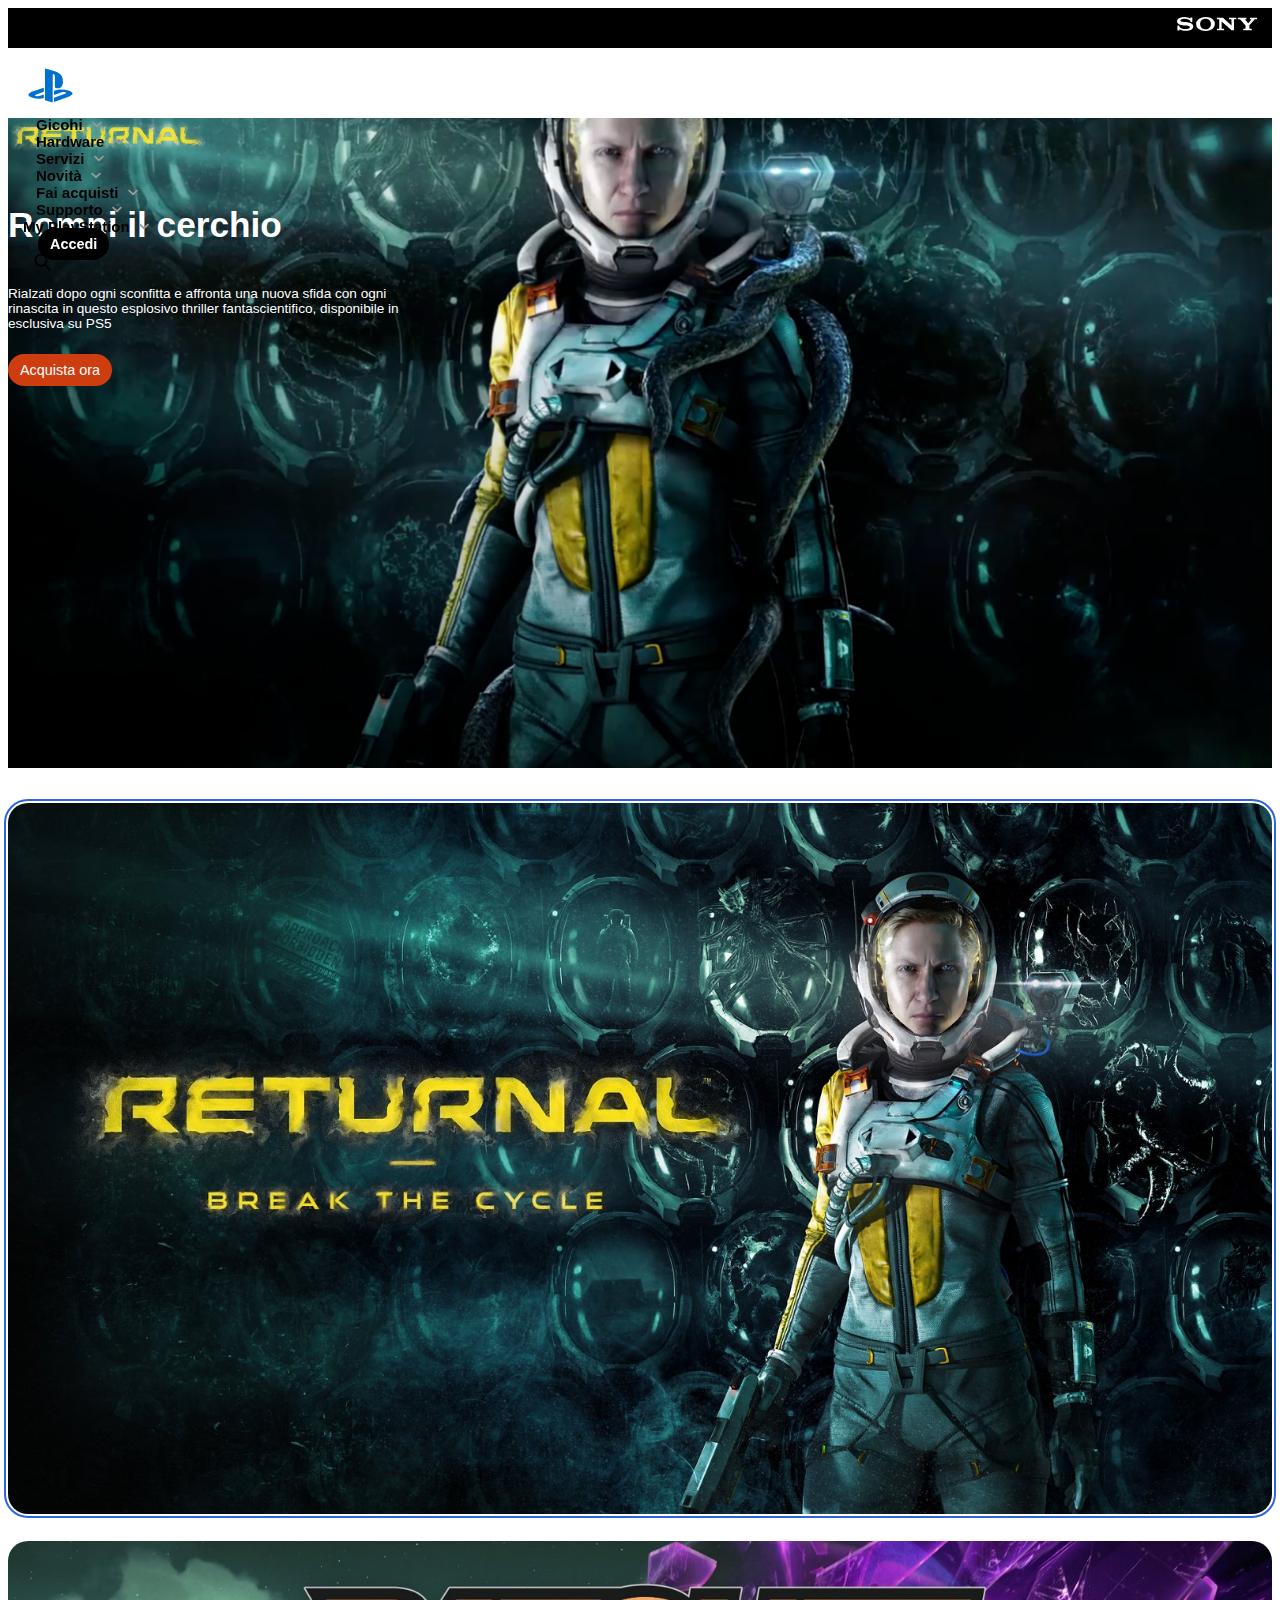
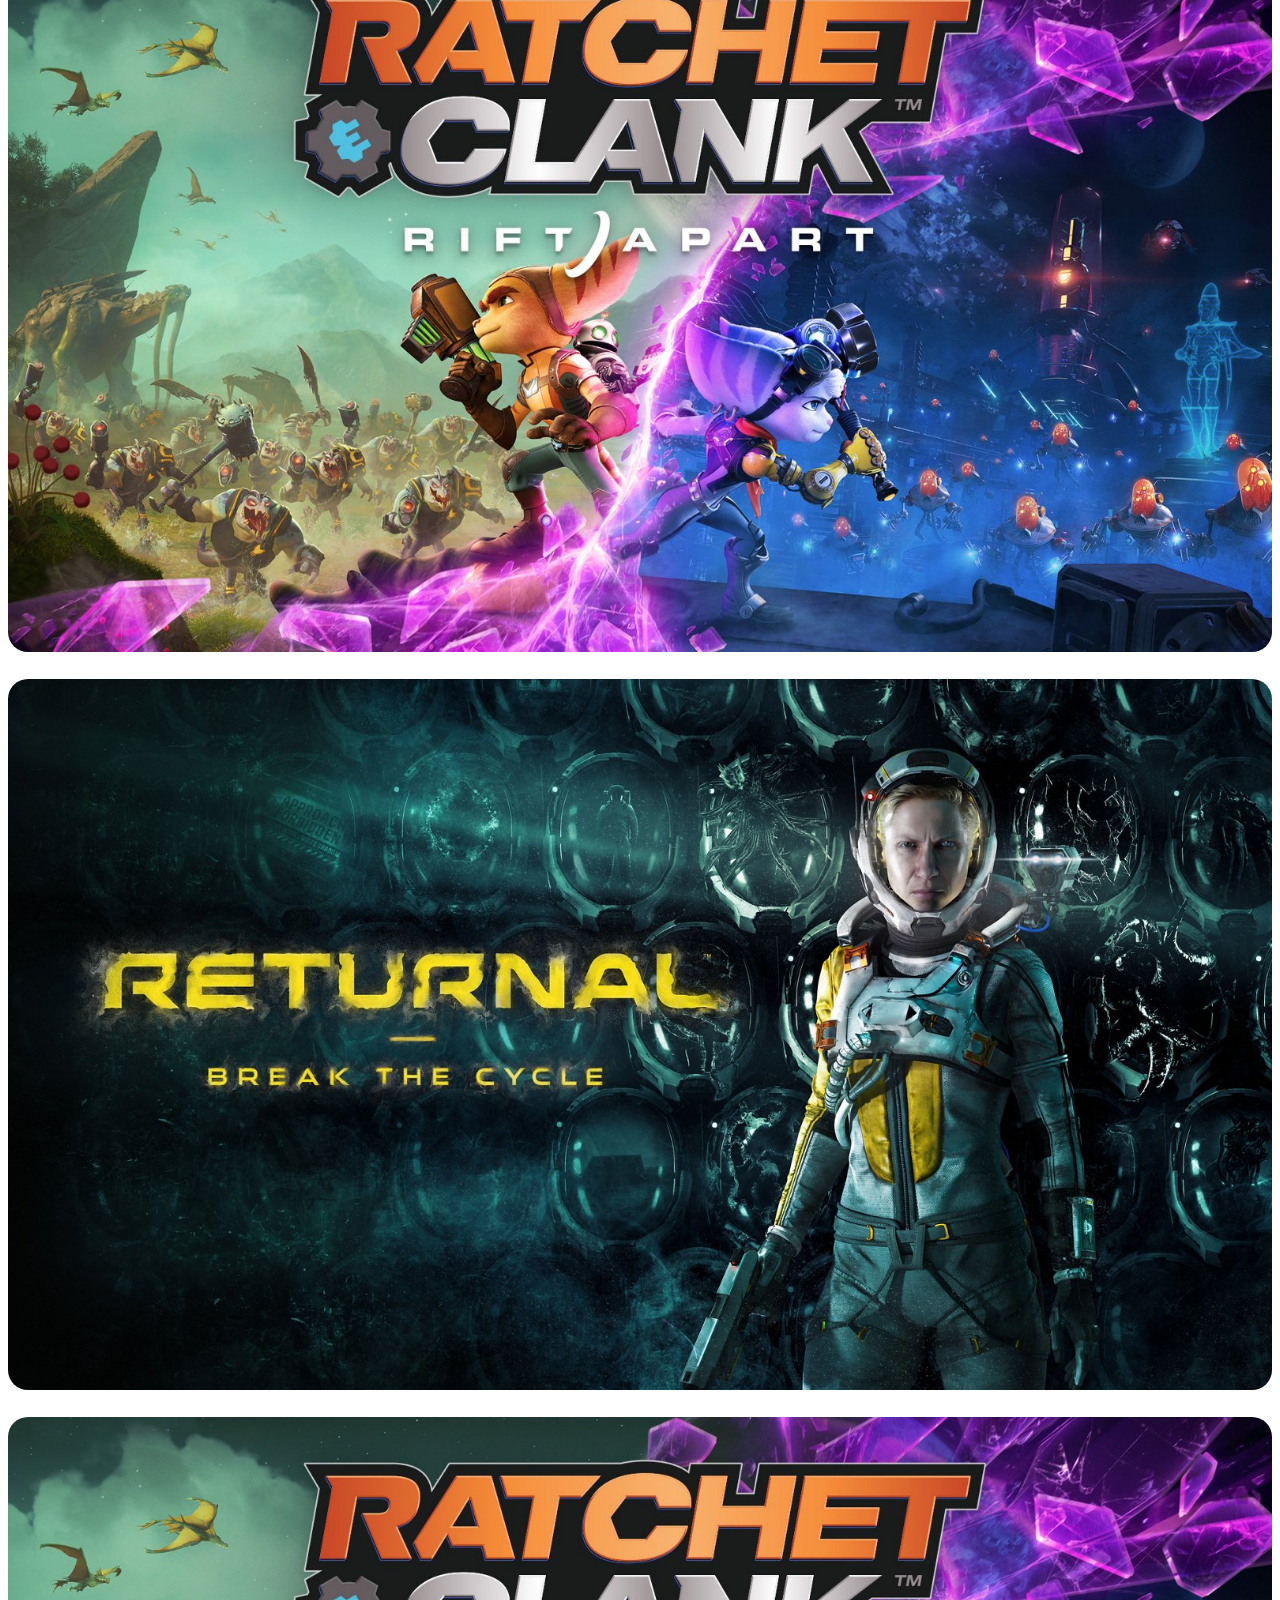
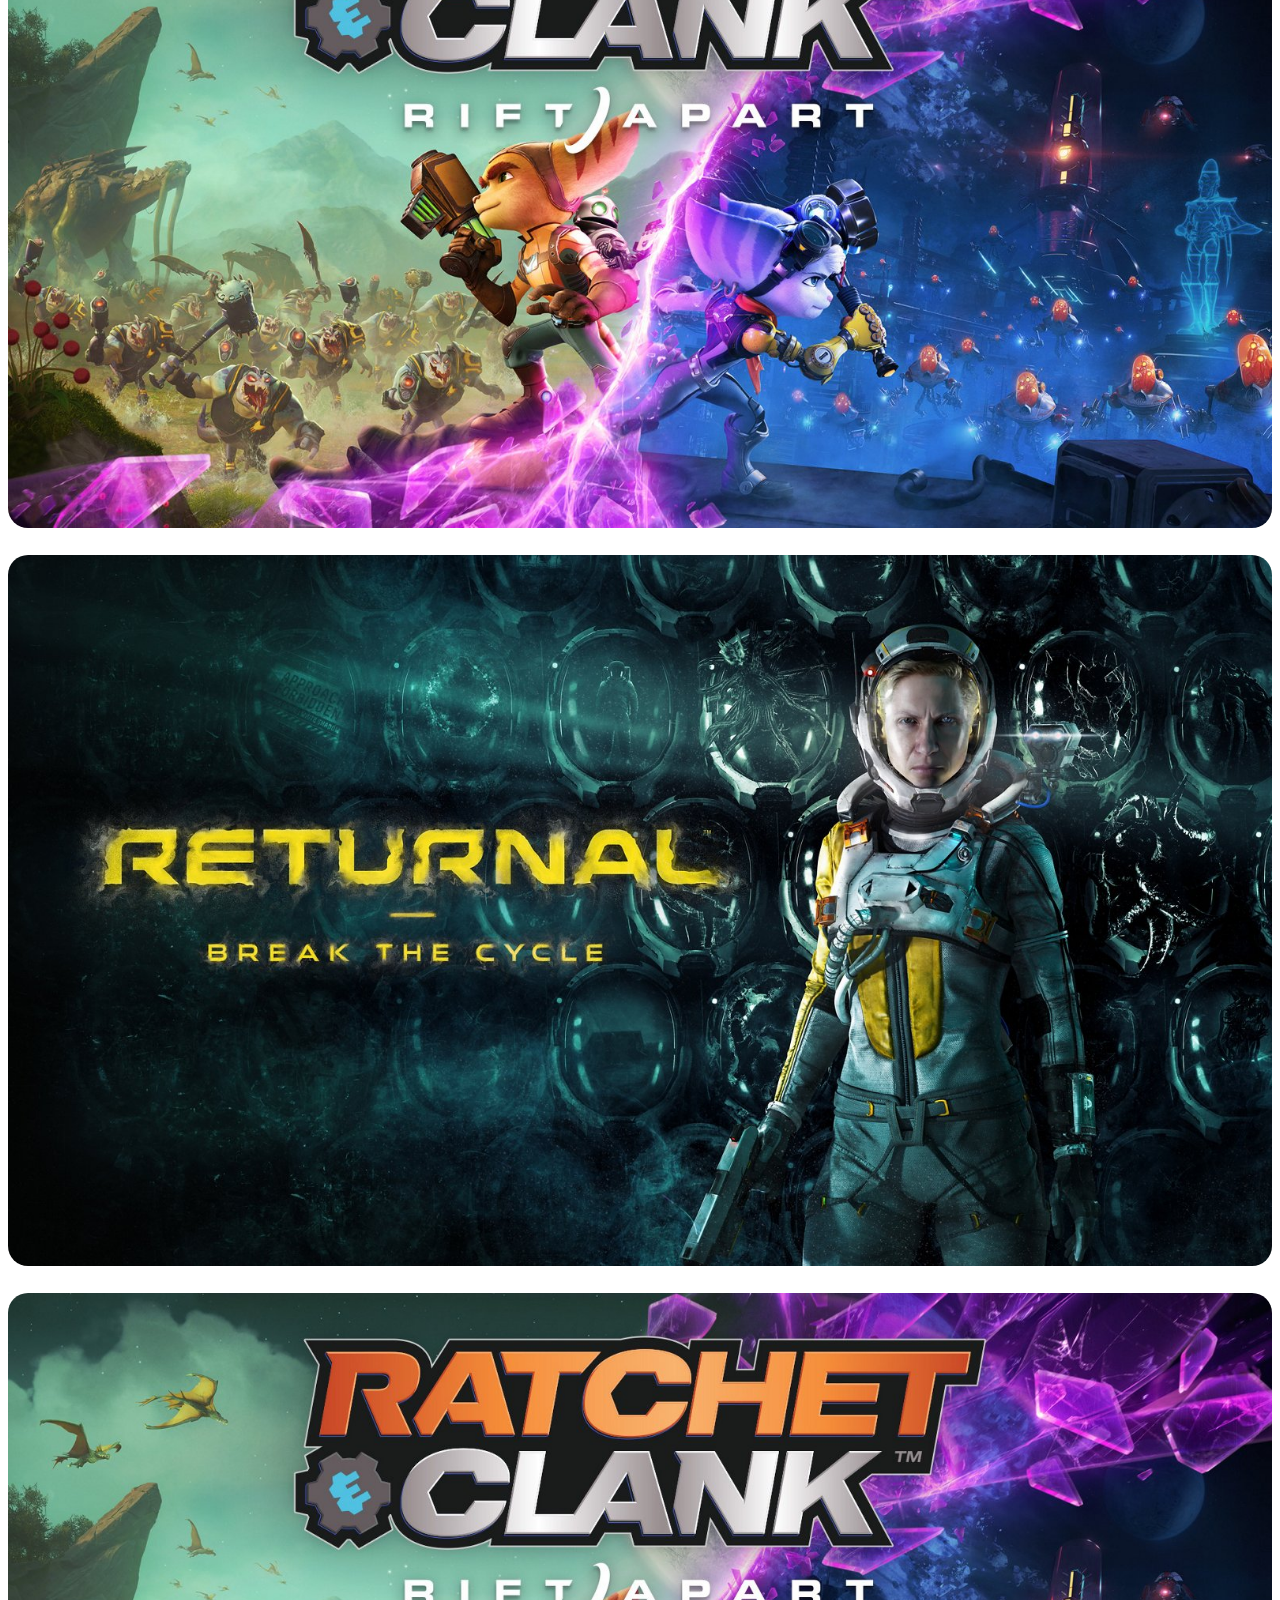
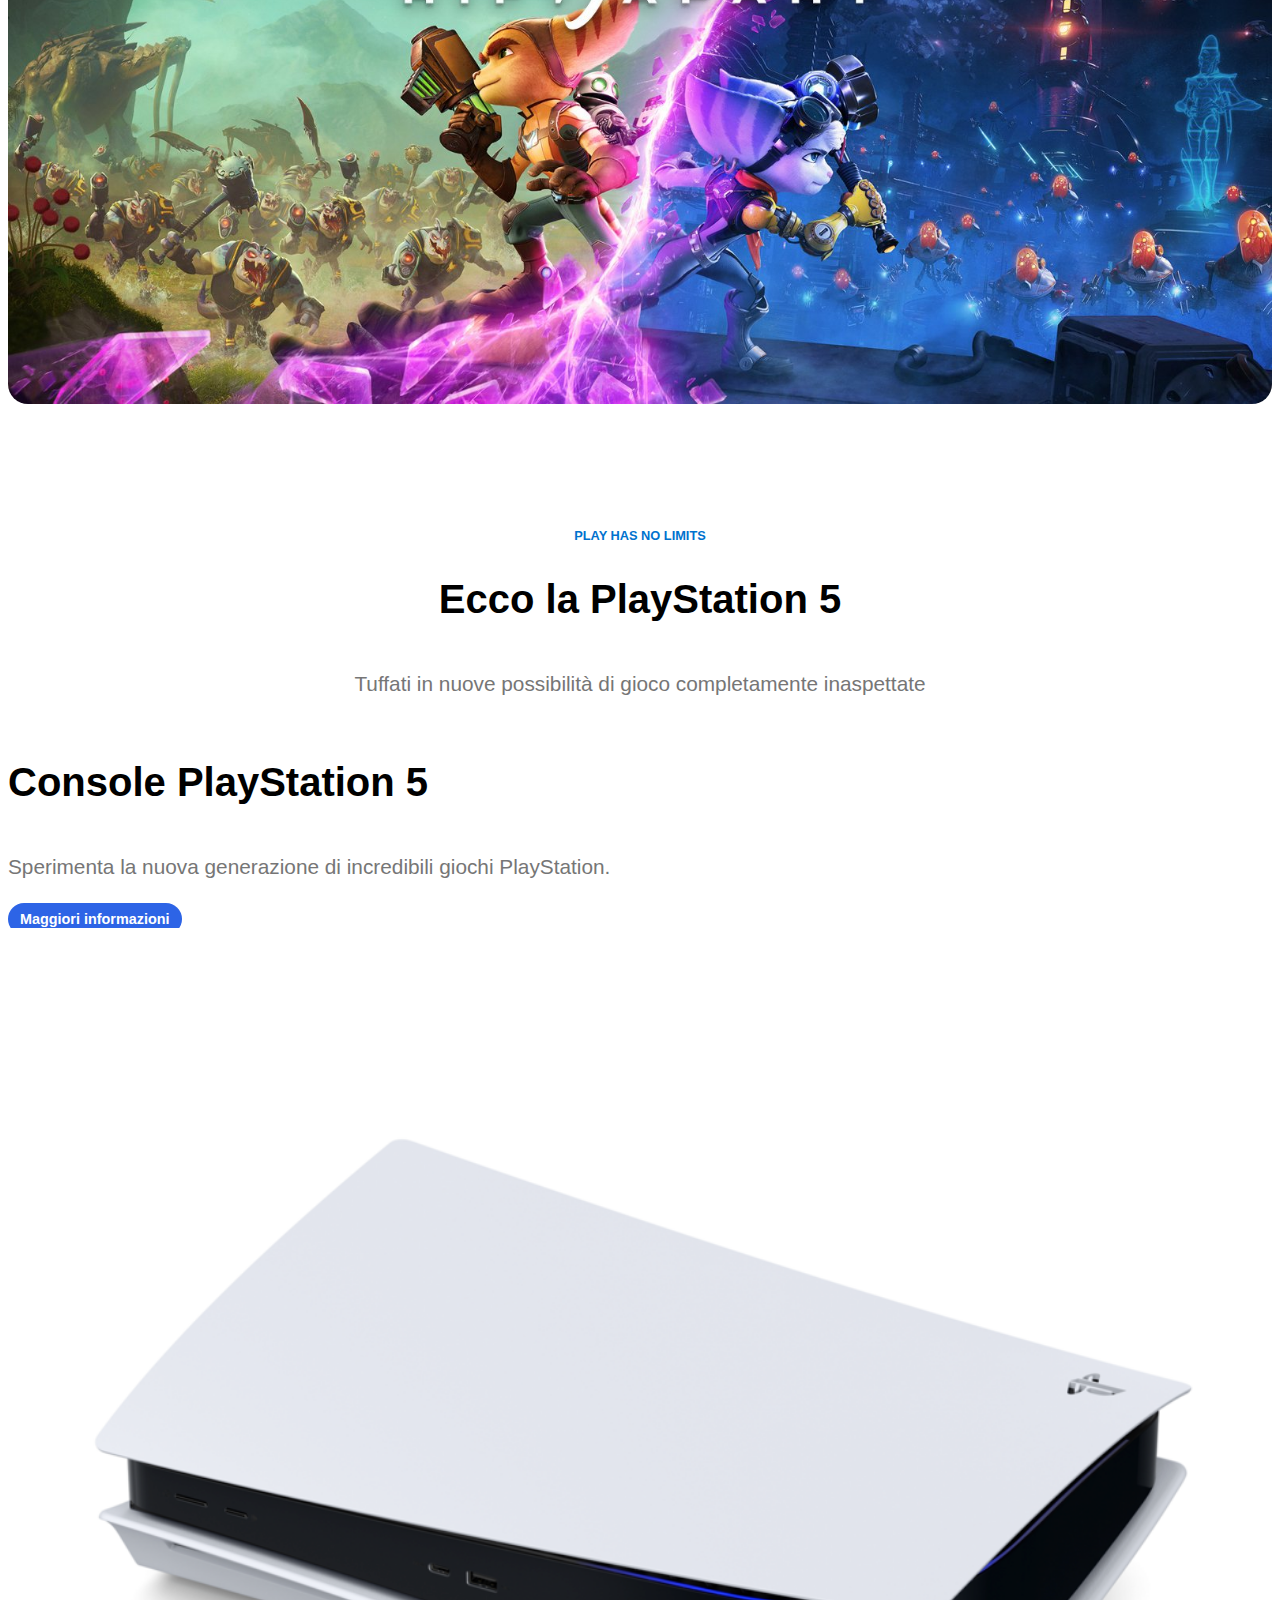
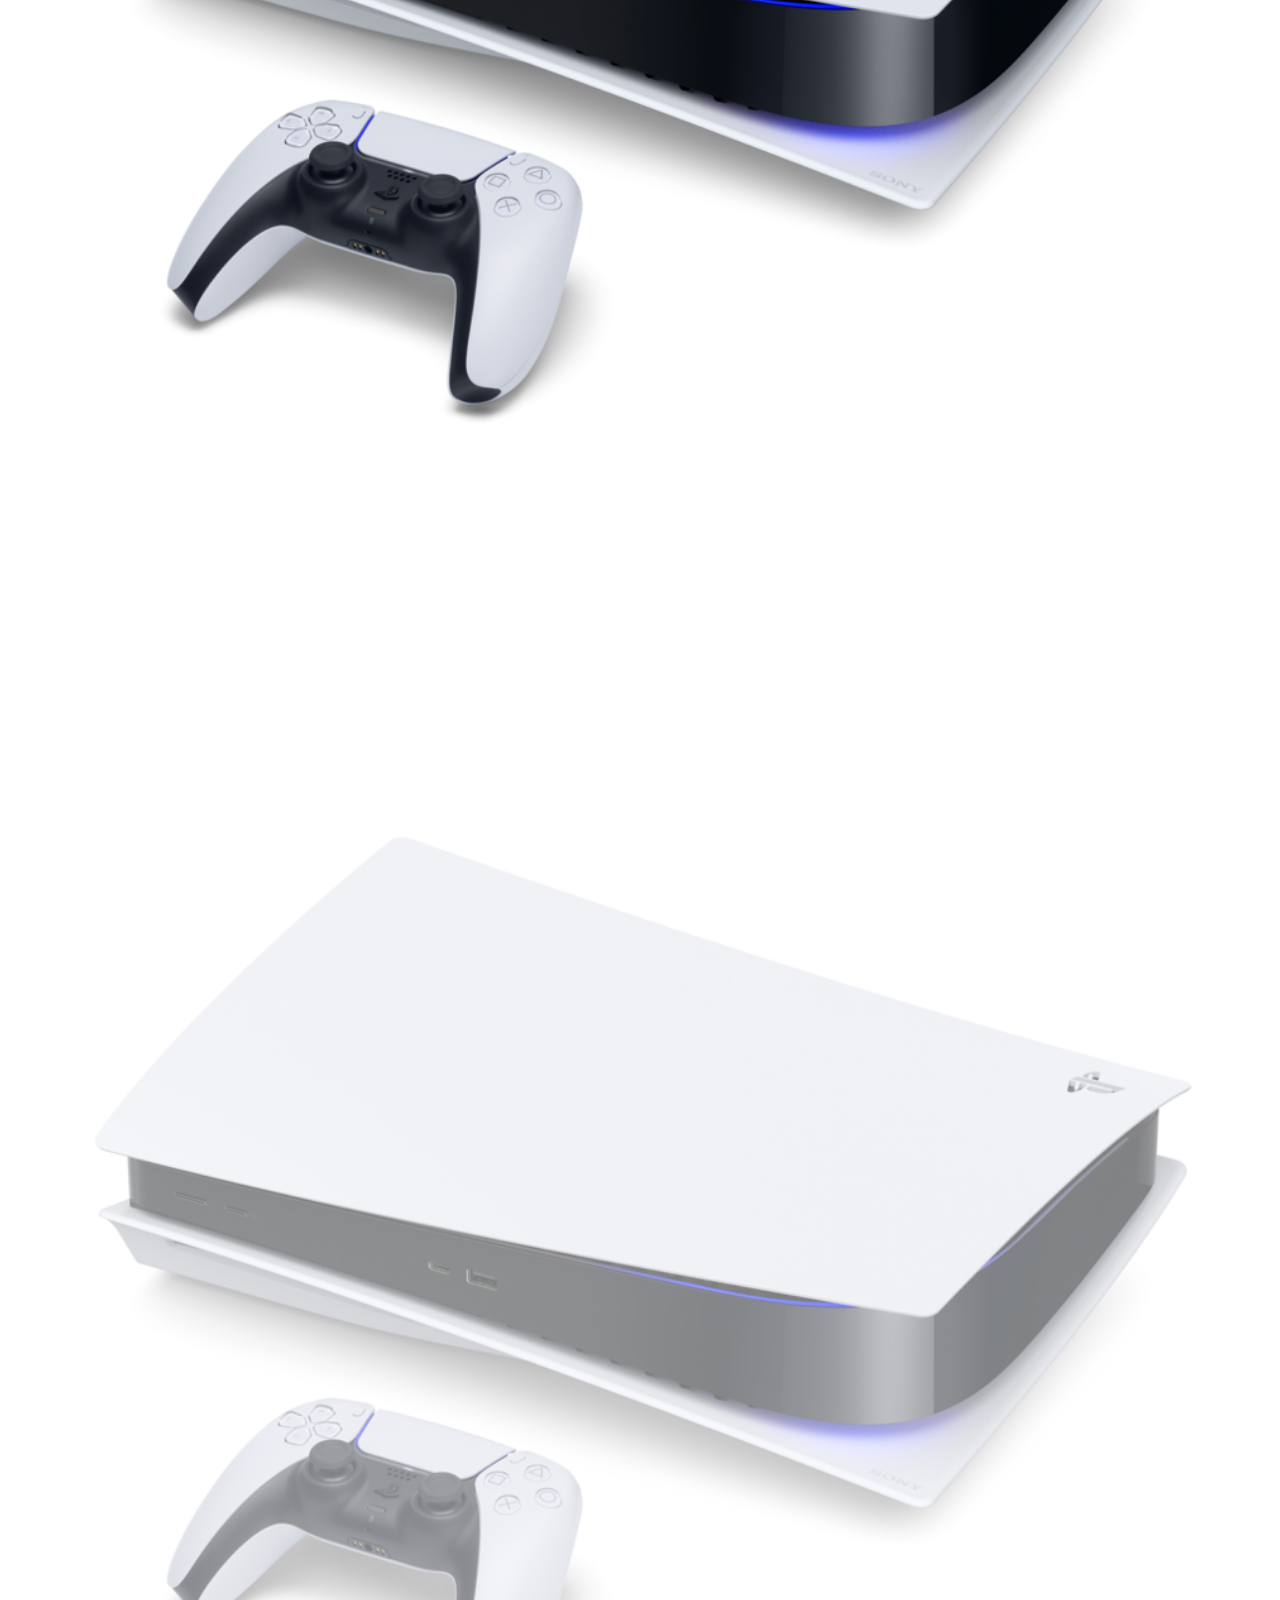
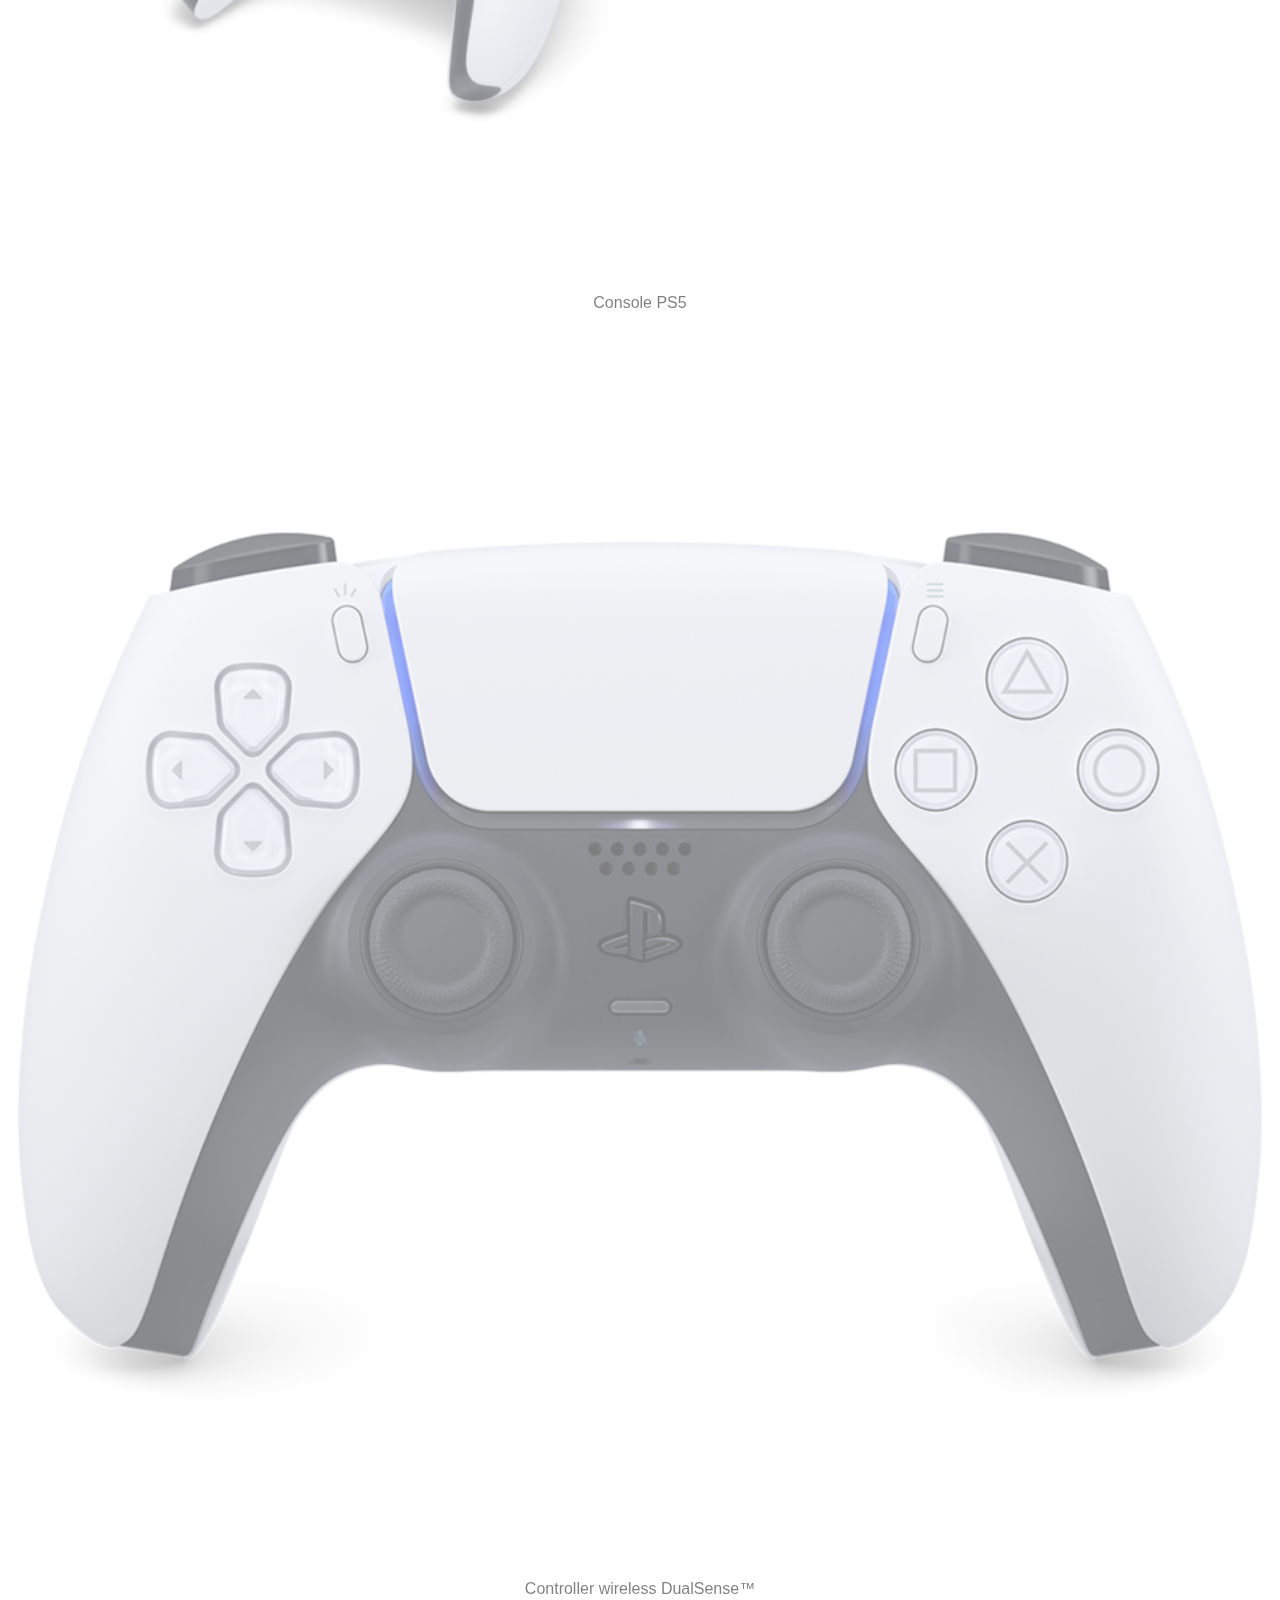
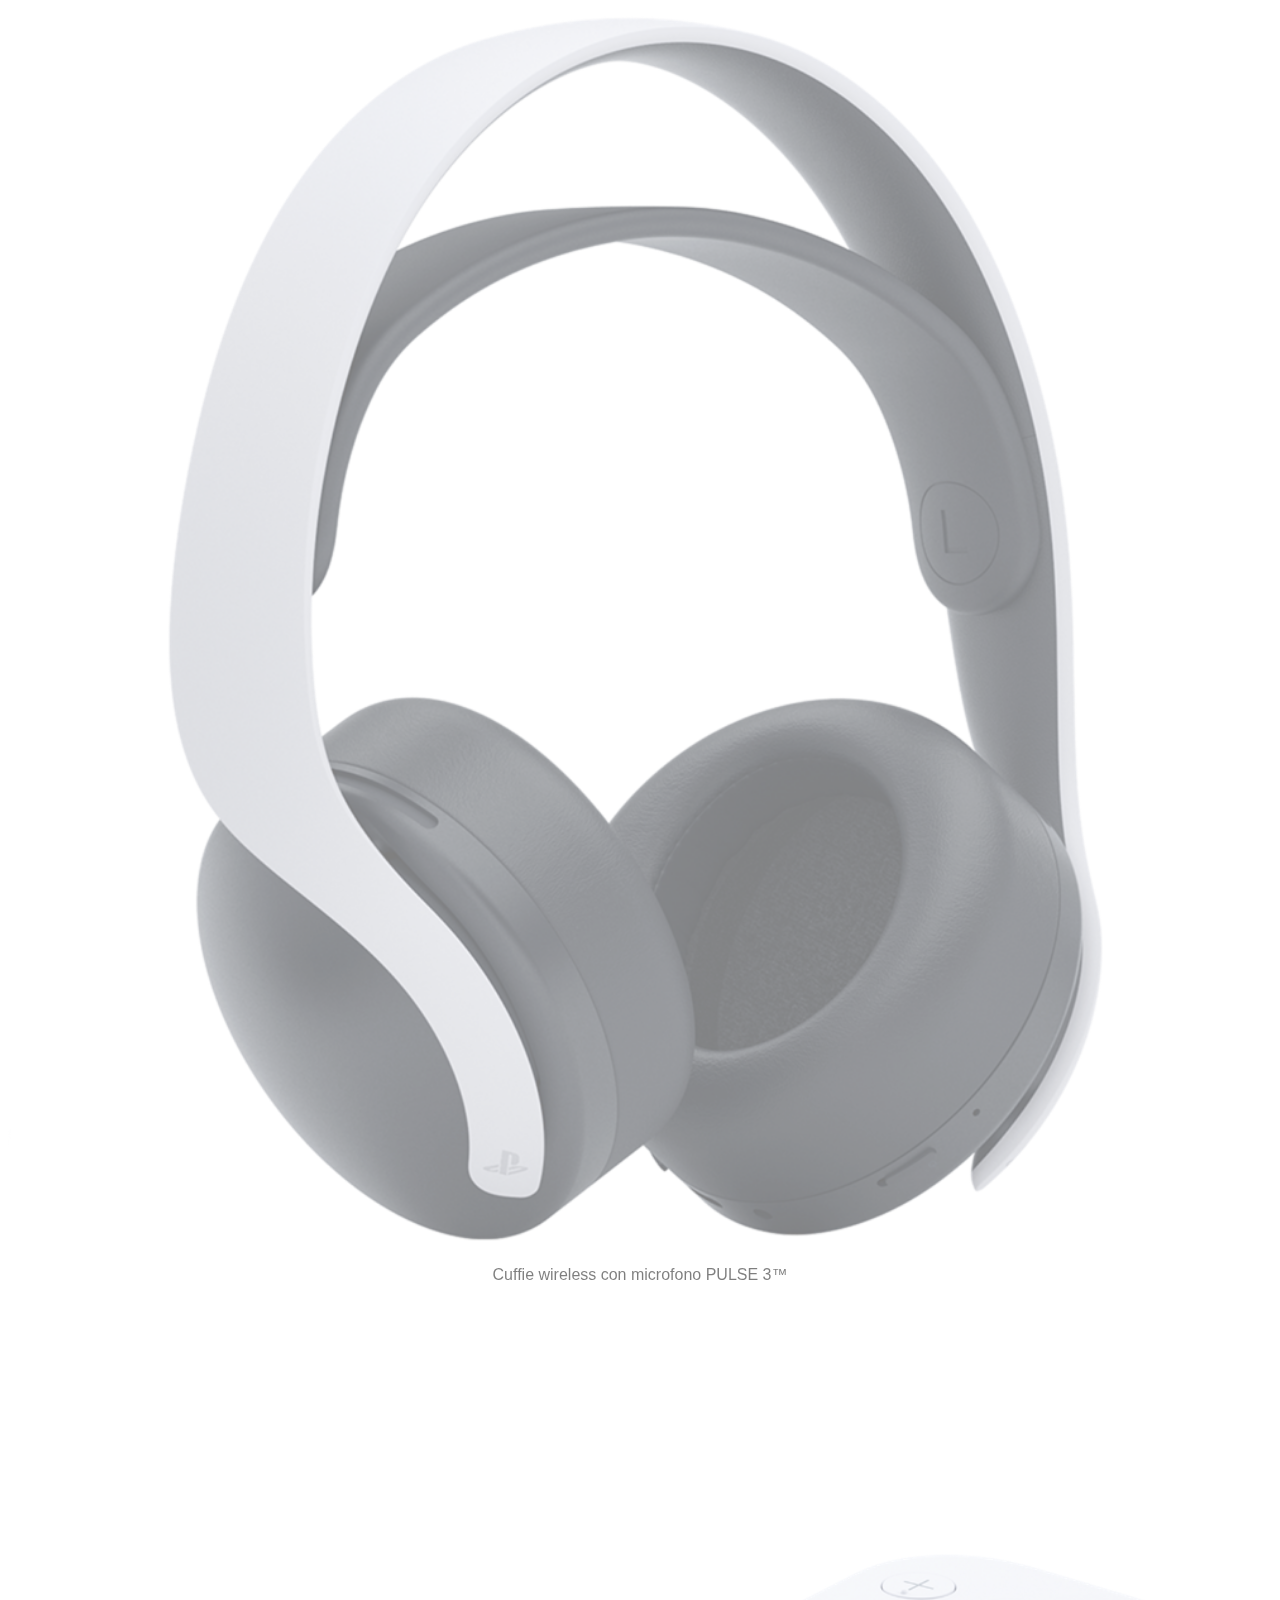
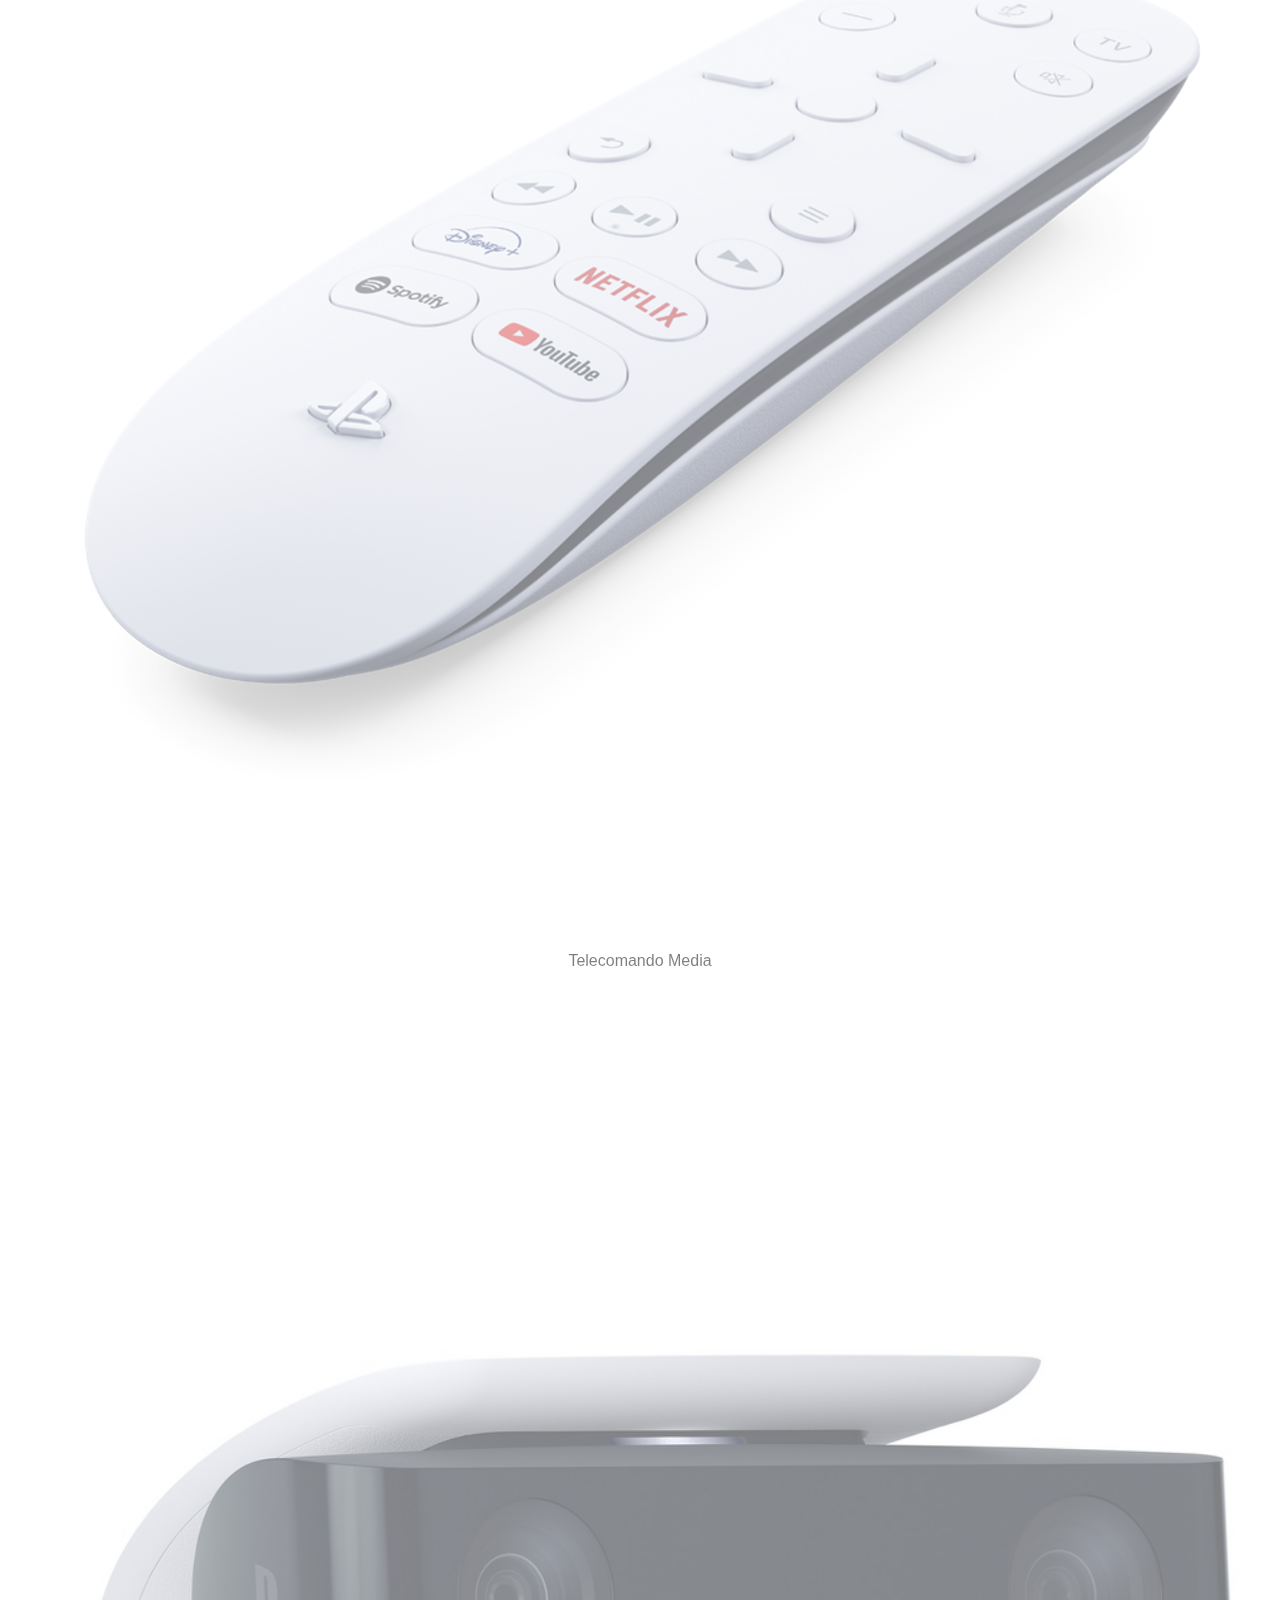
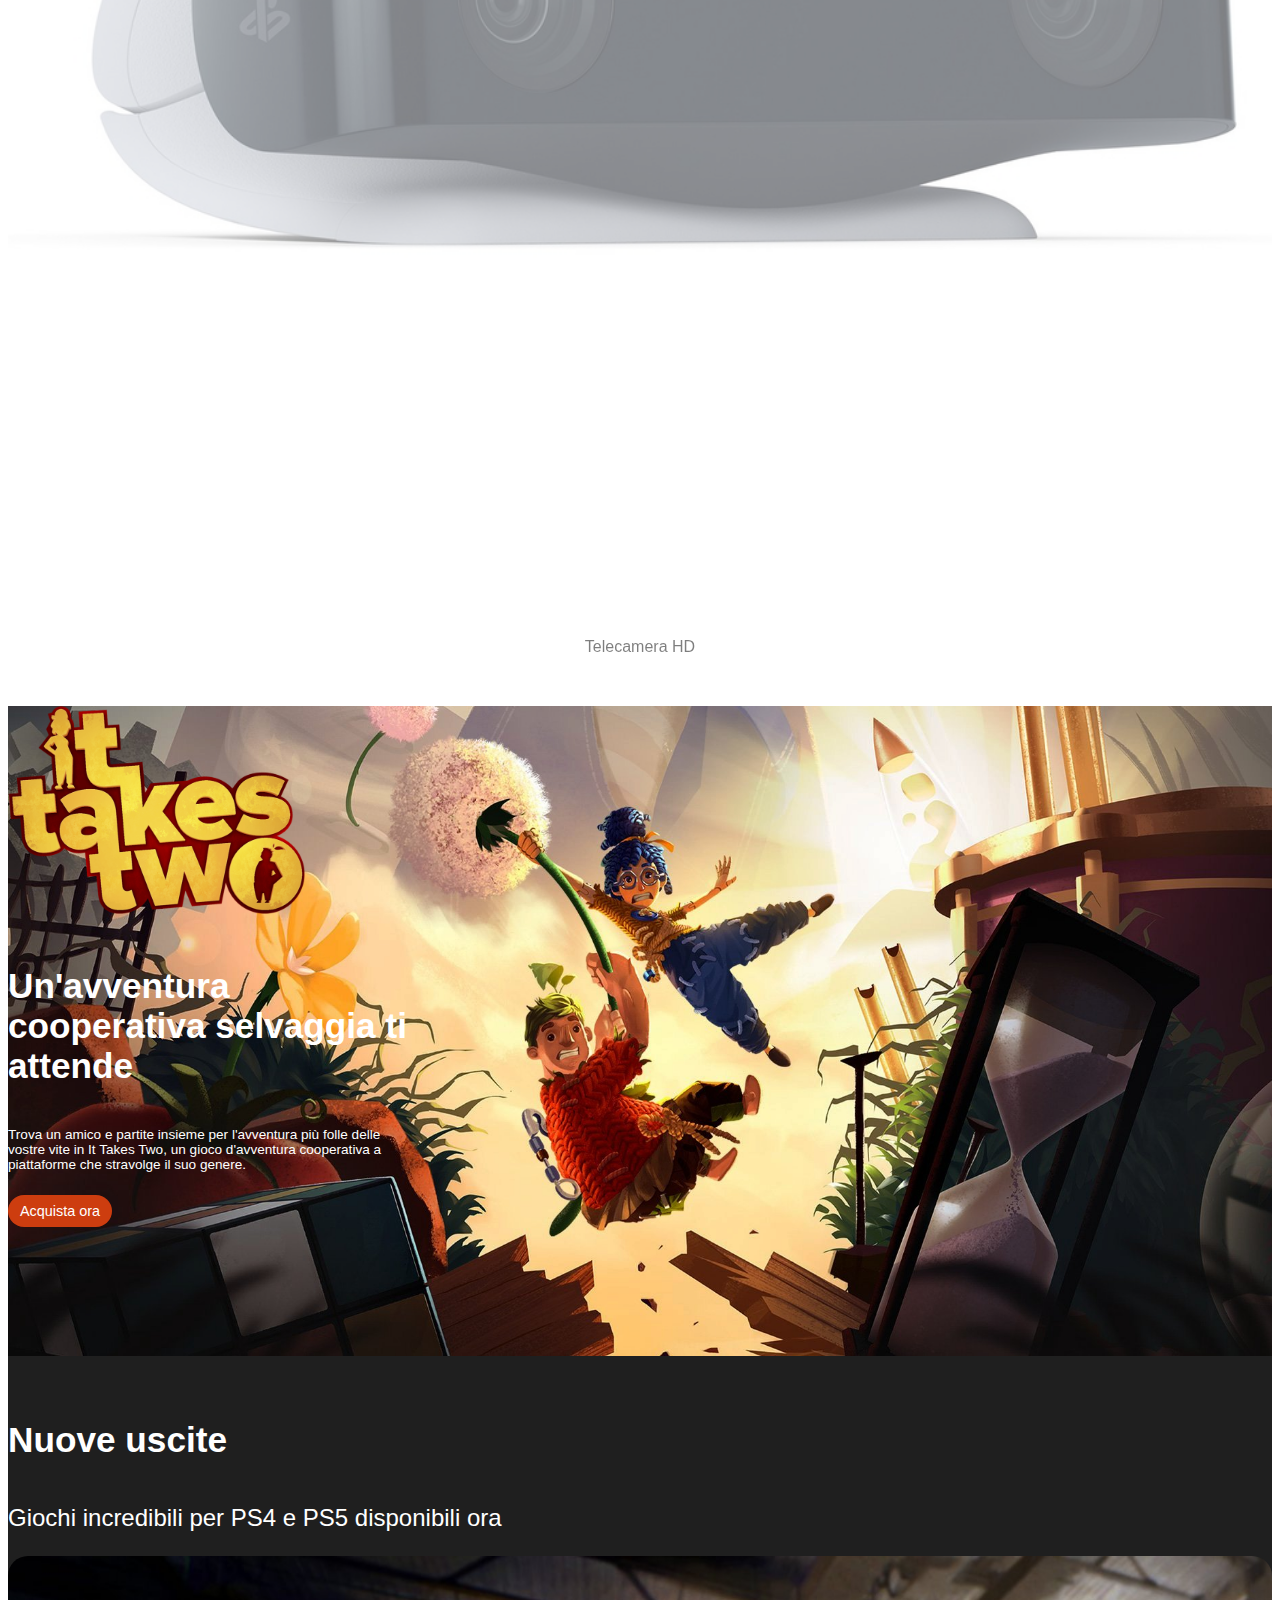
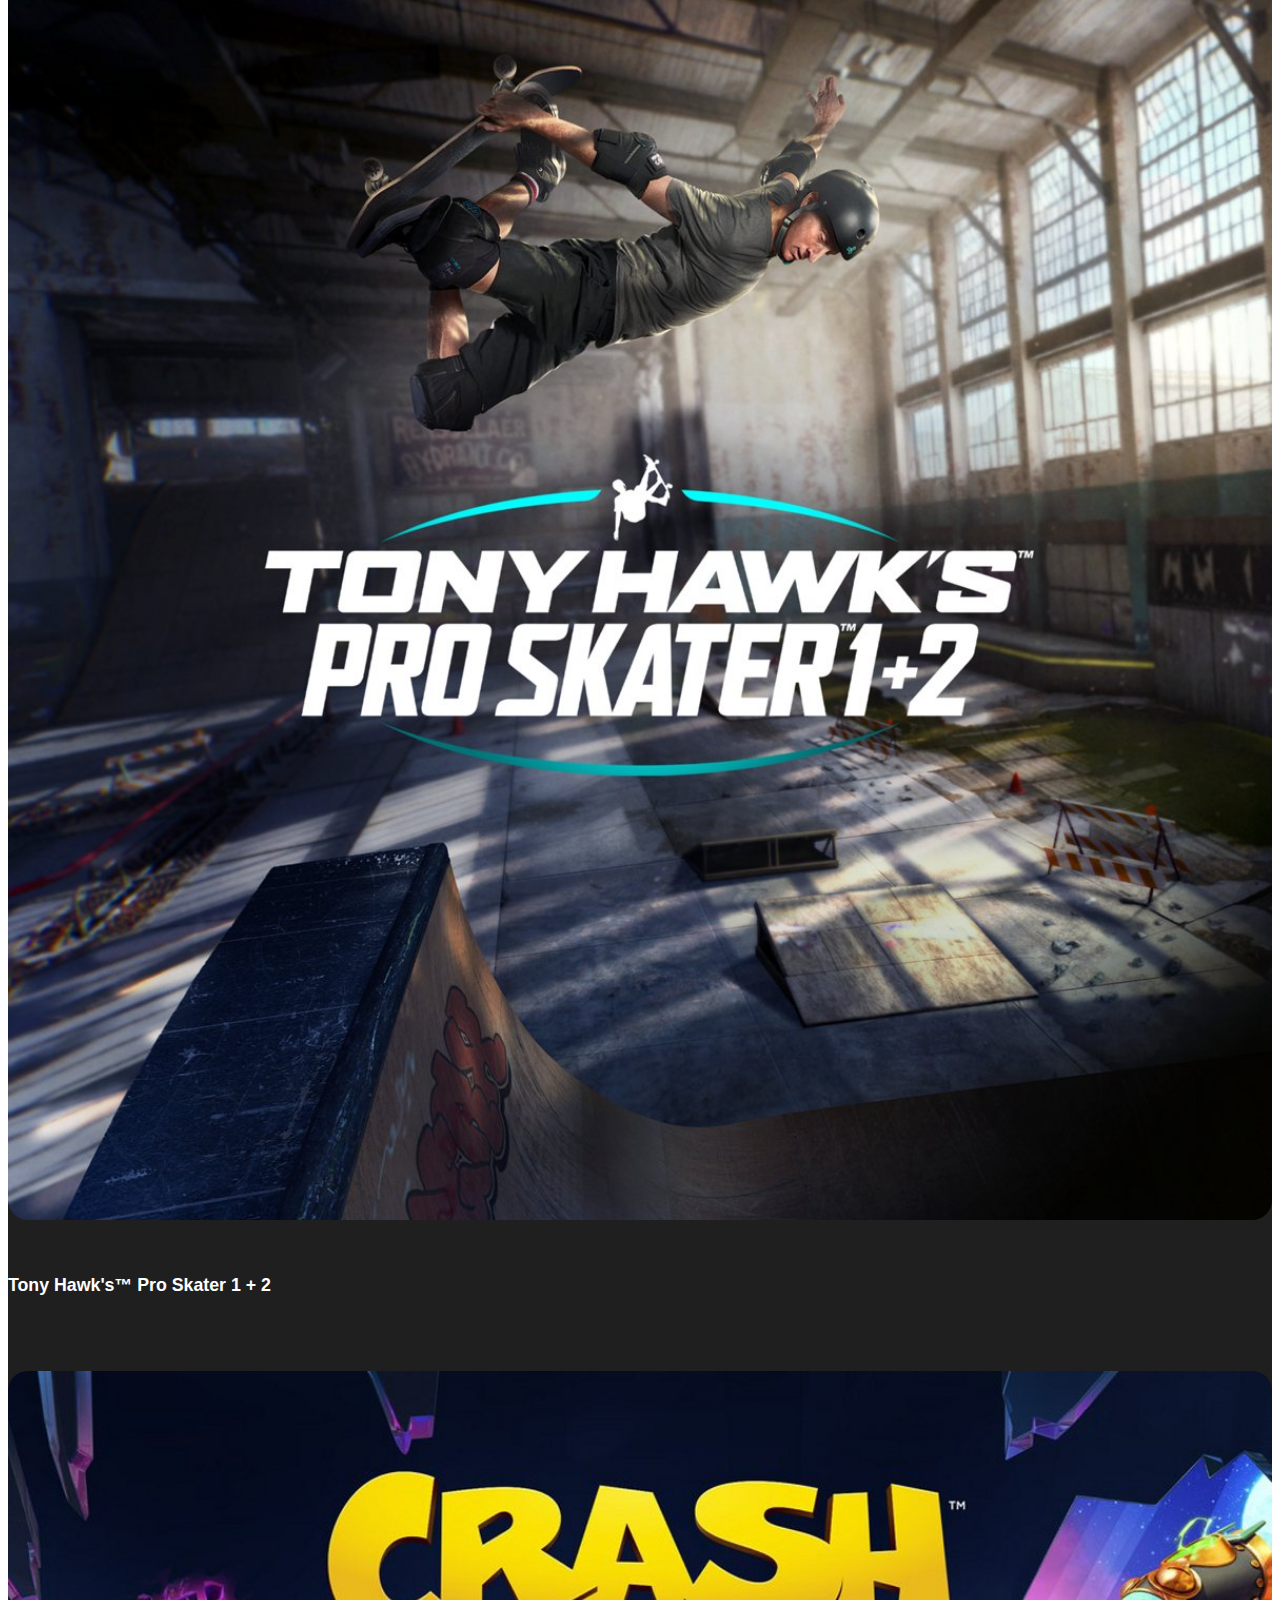
==== commit 6fc1ebce: "added all hover for button and cards of the second section" ====
--- a/index.html
+++ b/index.html
@@ -109,32 +109,32 @@
                 <div class="row">
                     <div class="returnal col-6 col-sm-4 col-lg-2">
                         <div class="card_game returnal">
-                            <img src="img/returnal-listing-thumb-01-ps5.jpg" alt="">
+                            <a href="#"><img src="img/returnal-listing-thumb-01-ps5.jpg" alt=""></a>
                         </div>
                     </div>
                     <div class="ratchet col-6 col-sm-4 col-lg-2">
                        <div class="card_game ratchet">
-                            <img src="img/ratchet-and-clank-rift-apart-keyart.jpg" alt="">
+                            <a href="#"><img src="img/ratchet-and-clank-rift-apart-keyart.jpg" alt=""></a>
                        </div>
                     </div>
                     <div class="returnal col-6 col-sm-4 col-lg-2">
                         <div class="card_game returnal">
-                            <img src="img/returnal-listing-thumb-01-ps5.jpg" alt="">
+                            <a href="#"><img src="img/returnal-listing-thumb-01-ps5.jpg" alt=""></a>
                         </div>
                     </div>
                     <div class="ratchet col-6 col-sm-4 col-lg-2">
                        <div class="card_game ratchet">
-                            <img src="img/ratchet-and-clank-rift-apart-keyart.jpg" alt="">
+                            <a href="#"><img src="img/ratchet-and-clank-rift-apart-keyart.jpg" alt=""></a>
                        </div>
                     </div>
                     <div class="returnal col-6 col-sm-4 col-lg-2">
                         <div class="card_game returnal">
-                            <img src="img/returnal-listing-thumb-01-ps5.jpg" alt="">
+                            <a href="#"><img src="img/returnal-listing-thumb-01-ps5.jpg" alt=""></a>
                         </div>
                     </div>
                     <div class="ratchet col-6 col-sm-4 col-lg-2">
                        <div class="card_game ratchet">
-                            <img src="img/ratchet-and-clank-rift-apart-keyart.jpg" alt="">
+                            <a href="#"><img src="img/ratchet-and-clank-rift-apart-keyart.jpg" alt=""></a>
                        </div>
                     </div>
                 </div>
--- a/css/style.css
+++ b/css/style.css
@@ -43,13 +43,14 @@
     border-radius: 30px;
     padding: 8px 12px;
     font-size: 0.9rem;
-    transition: 1s;
 }
 
 .btn:hover {
     color: white;
-    transform: scale(1.1);
-}
+    outline-offset: 3px;
+    transform: scale(0.95);
+}
+
 
 .jumbotron {
     height: 600px;
@@ -172,6 +173,12 @@
     background-color: var(--b-btn);
     margin: 0 15px;
 }
+
+/* Hover-------------- */
+.main_header .btn:hover {
+    outline: 2.5px solid black;
+}
+
 /************************************
                 MAIN
 *************************************/
@@ -212,6 +219,12 @@
     padding: 17px 0;
 }
 
+/* Hover-------------- */
+
+.jumbotron .btn:hover {
+    outline: 2.5px solid var(--orange-btn);
+}
+
 /* Section 2 Card Game-------------------- */
 .card_game_container {
     padding: 35px 0;
@@ -224,17 +237,20 @@
 }
 
 .card_game_container .col-6:first-child .card_game img{
-    border: 2px solid #0072ce;
-    border-radius: 20px;
-    padding: 3px;
+    outline: 2px solid var(--blue-btn);
+    outline-offset: 2px;
+}
+
+.card_game_container .col-6 .card_game img{
     transition: 1s;
 }
 
 /* Hover---------- */
 
-.card_game_container .col-6:first-child .card_game img:hover {
-    transform: scale(1.1);
-}
+.card_game_container .col-6 .card_game img:hover {
+    transform: translate(0px, -15px);
+}
+
 
 /* Section 3 Console Playstation ---------*/
 .console_playstation {
@@ -260,6 +276,10 @@
 }
 
 /* Playstation Cards */
+.playstation_cards {
+    padding-bottom: 30px;
+}
+
 .console_playstation .playstation_cards .container img {
     opacity: 0.5;
 }
@@ -271,10 +291,16 @@
 }
 
 /* Hover-------------------- */
-.console_playstation .playstation_cards .col-4.col-md-2:hover:after {
+
+.console_playstation .btn:hover {
+    outline: 2.5px solid var(--blue-btn);
+}
+
+.console_playstation .playstation_cards .col-4.col-md-2:hover {
     content: "";
-    border-bottom: 2px solid #2d64e6;
+    border-bottom: 3px solid var(--blue-btn);
     display: block;
+    padding-top: 5px;
 }
 
 .console_playstation .selected_items:hover img,
